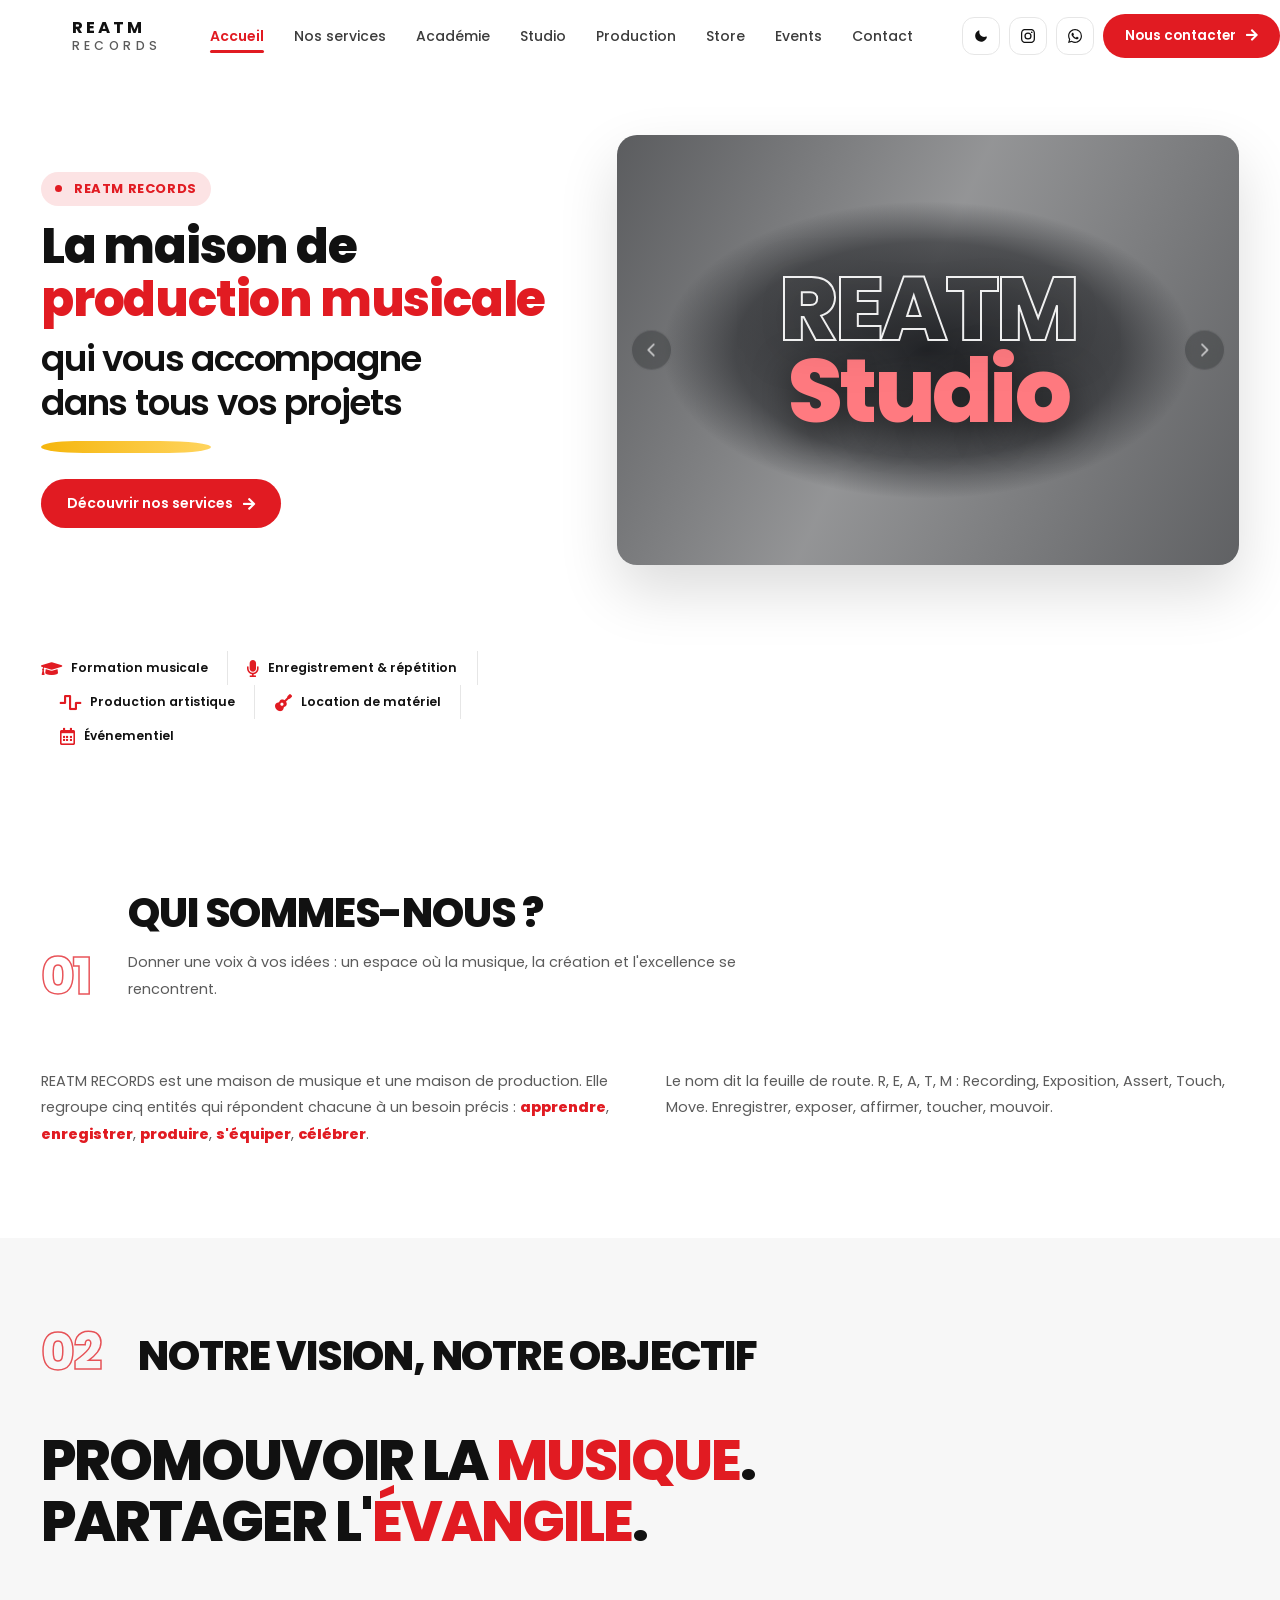
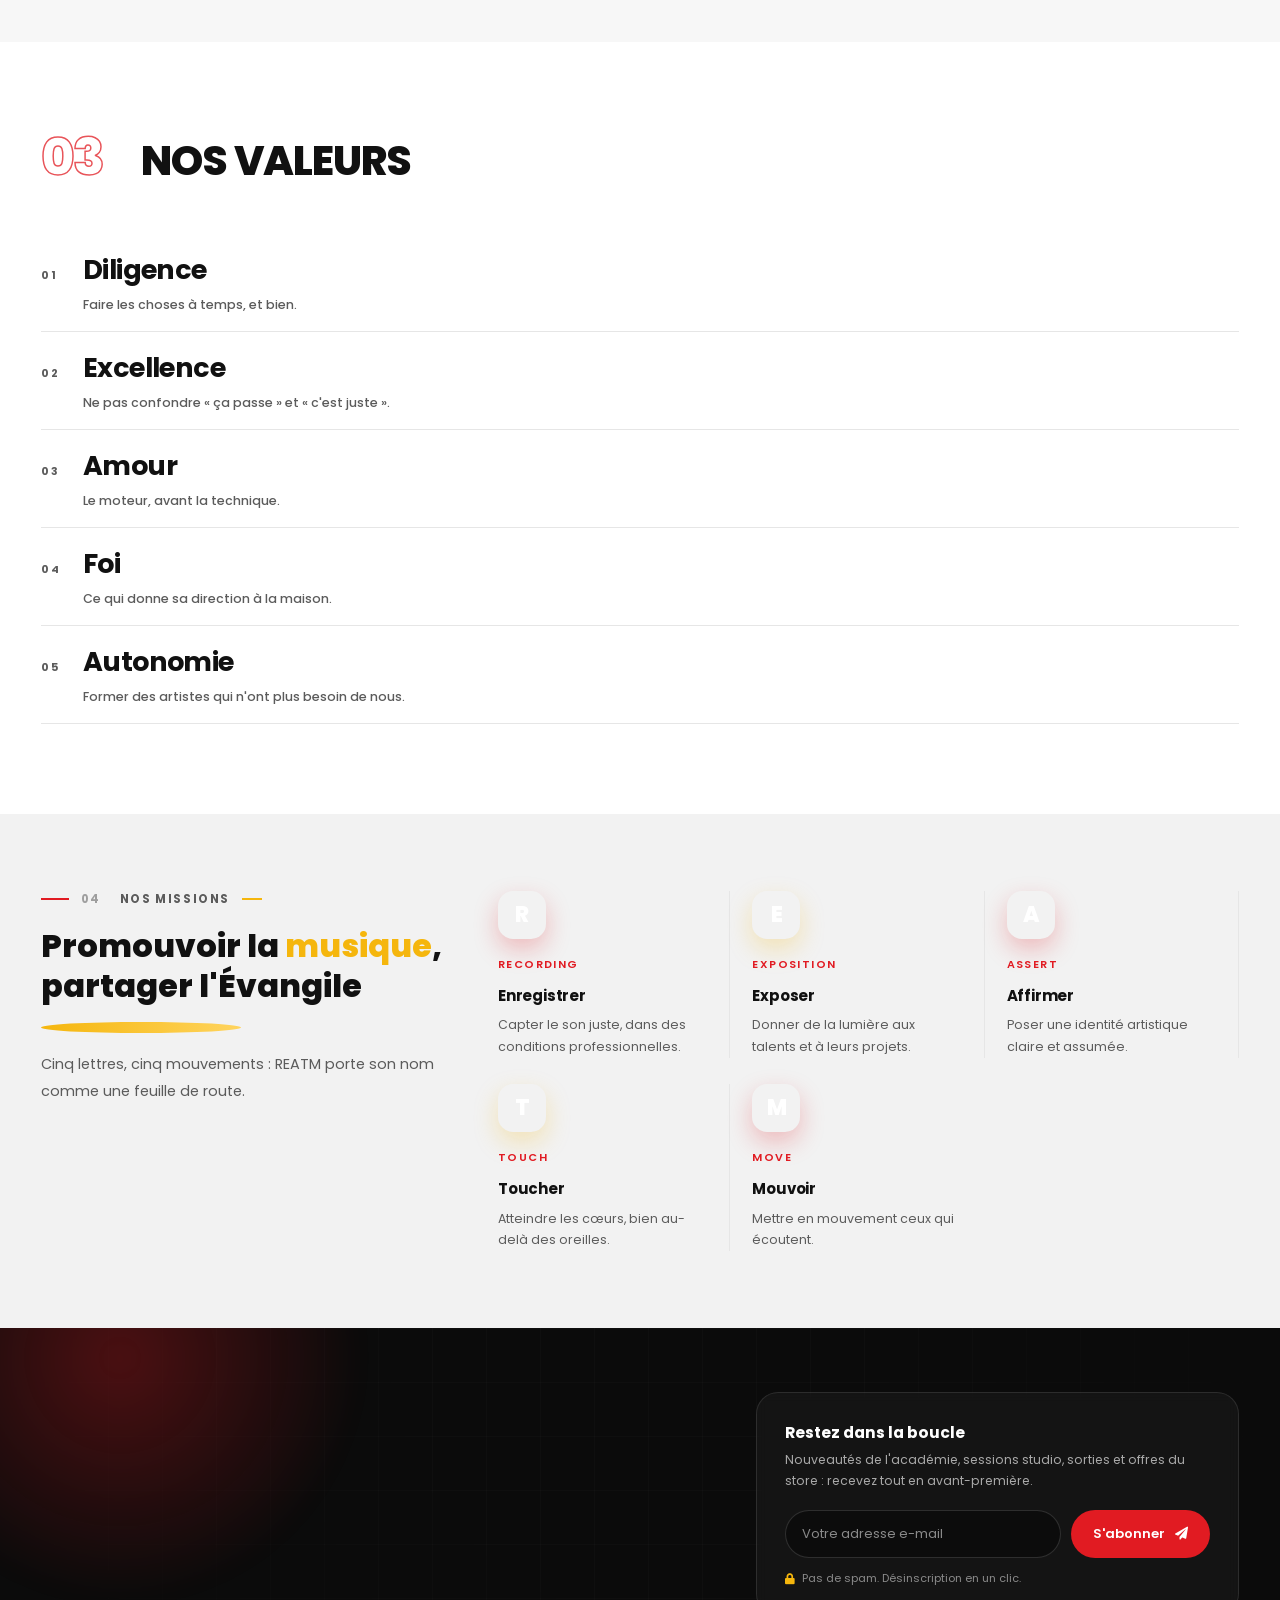
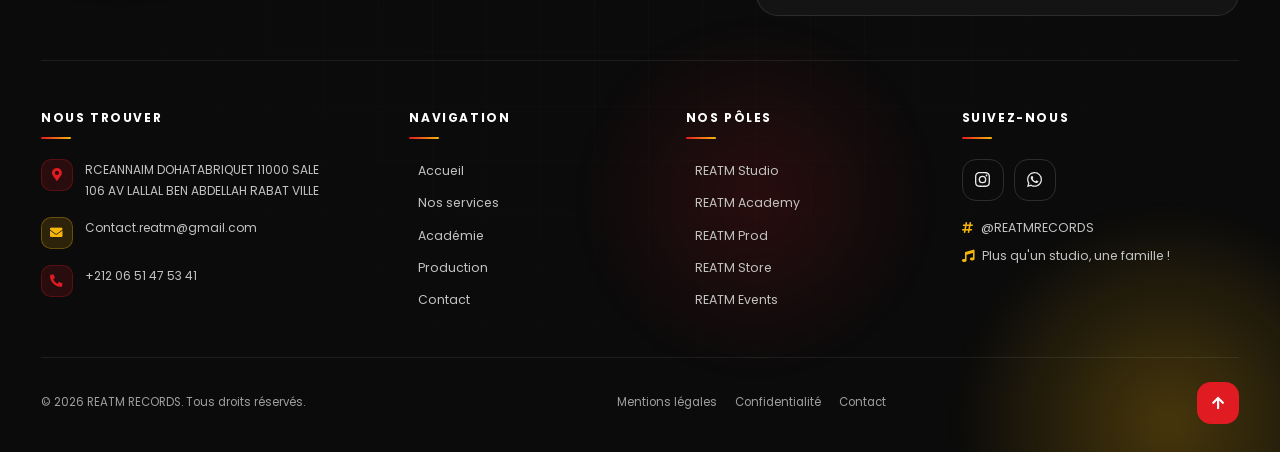
==== index.html @ eb26b6a2 "Accueil : met en avant les cinq mots-clés en gras et en rouge « apprendre, enregistrer, produire, s'" ====
<!DOCTYPE html>
<html data-theme="light" lang="fr">
<head>
<meta charset="utf-8"/>
<meta content="width=device-width, initial-scale=1.0, viewport-fit=cover" name="viewport"/>
<meta name="theme-color" content="#ffffff" id="metaTheme"/>
<meta name="description" content="REATM RECORDS — Maison de production musicale : académie, studio d'enregistrement, production artistique et location de matériel à Rabat & Salé."/>
<title>REATM RECORDS — Maison de production musicale</title>
<link rel="icon" href="assets/logo.png"/>
<link href="https://cdnjs.cloudflare.com/ajax/libs/font-awesome/5.15.3/css/all.min.css" rel="stylesheet"/>
<link href="https://fonts.googleapis.com" rel="preconnect"/>
<link crossorigin="" href="https://fonts.gstatic.com" rel="preconnect"/>
<link href="https://fonts.googleapis.com/css2?family=Poppins:wght@300;400;500;600;700;800&amp;family=Caveat:wght@500;700&amp;display=swap" rel="stylesheet"/>
<script>document.documentElement.classList.add('js');try{var r=document.documentElement;if(!r.hasAttribute('data-theme-lock')){var t=localStorage.getItem('reatm-theme');if(t){r.setAttribute('data-theme',t);}}}catch(e){}</script>
<link rel="stylesheet" href="css/reatm.css?v=79"/>
</head>
<body>
<!-- Jeu d'icônes sociales embarqué : affichage garanti même si le CDN est bloqué -->
<svg xmlns="http://www.w3.org/2000/svg" style="position:absolute;width:0;height:0;overflow:hidden" aria-hidden="true" focusable="false">
<symbol id="ic-ig" viewBox="0 0 24 24"><path d="M12 0C8.74 0 8.333.015 7.053.072 5.775.132 4.905.333 4.14.63c-.789.306-1.459.717-2.126 1.384S.935 3.35.63 4.14C.333 4.905.131 5.775.072 7.053.012 8.333 0 8.74 0 12s.015 3.667.072 4.947c.06 1.277.261 2.148.558 2.913.306.788.717 1.459 1.384 2.126.667.666 1.336 1.079 2.126 1.384.766.296 1.636.499 2.913.558C8.333 23.988 8.74 24 12 24s3.667-.015 4.947-.072c1.277-.06 2.148-.262 2.913-.558.788-.306 1.459-.718 2.126-1.384.666-.667 1.079-1.335 1.384-2.126.296-.765.499-1.636.558-2.913.06-1.28.072-1.687.072-4.947s-.015-3.667-.072-4.947c-.06-1.277-.262-2.149-.558-2.913-.306-.789-.718-1.459-1.384-2.126C21.319 1.347 20.651.935 19.86.63c-.765-.297-1.636-.499-2.913-.558C15.667.012 15.26 0 12 0zm0 2.16c3.203 0 3.585.016 4.85.071 1.17.055 1.805.249 2.227.415.562.217.96.477 1.382.896.419.42.679.819.896 1.381.164.422.36 1.057.413 2.227.057 1.266.07 1.646.07 4.85s-.015 3.585-.074 4.85c-.061 1.17-.256 1.805-.421 2.227-.224.562-.479.96-.899 1.382-.419.419-.824.679-1.38.896-.42.164-1.065.36-2.235.413-1.274.057-1.649.07-4.859.07-3.211 0-3.586-.015-4.859-.074-1.171-.061-1.816-.256-2.236-.421-.569-.224-.96-.479-1.379-.899-.421-.419-.69-.824-.9-1.38-.165-.42-.359-1.065-.42-2.235-.045-1.26-.061-1.649-.061-4.844 0-3.196.016-3.586.061-4.861.061-1.17.255-1.814.42-2.234.21-.57.479-.96.9-1.381.419-.419.81-.689 1.379-.898.42-.166 1.051-.361 2.221-.421 1.275-.045 1.65-.06 4.859-.06z"/><path d="M12 5.838a6.162 6.162 0 1 0 0 12.324 6.162 6.162 0 0 0 0-12.324zM12 16a4 4 0 1 1 0-8 4 4 0 0 1 0 8z"/><circle cx="18.406" cy="5.594" r="1.44"/></symbol>
<symbol id="ic-wa" viewBox="0 0 24 24"><path d="M17.472 14.382c-.297-.149-1.758-.867-2.03-.967-.273-.099-.471-.148-.67.15-.197.297-.767.966-.94 1.164-.173.199-.347.223-.644.075-.297-.15-1.255-.463-2.39-1.475-.883-.788-1.48-1.761-1.653-2.059-.173-.297-.018-.458.13-.606.134-.133.298-.347.446-.52.149-.174.198-.298.298-.497.099-.198.05-.371-.025-.52-.075-.149-.669-1.612-.916-2.207-.242-.579-.487-.5-.669-.51a12.8 12.8 0 0 0-.57-.01c-.198 0-.52.074-.792.372-.272.297-1.04 1.016-1.04 2.479 0 1.462 1.065 2.875 1.213 3.074.149.198 2.096 3.2 5.077 4.487.709.306 1.262.489 1.694.625.712.227 1.36.195 1.871.118.571-.085 1.758-.719 2.006-1.413.248-.694.248-1.289.173-1.413-.074-.124-.272-.198-.57-.347z"/><path d="M20.463 3.488A11.815 11.815 0 0 0 12.05 0C5.495 0 .16 5.335.157 11.892c0 2.096.547 4.142 1.588 5.945L.057 24l6.305-1.654a11.882 11.882 0 0 0 5.683 1.448h.005c6.554 0 11.89-5.335 11.893-11.893a11.821 11.821 0 0 0-3.48-8.413zm-8.412 18.297h-.004a9.87 9.87 0 0 1-5.031-1.378l-.361-.214-3.741.982.998-3.648-.235-.374a9.86 9.86 0 0 1-1.51-5.26c.001-5.45 4.436-9.884 9.888-9.884 2.64 0 5.122 1.03 6.988 2.898a9.825 9.825 0 0 1 2.893 6.994c-.003 5.45-4.437 9.884-9.885 9.884z"/></symbol>
<symbol id="ic-moon" viewBox="0 0 24 24"><path d="M21.64 13a1 1 0 0 0-1.05-.14 8.05 8.05 0 0 1-3.37.73 8.15 8.15 0 0 1-8.14-8.1 8.6 8.6 0 0 1 .25-2A1 1 0 0 0 8 2.36a10.14 10.14 0 1 0 14 11.69 1 1 0 0 0-.36-1.05z"/></symbol>
<symbol id="ic-sun" viewBox="0 0 24 24"><path d="M12 17a5 5 0 1 1 0-10 5 5 0 0 1 0 10zm0-2a3 3 0 1 0 0-6 3 3 0 0 0 0 6zM11 1h2v3h-2V1zm0 19h2v3h-2v-3zM3.5 4.9l1.4-1.4 2.1 2.1-1.4 1.4-2.1-2.1zM17 18.4l1.4-1.4 2.1 2.1-1.4 1.4-2.1-2.1zM1 11h3v2H1v-2zm19 0h3v2h-3v-2zM4.9 20.5l-1.4-1.4 2.1-2.1 1.4 1.4-2.1 2.1zM18.4 7l-1.4-1.4 2.1-2.1 1.4 1.4L18.4 7z"/></symbol>
</svg>
<div class="veil" aria-hidden="true"></div>

<!-- ======================= HEADER ======================= -->
<header id="header">
<div class="wrap nav">
<a class="brand" href="./" aria-label="REATM RECORDS — accueil" style="--lm:46px">
<span class="brand-mark"></span>
<span class="brand-txt"><span class="n1">REATM</span><span class="n2">RECORDS</span></span>
</a>
<ul class="menu">
<li><a class="active" aria-current="page" href="./">Accueil</a></li>
<li><a href="maison/">Nos services</a></li>
<li><a href="academy/">Académie</a></li>
<li><a href="studio/">Studio</a></li>
<li><a href="production/">Production</a></li>
<li><a href="store/">Store</a></li>
<li><a href="events/">Events</a></li>
<li><a href="#contact">Contact</a></li>
</ul>
<div class="hdr-actions">
<button class="icon-btn" id="themeToggle" title="Changer de thème" aria-label="Changer de thème"><svg class="ic" id="themeIcon"><use href="#ic-moon"></use></svg></button>
<a class="icon-btn hide-md" href="https://www.instagram.com/r_e_a_t_m/" target="_blank" rel="noopener noreferrer" aria-label="Instagram"><svg class="ic"><use href="#ic-ig"></use></svg></a>
<a class="icon-btn hide-md" href="https://wa.me/212651475341" target="_blank" rel="noopener noreferrer" aria-label="WhatsApp"><svg class="ic"><use href="#ic-wa"></use></svg></a>
<a class="btn btn-red hide-md" href="#contact">Nous contacter <i class="fas fa-arrow-right"></i></a>
<button class="burger" id="burger" aria-label="Ouvrir le menu" aria-expanded="false" aria-controls="mobileNav">
<span class="burger-box"><span class="burger-line"></span><span class="burger-line"></span><span class="burger-line"></span></span>
</button>
</div>
</div>
</header>

<!-- ======================= MENU MOBILE (plein écran) ======================= -->
<aside class="mobile-nav" id="mobileNav" aria-hidden="true" aria-label="Menu principal">
<div class="mnav-inner">
<span class="mnav-label">Menu</span>
<ul class="mnav-list">
<li style="--i:0"><a class="active" aria-current="page" href="./"><span>Accueil</span><span class="num">01</span></a></li>
<li style="--i:1"><a href="maison/"><span>Nos services</span><span class="num">02</span></a></li>
<li style="--i:2"><a href="academy/"><span>Académie</span><span class="num">03</span></a></li>
<li style="--i:3"><a href="studio/"><span>Studio</span><span class="num">04</span></a></li>
<li style="--i:4"><a href="production/"><span>Production</span><span class="num">05</span></a></li>
<li style="--i:5"><a href="store/"><span>Store</span><span class="num">06</span></a></li>
<li style="--i:6"><a href="events/"><span>Events</span><span class="num">07</span></a></li>
<li style="--i:7"><a href="#contact"><span>Contact</span><span class="num">08</span></a></li>
</ul>
<div class="mnav-foot">
<div class="mnav-soc">
<a href="https://www.instagram.com/r_e_a_t_m/" target="_blank" rel="noopener noreferrer" aria-label="Instagram"><svg class="ic"><use href="#ic-ig"></use></svg></a>
<a href="https://wa.me/212651475341" target="_blank" rel="noopener noreferrer" aria-label="WhatsApp"><svg class="ic"><use href="#ic-wa"></use></svg></a>
</div>
<a class="btn btn-red" href="#contact">Nous contacter <i class="fas fa-arrow-right"></i></a>
<div class="mnav-contact">
<div><i class="fas fa-phone-alt"></i><a href="tel:+212651475341">+212 06 51 47 53 41</a></div>
<div><i class="fas fa-envelope"></i><a href="mailto:Contact.reatm@gmail.com">Contact.reatm@gmail.com</a></div>
</div>
</div>
</div>
</aside>

<!-- ======================= HERO ======================= -->
<section class="hero" id="top">
<div class="wrap">
<div class="hero-inner">
<div>
<div class="eyebrow reveal"><span class="dot"></span><span><b>REATM</b> RECORDS</span></div>
<h1 class="reveal reveal-mask" style="--d:80ms"><span class="rm-i">La maison de<br/><span class="red">production musicale</span>
<span class="thin">qui vous accompagne<br/>dans tous vos projets</span></span></h1>
<div class="brush reveal reveal-line" style="--d:160ms"></div>
<div class="hero-cta reveal" style="--d:220ms">
<a class="btn btn-red" href="maison/" style="padding:14px 26px;font-size:14px">Découvrir nos services <i class="fas fa-arrow-right"></i></a>
</div>
</div>
<div class="hstage reveal reveal-zoom" style="--d:120ms" id="hstage">
<div class="hs-main tx-1 on-mark" data-gal id="hsMain" data-ent="studio"><div class="hs-slide hs-pl is-mark is-on" data-mark="1" data-ent="studio" data-nom="Studio"></div><div class="hs-slide hs-pl is-mark" data-mark="1" data-ent="academy" data-nom="Academy"></div><div class="hs-slide hs-pl is-mark" data-mark="1" data-ent="store" data-nom="Store"></div><div class="hs-slide hs-pl is-mark" data-mark="1" data-ent="production" data-nom="Prod"></div><div class="hs-slide hs-pl is-mark" data-mark="1" data-ent="events" data-nom="Events"></div><div class="hs-veil"></div><div class="hs-cap" id="hsCap"><b>REATM</b><em></em></div><button class="hs-nav hs-prec" type="button" id="hsPrec" aria-label="Plan précédent"><svg viewBox="0 0 24 24" aria-hidden="true"><path d="M15 5l-7 7 7 7" stroke-linecap="round" stroke-linejoin="round"/></svg></button><button class="hs-nav hs-suiv" type="button" id="hsSuiv" aria-label="Plan suivant"><svg viewBox="0 0 24 24" aria-hidden="true"><path d="M9 5l7 7-7 7" stroke-linecap="round" stroke-linejoin="round"/></svg></button></div>
</div>
<div class="hero-features">
<div class="f reveal" style="--d:0ms"><i class="fas fa-graduation-cap"></i> Formation musicale</div>
<div class="f reveal" style="--d:80ms"><i class="fas fa-microphone"></i> Enregistrement &amp; répétition</div>
<div class="f reveal" style="--d:160ms"><i class="fas fa-wave-square"></i> Production artistique</div>
<div class="f reveal" style="--d:240ms"><i class="fas fa-guitar"></i> Location de matériel</div>
<div class="f reveal" style="--d:320ms"><i class="far fa-calendar-alt"></i> Événementiel</div>
</div>
</div>
</div>
</section>

<!-- ======================= LA MAISON ======================= -->
<section class="sec">
<div class="wrap">
<div class="sec-head reveal"><span class="sec-num">01</span><div><h2 class="sec-title">Qui sommes-nous ?</h2><p class="sec-lead">Donner une voix à vos idées : un espace où la musique, la création et l'excellence se rencontrent.</p></div></div>
<div class="mz-two">
<p class="sec-lead reveal" style="max-width:none">REATM RECORDS est une maison de musique et une maison de production. Elle regroupe cinq entités qui répondent chacune à un besoin précis : <strong class="mz-five">apprendre</strong>, <strong class="mz-five">enregistrer</strong>, <strong class="mz-five">produire</strong>, <strong class="mz-five">s'équiper</strong>, <strong class="mz-five">célébrer</strong>.</p>
<p class="sec-lead reveal" style="--d:90ms;max-width:none">Le nom dit la feuille de route. R, E, A, T, M : Recording, Exposition, Assert, Touch, Move. Enregistrer, exposer, affirmer, toucher, mouvoir.</p>
</div>
</div>
</section>

<section class="sec mz-vision">
<div class="wrap">
<div class="sec-head reveal"><span class="sec-num">02</span><div><h2 class="sec-title">Notre vision, notre objectif</h2></div></div>
<p class="mz-quote reveal">Promouvoir la <em>musique</em>.<br/>Partager l'<em>Évangile</em>.</p>
</div>
</section>

<section class="sec">
<div class="wrap">
<div class="sec-head reveal"><span class="sec-num">03</span><div><h2 class="sec-title">Nos valeurs</h2></div></div>
<ul class="mz-val"><li class="reveal" style="--d:0ms"><b>01</b><div>Diligence<small>Faire les choses à temps, et bien.</small></div></li><li class="reveal" style="--d:70ms"><b>02</b><div>Excellence<small>Ne pas confondre « ça passe » et « c'est juste ».</small></div></li><li class="reveal" style="--d:140ms"><b>03</b><div>Amour<small>Le moteur, avant la technique.</small></div></li><li class="reveal" style="--d:210ms"><b>04</b><div>Foi<small>Ce qui donne sa direction à la maison.</small></div></li><li class="reveal" style="--d:280ms"><b>05</b><div>Autonomie<small>Former des artistes qui n'ont plus besoin de nous.</small></div></li></ul>
</div>
</section>

<!-- ======================= MISSION ======================= -->
<section class="mission" id="mission">
<div class="mission-bg"></div>
<div class="wrap">
<div class="mission-grid">
<div>
<div class="tag reveal"><span class="mz-n">04</span> Nos missions</div>
<h2 class="reveal reveal-mask" style="--d:60ms"><span class="rm-i">Promouvoir la <span class="y">musique</span>,<br/>partager l'Évangile</span></h2>
<div class="brush2 reveal reveal-line" style="--d:120ms"></div>
<p class="lead reveal" style="--d:160ms">Cinq lettres, cinq mouvements : REATM porte son nom comme une feuille de route.</p>
</div>
<div class="mission-items">
<div class="mi reveal reveal-side" style="--d:0ms"><div class="mic ci-red">R</div><div><em>Recording</em><strong>Enregistrer</strong>Capter le son juste, dans des conditions professionnelles.</div></div>
<div class="mi reveal reveal-side" style="--d:90ms"><div class="mic ci-yellow y">E</div><div><em>Exposition</em><strong>Exposer</strong>Donner de la lumière aux talents et à leurs projets.</div></div>
<div class="mi reveal reveal-side" style="--d:180ms"><div class="mic ci-red">A</div><div><em>Assert</em><strong>Affirmer</strong>Poser une identité artistique claire et assumée.</div></div>
<div class="mi reveal reveal-side" style="--d:270ms"><div class="mic ci-yellow y">T</div><div><em>Touch</em><strong>Toucher</strong>Atteindre les cœurs, bien au-delà des oreilles.</div></div>
<div class="mi reveal reveal-side" style="--d:360ms"><div class="mic ci-red">M</div><div><em>Move</em><strong>Mouvoir</strong>Mettre en mouvement ceux qui écoutent.</div></div>
</div>
</div>
</div>
</section>

<!-- ======================= FOOTER ======================= -->
<footer id="contact">
<div class="f-aura" aria-hidden="true"><span class="a1"></span><span class="a2"></span><span class="a3"></span></div>
<div class="f-grid-lines" aria-hidden="true"></div>

<div class="wrap">
<div class="f-top">
<div class="f-brandblock">
<a class="brand-full on-dark reveal" href="./" style="--lm:120px" aria-label="REATM RECORDS — accueil"></a>
</div>
<div class="f-news reveal" style="--d:120ms">
<h4>Restez dans la boucle</h4>
<p>Nouveautés de l'académie, sessions studio, sorties et offres du store : recevez tout en avant-première.</p>
<form class="f-form" id="newsForm" novalidate>
<input type="email" id="newsEmail" placeholder="Votre adresse e-mail" aria-label="Votre adresse e-mail" required/>
<button class="btn btn-red" type="submit">S'abonner <i class="fas fa-paper-plane"></i></button>
</form>
<div class="f-note" id="newsNote"><i class="fas fa-lock"></i> Pas de spam. Désinscription en un clic.</div>
</div>
</div>

<div class="f-cols">
<div>
<h4>Nous trouver</h4>
<div class="f-line"><span class="fi"><i class="fas fa-map-marker-alt"></i></span><span>RCEANNAIM DOHATABRIQUET 11000 SALE<br/>106 AV LALLAL BEN ABDELLAH RABAT VILLE</span></div>
<div class="f-line y"><span class="fi"><i class="fas fa-envelope"></i></span><span><a href="mailto:Contact.reatm@gmail.com">Contact.reatm@gmail.com</a></span></div>
<div class="f-line"><span class="fi"><i class="fas fa-phone-alt"></i></span><span><a href="tel:+212651475341">+212 06 51 47 53 41</a></span></div>
</div>
<div>
<h4>Navigation</h4>
<ul class="f-nav">
<li><a href="./">Accueil</a></li>
<li><a href="maison/">Nos services</a></li>
<li><a href="academy/">Académie</a></li>
<li><a href="production/">Production</a></li>
<li><a href="#contact">Contact</a></li>
</ul>
</div>
<div>
<h4>Nos pôles</h4>
<ul class="f-nav">
<li><a href="studio/">REATM Studio</a></li>
<li><a href="academy/">REATM Academy</a></li>
<li><a href="production/">REATM Prod</a></li>
<li><a href="store/">REATM Store</a></li>
<li><a href="events/">REATM Events</a></li>
</ul>
</div>
<div>
<h4>Suivez-nous</h4>
<div class="f-soc">
<a href="https://www.instagram.com/r_e_a_t_m/" target="_blank" rel="noopener noreferrer" aria-label="Instagram"><svg class="ic"><use href="#ic-ig"></use></svg></a>
<a href="https://wa.me/212651475341" target="_blank" rel="noopener noreferrer" aria-label="WhatsApp"><svg class="ic"><use href="#ic-wa"></use></svg></a>
</div>
<div class="f-handle"><i class="fas fa-hashtag"></i>@REATMRECORDS</div>
<div class="f-handle" style="margin-top:10px"><i class="fas fa-music"></i>Plus qu'un studio, une famille !</div>
</div>
</div>
</div>

<div class="wrap">
<div class="f-bottom">
<span>© <span id="year">2025</span> REATM RECORDS. Tous droits réservés.</span>
<div class="f-bottom-links">
<a href="#">Mentions légales</a>
<a href="#">Confidentialité</a>
<a href="#contact">Contact</a>
</div>
<button class="to-top" id="toTopFooter" aria-label="Revenir en haut"><i class="fas fa-arrow-up"></i></button>
</div>
</div>
</footer>

<button class="fab" id="fab" aria-label="Revenir en haut"><i class="fas fa-arrow-up"></i></button>

<script src="js/reatm.js?v=78"></script>
</body>
</html>
---- css/reatm.css ----
/* =========================================================
   REATM RECORDS — Feuille de style principale
   Palette maison : #050505 · #111111 · #8A8A8A · #FFFFFF
   Accent maison : rouge #e11b22 · jaune #f5b60d
   Chaque entité pose ensuite son propre accent (voir PAGES ENTITÉS).
   ========================================================= */
:root{
  --red:#e11b22;
  --red-dark:#c5161c;
  --red-soft:rgba(225,27,34,.12);
  --yellow:#f5b60d;
  --yellow-2:#ffd45e;
  --yellow-soft:rgba(245,182,13,.14);
  --bg:#ffffff;
  --bg-alt:#f7f7f7;
  --bg-soft:#f2f2f2;
  --card:#ffffff;
  --text:#111111;
  --muted:#5b5b5b;
  --border:#e6e6e6;
  --header-bg:rgba(255,255,255,.82);
  --panel-bg:#ffffff;
  --shadow:0 10px 30px rgba(0,0,0,.07);
  --shadow-lg:0 26px 60px rgba(0,0,0,.14);
  --footer-bg:#0b0b0b;
  --ring:rgba(0,0,0,.08);
  --nav-h:74px;
}
html[data-theme="dark"]{
  --bg:#050505;
  --bg-alt:#0b0b0b;
  --bg-soft:#101010;
  --card:#111111;
  --text:#ffffff;
  --muted:#8A8A8A;
  --border:#262626;
  --header-bg:rgba(5,5,5,.8);
  --panel-bg:#0a0a0a;
  --shadow:0 10px 30px rgba(0,0,0,.5);
  --shadow-lg:0 26px 60px rgba(0,0,0,.65);
  --footer-bg:#050505;
  --ring:rgba(255,255,255,.1);
}
*{box-sizing:border-box;margin:0;padding:0}
html{scroll-behavior:smooth;scroll-padding-top:90px;-webkit-text-size-adjust:100%}
body{
  font-family:'Poppins',sans-serif;
  background:var(--bg);
  color:var(--text);
  overflow-x:hidden;
  transition:background-color .4s ease,color .4s ease;
}
body.no-scroll{overflow:hidden}
img{max-width:100%;display:block}
a{text-decoration:none;color:inherit}
button{font-family:inherit}
:focus-visible{outline:2px solid var(--red);outline-offset:3px;border-radius:4px}
.ic{width:1em;height:1em;fill:currentColor;display:block;flex:0 0 auto}
.wrap{width:100%;max-width:1760px;margin:0 auto;padding:0 clamp(18px,3.2vw,64px)}
.script{font-family:'Caveat',cursive}
.only-dark{display:none}
html[data-theme="dark"] .only-dark{display:block}
html[data-theme="dark"] .only-light{display:none}

/* ---------- Révélations au défilement ---------- */
.js .reveal{opacity:0;transform:translateY(34px);transition:opacity .8s cubic-bezier(.16,1,.3,1),transform .9s cubic-bezier(.16,1,.3,1);transition-delay:var(--d,0ms)}
.js .reveal.in{opacity:1;transform:none}
.js .reveal-x{opacity:0;transform:translateX(-26px)}
.js .reveal-x.in{opacity:1;transform:none}
.js .reveal-zoom{opacity:0;transform:scale(.94)}
.js .reveal-zoom.in{opacity:1;transform:none}
/* entrée en bascule 3D, réservée aux cartes */
/* Le texte se dévoile derrière un masque qui remonte.
   Le recoupement porte sur un calque intérieur, jamais sur l'élément observé :
   un clip-path ramène l'aire d'intersection à zéro, et l'IntersectionObserver
   ne se déclencherait alors jamais. */
.js .reveal-mask{opacity:1;transform:none}
.js .reveal-mask > .rm-i{
  display:block;
  opacity:0;clip-path:inset(0 0 105% 0);transform:translateY(16px);
  transition:clip-path 1.05s cubic-bezier(.16,1,.3,1),opacity .75s ease,transform 1.05s cubic-bezier(.16,1,.3,1);
  transition-delay:var(--d,0ms);
}
.js .reveal-mask.in > .rm-i{opacity:1;clip-path:inset(0 0 0 0);transform:none}
/* un filet qui se trace sur toute sa longueur */
.js .reveal-line{transform:scaleX(0);transform-origin:left;transition:transform .9s cubic-bezier(.16,1,.3,1);transition-delay:var(--d,0ms)}
.js .reveal-line.in{transform:scaleX(1)}
/* une entrée latérale, pour les listes et les colonnes */
.js .reveal-side{opacity:0;transform:translateX(-26px);transition:opacity .8s ease,transform .95s cubic-bezier(.16,1,.3,1);transition-delay:var(--d,0ms)}
.js .reveal-side.in{opacity:1;transform:none}
.js .reveal-card{opacity:0;transform:perspective(1100px) rotateX(11deg) translateY(52px);transform-origin:top center;
  transition:opacity .8s ease,transform 1s cubic-bezier(.16,1,.3,1);transition-delay:var(--d,0ms)}
.js .reveal-card.in{opacity:1;transform:perspective(1100px) rotateX(0deg) translateY(0)}

/* ---------- Barre de progression de lecture ---------- */

/* =================== LOGO / MARQUE =================== */
.brand{display:flex;align-items:center;gap:12px;color:var(--text)}
/* Le sigle est détouré par un masque plutôt que peint : sa couleur devient
   une simple variable, ce qui permet à chaque pôle de porter son logo
   (voir --logo-ink, plus bas) sans dupliquer le fichier image. */
.brand-mark{
  flex:0 0 auto;height:var(--lm,46px);width:calc(var(--lm,46px) * 1.294);
  background-color:var(--logo-ink,#111111);
  -webkit-mask:url('../assets/logo.png') no-repeat 49% 46%;
  mask:url('../assets/logo.png') no-repeat 49% 46%;
  -webkit-mask-size:122.6% auto;mask-size:122.6% auto;
  position:relative;
  transition:transform .45s cubic-bezier(.2,.8,.3,1),background-color .4s ease;
}
.brand.on-dark .brand-mark{background-color:var(--logo-ink-dark,#ffffff)}
/* variante logo complet, mot-symbole inclus */
.brand-full{
  display:block;height:var(--lm,120px);width:calc(var(--lm,120px) * 1.148);
  background:url('../assets/logo.png') no-repeat 49% 59%;
  background-size:122.6% auto;
  filter:invert(1);
}
html[data-theme="dark"] .brand-full{filter:none}
.brand-full.on-dark{filter:none}
.brand:hover .brand-mark{transform:translateY(-2px) scale(1.04)}
.brand-txt{display:flex;flex-direction:column;line-height:1}
.brand-txt .n1{font-size:calc(var(--lm,46px)*.36);font-weight:700;letter-spacing:3.2px}
.brand-txt .n2{font-size:calc(var(--lm,46px)*.27);font-weight:500;letter-spacing:4.4px;color:var(--muted);margin-top:4px}
.brand.on-dark{color:#fff}
.brand.on-dark .brand-txt .n2{color:rgba(255,255,255,.62)}

/* =================== HEADER =================== */
header{
  position:sticky;top:0;z-index:110;
  background:var(--header-bg);
  -webkit-backdrop-filter:saturate(180%) blur(16px);
  backdrop-filter:saturate(180%) blur(16px);
  border-bottom:1px solid transparent;
  transition:background-color .4s ease,border-color .4s ease,box-shadow .4s ease;
}
header.scrolled{border-bottom-color:var(--border);box-shadow:0 8px 30px rgba(0,0,0,.06)}
html[data-theme="dark"] header.scrolled{box-shadow:0 8px 30px rgba(0,0,0,.6)}
.nav{display:flex;align-items:center;gap:22px;padding:13px 0;transition:padding .35s ease}
header.scrolled .nav{padding:8px 0}
.menu{display:flex;gap:4px;margin:0 auto;list-style:none;font-size:14px;font-weight:500}
.menu a{
  position:relative;display:block;padding:8px 13px;border-radius:10px;color:var(--text);opacity:.82;
  transition:color .25s ease,opacity .25s ease,background-color .25s ease;
}
.menu a::after{
  content:"";position:absolute;left:50%;right:50%;bottom:2px;height:2px;border-radius:2px;
  background:linear-gradient(90deg,var(--red),var(--yellow));transition:left .3s ease,right .3s ease;
}
.menu a:hover{opacity:1;color:var(--red)}
.menu a:hover::after{left:13px;right:13px}
.menu .active{color:var(--red);font-weight:600;opacity:1}
.menu .active::after{left:13px;right:13px;background:var(--red)}
/* repère de page courante : sur une page d'entité il prend sa couleur */
body[data-entity] .menu .active{color:var(--acc)}
body[data-entity] .menu .active::after{background:var(--acc)}
.menu .active::after{height:2.5px;border-radius:2px}
body[data-entity] .mnav-list a.active{color:var(--acc)}
body[data-entity] .mnav-list a.active::before{background:var(--acc)}
html[data-theme="dark"] body[data-entity] .mnav-list a.active{color:var(--acc)}
.hdr-actions{display:flex;align-items:center;gap:9px}
.icon-btn{
  width:38px;height:38px;border-radius:12px;display:grid;place-items:center;flex:0 0 auto;
  border:1px solid var(--border);color:var(--text);font-size:14px;background:transparent;cursor:pointer;
  transition:transform .3s cubic-bezier(.2,.8,.3,1),border-color .3s ease,color .3s ease,background-color .3s ease;
}
.icon-btn:hover{border-color:var(--red);color:var(--red);transform:translateY(-3px)}
.btn{
  display:inline-flex;align-items:center;justify-content:center;gap:10px;border:none;cursor:pointer;
  font-family:'Poppins',sans-serif;font-weight:600;border-radius:999px;position:relative;overflow:hidden;
  transition:transform .3s cubic-bezier(.2,.8,.3,1),box-shadow .3s ease,background-color .3s ease;
}
.btn i{transition:transform .35s cubic-bezier(.2,.8,.3,1)}
.btn:hover i{transform:translateX(4px)}
.btn::before{
  content:"";position:absolute;top:0;left:-120%;width:60%;height:100%;
  background:linear-gradient(90deg,transparent,rgba(255,255,255,.38),transparent);transform:skewX(-20deg);
}
.btn:hover::before{animation:shine .8s ease}
@keyframes shine{to{left:130%}}
.btn-red{background:var(--red);color:#fff;padding:12px 22px;font-size:13.5px}
.btn-red:hover{background:var(--red-dark);transform:translateY(-3px);box-shadow:0 14px 28px rgba(225,27,34,.35)}
.btn-yellow{background:var(--yellow);color:#111;padding:13px 24px;font-size:14px}
.btn-yellow:hover{background:#e0a505;transform:translateY(-3px);box-shadow:0 14px 28px rgba(245,182,13,.38)}
#themeToggle .ic{transition:transform .55s cubic-bezier(.2,.8,.3,1),opacity .3s ease}
#themeToggle.spin .ic{transform:rotate(360deg) scale(1.15)}

/* =================== MENU HAMBURGER =================== */
.burger{
  display:none;position:relative;width:46px;height:46px;border-radius:14px;flex:0 0 auto;
  border:1px solid var(--border);background:transparent;cursor:pointer;z-index:111;
  transition:border-color .35s ease,background-color .35s ease,transform .35s cubic-bezier(.2,.8,.3,1);
}
.burger:hover{border-color:var(--red)}
.burger:active{transform:scale(.94)}
.burger-box{position:absolute;inset:0;display:grid;place-items:center}
.burger-line{
  position:absolute;left:50%;width:20px;height:2px;border-radius:2px;background:var(--text);
  transform:translateX(-50%);
  transition:transform .45s cubic-bezier(.68,-.35,.27,1.35),opacity .25s ease,width .45s ease,background-color .35s ease;
}
.burger-line:nth-child(1){top:16px}
.burger-line:nth-child(2){top:22px;width:14px;margin-left:-3px}
.burger-line:nth-child(3){top:28px}
.burger.open{background:var(--red);border-color:var(--red)}
.burger.open .burger-line{background:#fff;width:20px;margin-left:0}
.burger.open .burger-line:nth-child(1){transform:translateX(-50%) translateY(6px) rotate(45deg)}
.burger.open .burger-line:nth-child(2){opacity:0;transform:translateX(-50%) scaleX(.2)}
.burger.open .burger-line:nth-child(3){transform:translateX(-50%) translateY(-6px) rotate(-45deg)}

.mobile-nav{
  position:fixed;inset:0;z-index:106;background:var(--panel-bg);
  overflow-y:auto;overscroll-behavior:contain;
  clip-path:circle(0% at calc(100% - 46px) 44px);
  visibility:hidden;
  transition:clip-path .75s cubic-bezier(.76,0,.24,1),visibility 0s .75s,background-color .4s ease;
}
.mobile-nav.open{
  clip-path:circle(150% at calc(100% - 46px) 44px);
  visibility:visible;
  transition:clip-path .75s cubic-bezier(.76,0,.24,1),visibility 0s 0s,background-color .4s ease;
}
.mobile-nav::before{
  content:"";position:absolute;top:-120px;right:-120px;width:340px;height:340px;border-radius:50%;
  background:radial-gradient(circle,rgba(225,27,34,.22),transparent 68%);pointer-events:none;
  animation:floaty 9s ease-in-out infinite;
}
.mobile-nav::after{
  content:"";position:absolute;bottom:-150px;left:-120px;width:380px;height:380px;border-radius:50%;
  background:radial-gradient(circle,rgba(245,182,13,.18),transparent 68%);pointer-events:none;
  animation:floaty 12s ease-in-out infinite reverse;
}
@keyframes floaty{0%,100%{transform:translate(0,0)}50%{transform:translate(-16px,20px)}}
.mnav-inner{
  position:relative;z-index:2;min-height:100%;display:flex;flex-direction:column;
  width:100%;max-width:720px;margin:0 auto;
  padding:calc(var(--nav-h) + 22px) clamp(20px,6vw,44px) calc(30px + env(safe-area-inset-bottom));
}
.mnav-label{display:flex;align-items:center;gap:12px;font-size:11px;font-weight:700;letter-spacing:2px;text-transform:uppercase;color:var(--muted)}
.mnav-label::after{content:"";flex:1;height:1px;background:var(--border)}
.mnav-list{list-style:none;margin:14px 0 0}
.mnav-list li{
  border-bottom:1px solid var(--border);
  opacity:0;transform:translateY(22px);
  transition:opacity .5s ease,transform .6s cubic-bezier(.16,1,.3,1);
}
.mobile-nav.open .mnav-list li{opacity:1;transform:none;transition-delay:calc(var(--i,0) * 55ms + 240ms)}
.mnav-list a{
  display:flex;align-items:center;justify-content:space-between;gap:16px;position:relative;
  padding:16px 6px;font-size:clamp(19px,4.6vw,27px);font-weight:700;letter-spacing:-.3px;
  transition:color .3s ease,padding-left .35s cubic-bezier(.2,.8,.3,1);
}
.mnav-list a .num{font-family:'Poppins',sans-serif;font-size:11.5px;font-weight:600;color:var(--muted);letter-spacing:1.6px;transition:color .3s ease,transform .35s ease}
.mnav-list a::before{
  content:"";position:absolute;left:0;top:18px;bottom:18px;width:3px;border-radius:3px;
  background:linear-gradient(180deg,var(--red),var(--yellow));transform:scaleY(0);transform-origin:top;
  transition:transform .4s cubic-bezier(.2,.8,.3,1);
}
.mnav-list a:hover,.mnav-list a.active{color:var(--red);padding-left:18px}
html[data-theme="dark"] .mnav-list a:hover,html[data-theme="dark"] .mnav-list a.active{color:var(--yellow)}
.mnav-list a:hover::before,.mnav-list a.active::before{transform:scaleY(1)}
.mnav-list a:hover .num{color:var(--red);transform:translateX(-5px)}
.mnav-foot{
  margin-top:auto;padding-top:30px;
  opacity:0;transform:translateY(22px);
  transition:opacity .5s ease,transform .6s cubic-bezier(.16,1,.3,1);
}
.mobile-nav.open .mnav-foot{opacity:1;transform:none;transition-delay:640ms}
.mnav-foot .btn{width:100%;padding:16px 22px;font-size:14.5px}
.mnav-soc{display:flex;gap:10px;flex-wrap:wrap;margin:0 0 18px}
.mnav-soc a{
  width:46px;height:46px;border-radius:15px;display:grid;place-items:center;font-size:16px;
  border:1px solid var(--border);color:var(--text);position:relative;overflow:hidden;
  transition:transform .35s cubic-bezier(.2,.8,.3,1),color .3s ease,border-color .3s ease;
}
.mnav-soc a::before{
  content:"";position:absolute;inset:0;background:linear-gradient(135deg,var(--red),var(--yellow));
  transform:scale(0);opacity:0;transition:transform .45s cubic-bezier(.2,.8,.3,1),opacity .35s ease;
}
.mnav-soc a i,.mnav-soc a .ic{position:relative;z-index:2}
.mnav-soc a:hover{color:#fff;border-color:transparent;transform:translateY(-4px)}
.mnav-soc a:hover::before{transform:scale(1);opacity:1}
.mnav-contact{font-size:12.8px;color:var(--muted);line-height:2;margin-top:18px}
.mnav-contact a{transition:color .28s ease}
.mnav-contact a:hover{color:var(--red)}
.mnav-contact i{color:var(--red);width:18px;margin-right:9px}
html[data-theme="dark"] .mnav-contact i{color:var(--yellow)}

/* =================== HERO =================== */
.hero{position:relative;background:var(--bg);padding-bottom:6px;overflow:hidden}
.hero .wrap{position:relative;z-index:1}
.hero-inner{display:grid;grid-template-columns:1.02fr 1.24fr;gap:clamp(30px,5vw,76px);align-items:center;min-height:400px;padding-top:clamp(34px,5vw,62px);padding-bottom:10px}
.eyebrow{display:inline-flex;align-items:center;gap:12px;font-weight:700;letter-spacing:.6px;font-size:13px;margin-bottom:14px;
  padding:7px 14px;border-radius:999px;background:var(--red-soft);color:var(--red)}
.eyebrow .dot{width:7px;height:7px;border-radius:50%;background:var(--red);animation:pulse 2s ease-in-out infinite}
@keyframes pulse{0%,100%{transform:scale(1);opacity:1}50%{transform:scale(1.45);opacity:.5}}
.hero h1{font-size:clamp(30px,3.8vw,54px);line-height:1.1;font-weight:800;letter-spacing:-1.2px}
.hero h1 .red{color:var(--red)}
html[data-theme="dark"] .hero h1 .red{color:var(--yellow)}
.hero h1 .thin{font-weight:600;font-size:clamp(23px,2.8vw,39px);display:block;margin-top:10px;line-height:1.24}
.brush{width:170px;height:12px;margin:16px 0 26px;
  background:linear-gradient(90deg,var(--yellow),var(--yellow-2));border-radius:40% 60% 50% 50%/100% 100% 100% 100%;transform:skewX(-14deg)}
html[data-theme="dark"] .hero .brush{background:linear-gradient(90deg,var(--red),#ff6a6f)}
.hero-cta{display:flex;flex-wrap:wrap;gap:12px}
.hstage{position:relative;height:clamp(240px,34vw,430px)}
/* un seul cadre : l'image occupe tout l'espace, comme avant */
.hs-main{
  position:absolute;inset:0;overflow:hidden;border-radius:20px;
  box-shadow:var(--shadow-lg);background:var(--bg-soft);
}
/* les plans qui défilent */
.hs-slide{
  position:absolute;inset:0;background-size:cover;background-position:center;background-repeat:no-repeat;
  opacity:0;
  transition:opacity .95s ease,transform 1.35s cubic-bezier(.16,1,.3,1),clip-path 1.15s cubic-bezier(.16,1,.3,1);
}
.hs-slide.is-on{opacity:1}
/* ----- les plaques des entités -----
   Chaque plan porte la photo de son entité, assombrie par le voile, et le nom
   par-dessus. Plus d'aplat ni de sigle : l'entité se reconnaît à son décor. */
.hs-pl[data-ent="studio"]{background-image:url('../assets/studio-nuit.png')}
.hs-pl[data-ent="academy"]{background-image:url('../assets/academy-cours.jpg');background-position:center 45%}
/* l'image est en portrait : on la cale sur le mur d'instruments */
.hs-pl[data-ent="store"]{background-image:url('../assets/store-salle.jpg');background-position:center 38%}
.hs-pl[data-ent="production"]{background-image:url('../assets/casque.png')}
.hs-pl[data-ent="events"]{background-image:url('../assets/production.png');background-position:center 45%}

/* ----- le cartouche : REATM au trait, l'entité pleine -----
   La même composition que sur les pages d'entité, centrée dans le cadre.
   Le cartouche appartient au cadre et non au plan : un plan porte une
   transformation, donc son propre contexte d'empilement, et il passerait
   sous le voile. */
.hs-cap{
  position:absolute;z-index:6;inset:0;
  display:flex;flex-direction:column;align-items:center;justify-content:center;
  color:var(--pl-ink,#FFFFFF);pointer-events:none;text-align:center;
  padding:0 clamp(16px,3vw,40px);
  transition:color .6s ease;
}
/* un halo sombre sous le nom : par endroits la photo est claire et l'encre
   de l'entité y perdrait son contraste */
.hs-cap::before{
  content:"";position:absolute;z-index:-1;left:50%;top:50%;
  width:min(92%,780px);height:min(80%,400px);transform:translate(-50%,-50%);
  background:radial-gradient(58% 54% at 50% 50%,rgba(6,8,12,.78),rgba(6,8,12,.46) 58%,transparent 80%);
}
.hs-cap b,.hs-cap em{
  display:block;font-style:normal;font-weight:800;
  font-size:clamp(44px,7vw,124px);letter-spacing:-3.6px;line-height:.92;
  opacity:0;transform:translateY(16px);
  transition:opacity .75s ease .18s,transform .95s cubic-bezier(.16,1,.3,1) .18s;
}
.hs-cap em{transition-delay:.3s}
.hs-cap.in b,.hs-cap.in em{opacity:1;transform:none}
.hs-cap b{color:transparent;-webkit-text-stroke:2px rgba(255,255,255,.92);
  filter:drop-shadow(0 6px 20px rgba(0,0,0,.5))}
.hs-cap em{color:var(--pl-ink,#FFFFFF);text-shadow:0 10px 36px rgba(0,0,0,.5)}
/* l'encre suit le plan affiché. Les couleurs sont celles des pages
   d'entité : la teinte pleine s'éteindrait sur une photo assombrie, ces
   déclinaisons claires y gardent leur contraste. */
.hs-main[data-ent="studio"]{--pl-ink:#FF7A80}
.hs-main[data-ent="academy"]{--pl-ink:#93C5FD}
.hs-main[data-ent="store"]{--pl-ink:#E8E8EA}
.hs-main[data-ent="production"]{--pl-ink:#FACC15}
.hs-main[data-ent="events"]{--pl-ink:#FFE3B8}
.hs-veil{position:absolute;inset:0;z-index:2;pointer-events:none;
  background:linear-gradient(90deg,var(--bg) 0%,rgba(0,0,0,0) 34%),linear-gradient(0deg,rgba(5,5,5,.35),transparent 55%)}
/* Sur une plaque le voile change de nature : il n'ouvre plus la photo sur la
   page, il assombrit celle de l'entité pour que le nom s'y détache. */
.hs-main.on-mark .hs-veil{opacity:1;transition:opacity .6s ease,background .6s ease;
  background:linear-gradient(115deg,rgba(6,8,12,.64) 0%,rgba(6,8,12,.40) 46%,rgba(6,8,12,.62) 100%)}
.hs-veil{transition:opacity .6s ease}
/* ----- avancer ou reculer à la main -----
   Le cadre tourne seul ; les deux flèches ne font que devancer le minuteur,
   qui repart de zéro à chaque clic. */
.hs-nav{
  position:absolute;z-index:7;top:50%;transform:translateY(-50%);
  width:clamp(38px,3.2vw,46px);height:clamp(38px,3.2vw,46px);
  display:grid;place-items:center;border:0;border-radius:50%;cursor:pointer;
  background:rgba(10,12,16,.42);color:#fff;
  -webkit-backdrop-filter:blur(8px);backdrop-filter:blur(8px);
  box-shadow:0 0 0 1px rgba(255,255,255,.22) inset;
  /* visibles d'emblée, mais en retrait : une commande qu'il faut survoler
     pour découvrir n'en est pas une */
  opacity:.6;transition:opacity .35s ease,background-color .3s ease,transform .3s cubic-bezier(.34,1.4,.64,1);
}
.hs-prec{left:clamp(10px,1.1vw,18px)}
.hs-suiv{right:clamp(10px,1.1vw,18px)}
.hs-nav svg{width:46%;height:46%;fill:none;stroke:currentColor;stroke-width:2.4}
.hs-main:hover .hs-nav,.hs-nav:hover,.hs-nav:focus-visible{opacity:1}
.hs-nav:hover{background:rgba(10,12,16,.72)}
.hs-prec:hover{transform:translateY(-50%) translateX(-2px)}
.hs-suiv:hover{transform:translateY(-50%) translateX(2px)}
.hs-nav:focus-visible{outline:2px solid #fff;outline-offset:3px}
@media(hover:none){.hs-nav{opacity:1}}
.hero-features{display:flex;align-items:stretch;gap:0;padding:22px 0 32px;flex-wrap:wrap}
.hero-features .f{display:flex;align-items:center;gap:9px;font-size:12.2px;font-weight:600;padding:8px clamp(12px,1.5vw,22px);border-right:1px solid var(--border);white-space:nowrap;
  transition:transform .35s cubic-bezier(.2,.8,.3,1),color .3s ease}
.hero-features .f:first-child{padding-left:0}
.hero-features .f:last-child{border-right:none}
.hero-features .f:hover{transform:translateY(-3px);color:var(--red)}
.hero-features i{font-size:17px;color:var(--red)}
html[data-theme="dark"] .hero-features i{color:var(--yellow)}

/* =================== SERVICES =================== */
.services{background:var(--bg-alt);padding:clamp(52px,6vw,84px) 0 clamp(56px,6vw,90px);position:relative;overflow:hidden}
.services::before{
  content:"";position:absolute;top:-120px;right:-120px;width:340px;height:340px;border-radius:50%;
  background:radial-gradient(circle,var(--yellow-soft),transparent 70%);pointer-events:none;
}
.services .wrap{position:relative;z-index:2}
.services-head{display:grid;grid-template-columns:1.05fr .95fr;gap:40px;align-items:end;margin-bottom:40px}
.services-head .lead{margin:0 0 22px}
.tag{display:flex;align-items:center;gap:12px;font-size:11.5px;font-weight:700;letter-spacing:1.6px;color:var(--muted);text-transform:uppercase;margin-bottom:18px}
.tag::before{content:"";width:28px;height:2px;background:var(--red);animation:tagLine 2.8s ease-in-out infinite}
.tag::after{content:"";width:20px;height:2px;background:var(--yellow);animation:tagLine 2.8s ease-in-out infinite .4s}
@keyframes tagLine{0%,100%{transform:scaleX(1);opacity:.85}50%{transform:scaleX(1.5);opacity:1}}
h2.section-title{font-size:clamp(23px,2.7vw,38px);font-weight:700;line-height:1.22;letter-spacing:-.7px}
h2.section-title .y{color:var(--yellow)}
html[data-theme="dark"] h2.section-title .y{color:var(--yellow)}
.lead{color:var(--muted);font-size:14.5px;line-height:1.85;margin:18px 0 26px;max-width:560px}
/* ---------- Les 5 univers : une grille éditoriale, pas cinq rectangles ---------- */
.cards{
  display:grid;grid-template-columns:repeat(5,1fr);
  gap:clamp(16px,1.5vw,24px);
  perspective:1600px;
}
.ucard{
  --acc:#111111;        /* accent sur le fond de la carte, suit le thème */
  --acc-img:#ffffff;    /* accent posé sur la photo, toujours lisible sur sombre */
  --glow:rgba(0,0,0,.16);
  position:relative;display:flex;flex-direction:column;isolation:isolate;
  border-radius:20px;overflow:hidden;background:var(--card);
  border:1px solid var(--border);
  box-shadow:var(--shadow);
  transform-style:preserve-3d;will-change:transform;
  transition:transform .6s cubic-bezier(.16,1,.3,1),box-shadow .6s ease,border-color .5s ease,background-color .4s ease;
}
.ucard:hover{transform:translateY(-12px);border-color:color-mix(in srgb,var(--acc) 55%,transparent);box-shadow:0 30px 70px var(--glow)}
@supports not (color: color-mix(in srgb,#000 50%,#fff)){
  .ucard:hover{border-color:var(--acc)}
}
/* halo propre à l'entité */
.ucard::before{
  content:"";position:absolute;left:50%;top:-38%;width:78%;height:78%;transform:translateX(-50%);
  background:radial-gradient(circle,var(--glow),transparent 68%);
  opacity:0;transition:opacity .7s ease;pointer-events:none;z-index:0;
}
.ucard:hover::before{opacity:1}

/* ----- visuel ----- */
.ucard-media{position:relative;overflow:hidden;height:210px;flex:0 0 auto}
.ucard-img{
  position:absolute;inset:0;background-size:cover;background-position:center;
  transform:scale(1.02);
  transition:transform 1.1s cubic-bezier(.16,1,.3,1),filter .6s ease;
}
.ucard:hover .ucard-img{transform:scale(1.12)}
.ucard-veil{
  position:absolute;inset:0;pointer-events:none;
  background:linear-gradient(180deg,rgba(5,5,5,.15) 0%,rgba(5,5,5,.72) 100%);
  transition:opacity .6s ease;
}
.ucard:hover .ucard-veil{opacity:.82}
/* teinte de l'entité qui monte sur l'image */
.ucard-tint{
  position:absolute;inset:0;pointer-events:none;mix-blend-mode:overlay;
  background:linear-gradient(180deg,transparent 40%,var(--acc-img) 140%);
  opacity:0;transition:opacity .7s ease;
}
.ucard:hover .ucard-tint{opacity:.55}

/* sceau de l'entité (déclinaison officielle du logo) */
.ucard-sigil{
  position:absolute;left:18px;top:18px;z-index:4;
  width:46px;height:46px;border-radius:13px;overflow:hidden;
  background:#050505 center/contain no-repeat;
  box-shadow:0 8px 22px rgba(0,0,0,.4);
  transition:transform .6s cubic-bezier(.34,1.4,.64,1),box-shadow .5s ease;
}
.ucard-sigil img{width:100%;height:100%;object-fit:cover;display:block}
.ucard:hover .ucard-sigil{transform:translateY(-3px) scale(1.06);box-shadow:0 12px 28px var(--glow)}
/* Studio n'a pas de plaque dédiée : on pose le logo officiel sur le noir maison */
.ucard-sigil--logo{background-image:url('../assets/logo.png');background-size:78% auto;background-position:49% 46%}

.ucard-idx{
  position:absolute;right:18px;top:14px;z-index:4;
  font-size:13px;font-weight:700;letter-spacing:2px;color:rgba(255,255,255,.62);
  transition:color .4s ease,transform .5s cubic-bezier(.2,.8,.3,1);
}
.ucard:hover .ucard-idx{color:var(--acc-img);transform:translateY(-2px)}

/* le mot d'ordre de l'univers, posé sur l'image */
.ucard-word{
  position:absolute;left:18px;right:18px;bottom:16px;z-index:4;
  font-size:clamp(19px,1.7vw,26px);font-weight:800;letter-spacing:-.6px;line-height:1;
  color:var(--acc-img);white-space:nowrap;text-shadow:0 2px 14px rgba(0,0,0,.55);
  text-transform:uppercase;
  transform:translateY(0);transition:transform .6s cubic-bezier(.16,1,.3,1);
}
.ucard:hover .ucard-word{transform:translateY(-6px)}
.ucard-word em{font-style:normal;color:var(--acc-img)}

/* ----- corps ----- */
.ucard-body{position:relative;z-index:2;padding:22px 22px 24px;display:flex;flex-direction:column;flex:1}
.ucard-kicker{
  display:inline-flex;align-items:center;gap:8px;
  font-size:10px;font-weight:700;letter-spacing:2px;text-transform:uppercase;color:var(--muted);margin-bottom:10px;
}
.ucard-kicker::before{content:"";width:16px;height:2px;border-radius:2px;background:var(--acc);transition:width .5s cubic-bezier(.2,.8,.3,1)}
.ucard:hover .ucard-kicker::before{width:28px}
.ucard h3{font-size:19px;font-weight:700;letter-spacing:-.3px;margin-bottom:9px}
.ucard h3 em{font-style:normal;color:var(--acc)}
.ucard p{font-size:13.2px;color:var(--muted);line-height:1.8;margin-bottom:16px}
.ucard-cta{
  margin-top:auto;align-self:flex-start;position:relative;
  display:inline-flex;align-items:center;gap:9px;
  font-size:12.5px;font-weight:700;letter-spacing:.2px;color:var(--acc);
}
.ucard-cta svg{width:15px;height:15px;fill:none;stroke:currentColor;stroke-width:2;transition:transform .45s cubic-bezier(.2,.8,.3,1)}
.ucard-cta::after{
  content:"";position:absolute;left:0;right:100%;bottom:-5px;height:1.5px;background:currentColor;
  transition:right .5s cubic-bezier(.2,.8,.3,1);
}
.ucard:hover .ucard-cta::after{right:0}
.ucard:hover .ucard-cta svg{transform:translateX(6px)}

/* ================= ÉLÉMENT GRAPHIQUE PROPRE À CHAQUE UNIVERS ================= */
.gfx{position:absolute;z-index:4;pointer-events:none}

/* STUDIO — waveform qui s'anime */
.gfx-wave{left:18px;right:18px;bottom:54px;display:flex;align-items:flex-end;gap:3px;height:28px;overflow:hidden;opacity:.6;transition:opacity .5s ease}
.ucard:hover .gfx-wave{opacity:1}
.gfx-wave i{flex:0 0 3px;background:var(--acc-img);border-radius:2px;transform-origin:bottom;transition:height .4s ease}
/* au repos la waveform garde un relief : ce n'est pas un trait */
.gfx-wave i:nth-child(6n+1){height:30%}
.gfx-wave i:nth-child(6n+2){height:64%}
.gfx-wave i:nth-child(6n+3){height:42%}
.gfx-wave i:nth-child(6n+4){height:88%}
.gfx-wave i:nth-child(6n+5){height:34%}
.gfx-wave i:nth-child(6n){height:56%}
.ucard:hover .gfx-wave i{animation:waveBar 1.05s ease-in-out infinite}
.gfx-wave i:nth-child(3n){animation-delay:.12s}
.gfx-wave i:nth-child(4n){animation-delay:.3s}
.gfx-wave i:nth-child(5n){animation-delay:.46s}
@keyframes waveBar{0%,100%{height:18%}50%{height:96%}}

/* ACADEMY — la progression pédagogique */
.gfx-steps{left:18px;right:18px;bottom:52px;height:30px;display:flex;align-items:center;gap:8px}
.gfx-steps .rail{position:relative;flex:1;height:3px;border-radius:3px;background:rgba(255,255,255,.28);overflow:hidden}
.gfx-steps .rail b{position:absolute;inset:0;width:22%;background:var(--acc-img);border-radius:3px;transition:width 1s cubic-bezier(.16,1,.3,1)}
.ucard:hover .gfx-steps .rail b{width:100%}
.gfx-steps span{
  font-size:9.5px;font-weight:700;letter-spacing:1.4px;color:rgba(255,255,255,.72);
  transition:color .4s ease,transform .5s ease;
}
.ucard:hover .gfx-steps span:last-child{color:var(--acc-img);transform:scale(1.14)}

/* PRODUCTION — les lignes qui se construisent + éclat jaune */
.gfx-build{left:18px;right:18px;bottom:52px;display:flex;flex-direction:column;gap:5px}
.gfx-build i{height:3px;border-radius:3px;background:var(--acc-img);width:18%;transition:width .75s cubic-bezier(.16,1,.3,1)}
.gfx-build i:nth-child(2){opacity:.65;transition-delay:.08s}
.gfx-build i:nth-child(3){opacity:.4;transition-delay:.16s}
.ucard:hover .gfx-build i{width:100%}
.ucard[data-entity="production"]::after{
  content:"";position:absolute;inset:0;z-index:5;pointer-events:none;opacity:0;
  background:linear-gradient(120deg,transparent 30%,rgba(250,204,21,.28),transparent 70%);
}
.ucard[data-entity="production"]:hover::after{animation:prodFlash .9s ease}
@keyframes prodFlash{0%{opacity:0}35%{opacity:1}100%{opacity:0}}

/* STORE — les étiquettes du showroom */
.gfx-tags{left:18px;right:18px;bottom:52px;display:flex;flex-wrap:wrap;gap:6px}
.gfx-tags span{
  font-size:9.5px;font-weight:700;letter-spacing:1.2px;text-transform:uppercase;
  padding:5px 10px;border-radius:999px;color:#fff;
  border:1px solid rgba(255,255,255,.35);background:rgba(0,0,0,.3);
  opacity:0;transform:translateY(10px);
  transition:opacity .5s ease,transform .6s cubic-bezier(.16,1,.3,1),border-color .4s ease;
}
.ucard:hover .gfx-tags span{opacity:1;transform:none;border-color:var(--acc-img)}
.ucard:hover .gfx-tags span:nth-child(2){transition-delay:.07s}
.ucard:hover .gfx-tags span:nth-child(3){transition-delay:.14s}

/* EVENTS — le balayage de projecteur */
.gfx-spot{inset:0;overflow:hidden}
.gfx-spot i{
  position:absolute;top:-60%;left:-30%;width:42%;height:220%;
  background:linear-gradient(90deg,transparent,rgba(255,238,205,.42),transparent);
  transform:rotate(16deg) translateX(-40%);opacity:0;
  transition:opacity .5s ease;
}
.ucard:hover .gfx-spot i{opacity:1;animation:spotSweep 2.4s ease-in-out infinite}
@keyframes spotSweep{0%{transform:rotate(16deg) translateX(-40%)}50%{transform:rotate(16deg) translateX(230%)}100%{transform:rotate(16deg) translateX(-40%)}}
.gfx-spark{inset:0}
.gfx-spark i{
  position:absolute;width:4px;height:4px;border-radius:50%;background:rgba(255,235,200,.9);
  opacity:0;transition:opacity .4s ease;
}
.ucard:hover .gfx-spark i{opacity:1;animation:sparkRise 3.1s ease-in-out infinite}
.gfx-spark i:nth-child(1){left:16%;bottom:14%;animation-delay:0s}
.gfx-spark i:nth-child(2){left:38%;bottom:8%;animation-delay:.5s}
.gfx-spark i:nth-child(3){left:62%;bottom:18%;animation-delay:1s}
.gfx-spark i:nth-child(4){left:82%;bottom:10%;animation-delay:1.5s}
@keyframes sparkRise{0%{transform:translateY(0) scale(.6);opacity:0}25%{opacity:1}100%{transform:translateY(-70px) scale(1.1);opacity:0}}

/* ================= PALETTE PAR ENTITÉ ================= */
.ucard[data-entity="studio"]{--acc:#e11b22;--acc-img:#FF4A50;--glow:rgba(225,27,34,.26)}
html[data-theme="dark"] .ucard[data-entity="studio"]{--acc:#e11b22;--acc-img:#FF4A50;--glow:rgba(225,27,34,.26)}
.ucard[data-entity="academy"]{--acc:#2563EB;--acc-img:#93C5FD;--glow:rgba(37,99,235,.34)}
.ucard[data-entity="academy"] .ucard-body{background:linear-gradient(180deg,#EFF6FF,transparent 70%)}
html[data-theme="dark"] .ucard[data-entity="academy"] .ucard-body{background:linear-gradient(180deg,rgba(37,99,235,.14),transparent 70%)}
.ucard[data-entity="production"]{--acc:#FACC15;--acc-img:#FACC15;--glow:rgba(250,204,21,.36)}
.ucard[data-entity="production"] .ucard-cta{color:#8a6d00}
html[data-theme="dark"] .ucard[data-entity="production"] .ucard-cta{color:#FACC15}
.ucard[data-entity="store"]{--acc:#111111;--acc-img:#ffffff;--glow:rgba(17,17,17,.14)}
.ucard[data-entity="store"]{border-color:#dcdcdc}
html[data-theme="dark"] .ucard[data-entity="store"]{--acc:#ffffff;--glow:rgba(255,255,255,.12);border-color:#2f2f2f}
.ucard[data-entity="store"] .ucard-veil{background:linear-gradient(180deg,rgba(255,255,255,.04) 0%,rgba(5,5,5,.62) 100%)}
.ucard[data-entity="events"]{--acc:#111111;--acc-img:#FFE3B8;--glow:rgba(255,205,140,.34)}
html[data-theme="dark"] .ucard[data-entity="events"]{--acc:#ffffff}
.ucard[data-entity="events"] .ucard-media{background:#050505}

/* l'accent du texte reste lisible en thème clair pour les entités très claires */
.ucard[data-entity="production"] h3 em{color:#8a6d00}
html[data-theme="dark"] .ucard[data-entity="production"] h3 em{color:#FACC15}

/* pas de survol au doigt : on montre l'état actif d'emblée */
@media(hover:none){
  .ucard:hover{transform:none}
  .gfx-wave{opacity:1}
  .gfx-tags span{opacity:1;transform:none}
  .gfx-steps .rail b{width:62%}
  .gfx-build i{width:70%}
}

/* =================== MISSION =================== */
.mission{background:var(--bg-soft);padding:clamp(52px,6vw,84px) 0;position:relative;overflow:hidden}
.mission-bg{position:absolute;inset:0;background:url('../assets/casque.png') center/cover;opacity:.04;filter:grayscale(1) contrast(.85);transition:opacity .4s ease}
html[data-theme="dark"] .mission{background:#050505}
html[data-theme="dark"] .mission-bg{opacity:1;filter:none}
.mission-bg::after{content:"";position:absolute;inset:0;background:linear-gradient(90deg,var(--bg-soft) 26%,rgba(0,0,0,0) 100%);opacity:0}
html[data-theme="dark"] .mission-bg::after{opacity:1;background:linear-gradient(90deg,#050505 30%,rgba(5,5,5,.78) 55%,rgba(5,5,5,.35) 100%)}
.mission .wrap{position:relative;z-index:2}
.mission-grid{display:grid;grid-template-columns:1fr 2.15fr;gap:34px;align-items:start}
.mission h2{font-size:clamp(24px,3.3vw,32px);font-weight:800;line-height:1.25}
@media(min-width:981px){.mission h2{white-space:nowrap}}
.mission h2 .y{color:var(--yellow)}
.mission .brush2{width:200px;height:11px;margin-top:16px;background:linear-gradient(90deg,var(--yellow),var(--yellow-2));border-radius:50%;transform:skewX(-14deg)}
html[data-theme="dark"] .mission .brush2{background:linear-gradient(90deg,var(--red),#ff6a6f)}
.mission-items{display:grid;grid-template-columns:repeat(5,1fr);gap:0}
.mi{padding:0 22px;border-right:1px solid var(--border);font-size:12.5px;color:var(--muted);line-height:1.75;transition:transform .4s cubic-bezier(.2,.8,.3,1)}
.mi:last-child{border-right:none}
.mi:hover{transform:translateY(-5px)}
.mi .mic{width:48px;height:48px;border-radius:15px;display:grid;place-items:center;color:#fff;margin-bottom:16px;
  font-family:'Poppins',sans-serif;font-size:22px;font-weight:800;letter-spacing:-1px;
  transition:transform .5s cubic-bezier(.34,1.56,.64,1),box-shadow .4s ease}
.mi .mic.ci-red{box-shadow:0 10px 24px rgba(225,27,34,.26)}
.mz-five{color:var(--red);font-weight:800}
.mi .mic.ci-yellow{box-shadow:0 10px 24px rgba(245,182,13,.26)}
html[data-theme="dark"] .mi .mic{box-shadow:none}
.mi strong{display:block;color:var(--text);font-size:15px;font-weight:700;margin-bottom:5px;letter-spacing:-.2px}
.mi em{display:block;font-style:normal;font-size:11px;font-weight:600;letter-spacing:1.4px;text-transform:uppercase;color:var(--red);margin-bottom:9px}
html[data-theme="dark"] .mi em{color:var(--yellow)}
/* bandeau des valeurs */
.values{display:flex;flex-wrap:wrap;gap:10px;margin-top:38px}
.values span{
  display:inline-flex;align-items:center;gap:9px;padding:10px 18px;border-radius:999px;
  font-size:12.5px;font-weight:600;color:var(--text);
  background:var(--card);border:1px solid var(--border);
  transition:transform .4s cubic-bezier(.2,.8,.3,1),border-color .3s ease,box-shadow .3s ease;
}
.values span::before{content:"";width:7px;height:7px;border-radius:50%;background:var(--red)}
.values span:nth-child(even)::before{background:var(--yellow)}
.values span:hover{transform:translateY(-4px);border-color:var(--red);box-shadow:0 12px 26px rgba(0,0,0,.08)}
html[data-theme="dark"] .values span{background:rgba(255,255,255,.04)}
html[data-theme="dark"] .values span:hover{border-color:var(--yellow);box-shadow:none}
.mi:hover .mic{transform:rotate(-8deg) scale(1.08)}
.mi b{color:var(--text);font-weight:600}
html[data-theme="dark"] .mi .mic{background:rgba(225,27,34,.12)!important;border:1.5px solid var(--red);color:var(--red)}
html[data-theme="dark"] .mi .mic.y{background:rgba(245,182,13,.12)!important;border-color:var(--yellow);color:var(--yellow)}
html[data-theme="dark"] .mi{color:#dcdcdc;border-right-color:rgba(255,255,255,.08)}
html[data-theme="dark"] .mi b{color:#fff}

/* =================== ACADEMIE =================== */
.academie{display:grid;grid-template-columns:1fr 1.25fr .95fr;gap:0;background:var(--bg);align-items:stretch}
.academie>*{min-width:0}
.aca-photo{position:relative;min-height:300px;background-image:url('../assets/guitare.png');background-size:cover;background-position:center;overflow:hidden}
.aca-photo::after{content:"";position:absolute;inset:0;background:linear-gradient(180deg,rgba(0,0,0,.25),rgba(0,0,0,.45))}
html[data-theme="dark"] .aca-photo::after{background:linear-gradient(180deg,rgba(0,0,0,.35),rgba(0,0,0,.6))}
.aca-photo .sc{position:absolute;right:16px;top:26px;z-index:2;color:#fff;font-family:'Caveat',cursive;font-size:clamp(21px,2.6vw,27px);line-height:1.1;text-align:right;transform:rotate(-6deg);text-shadow:0 2px 10px rgba(0,0,0,.6)}
.aca-photo .sc::after{content:"";display:block;width:90px;height:4px;background:var(--yellow);margin:8px 0 0 auto;border-radius:4px}
.aca-mid{padding:clamp(34px,5vw,54px) clamp(22px,4vw,44px)}
.tag-sm{display:flex;align-items:center;gap:10px;font-size:11px;font-weight:700;letter-spacing:1.5px;color:var(--red);text-transform:uppercase;margin-bottom:16px}
.tag-sm::before{content:"";width:26px;height:2px;background:var(--red)}
html[data-theme="dark"] .tag-sm{color:var(--yellow)}
html[data-theme="dark"] .tag-sm::before{background:var(--yellow)}
.aca-mid h2{font-size:clamp(21px,2.8vw,28px);font-weight:700;line-height:1.3}
.aca-mid h2 .y{color:var(--yellow)}
.aca-mid p{color:var(--muted);font-size:13.4px;line-height:1.85;margin-top:16px;max-width:440px}
.aca-stats{display:grid;grid-template-columns:repeat(auto-fit,minmax(102px,1fr));gap:12px;margin-top:26px;max-width:520px}
.aca-stats .st{
  display:flex;flex-direction:column;gap:2px;padding:12px 10px;border-radius:14px;text-align:center;align-items:center;min-width:0;
  background:var(--bg-alt);border:1px solid var(--border);
  transition:transform .4s cubic-bezier(.2,.8,.3,1),border-color .3s ease;
}
.aca-stats .st:hover{transform:translateY(-4px);border-color:var(--red)}
.aca-stats b{font-size:20px;font-weight:800;letter-spacing:-.5px;color:var(--red)}
html[data-theme="dark"] .aca-stats b{color:var(--yellow)}
html[data-theme="dark"] .aca-stats .st{background:rgba(255,255,255,.04)}
.aca-stats span{font-size:9.6px;font-weight:600;letter-spacing:.9px;text-transform:uppercase;color:var(--muted)}
.instruments{display:flex;flex-wrap:wrap;gap:22px;margin-top:30px}
.inst{text-align:center;font-size:11.5px;font-weight:600;transition:transform .4s cubic-bezier(.2,.8,.3,1)}
.inst:hover{transform:translateY(-6px)}
.inst .ib{width:50px;height:50px;border-radius:16px;background:var(--yellow);color:#111;display:grid;place-items:center;font-size:19px;margin:0 auto 10px;
  box-shadow:0 8px 20px rgba(245,182,13,.28);transition:box-shadow .4s ease,transform .5s cubic-bezier(.34,1.56,.64,1)}
.inst:hover .ib{transform:rotate(-8deg)}
html[data-theme="dark"] .inst .ib{background:rgba(245,182,13,.1);border:1.5px solid var(--yellow);color:var(--yellow);box-shadow:none}
.aca-side{background:var(--bg-alt);padding:clamp(28px,4vw,36px) clamp(22px,3vw,30px);display:flex;flex-direction:column;justify-content:center}
html[data-theme="dark"] .aca-side{background:#0b0b0b;border-left:1px solid var(--border)}
.side-title{font-family:'Caveat',cursive;font-size:26px;line-height:1.1;display:flex;gap:12px;align-items:flex-start}
.side-title::before{content:"";width:26px;height:2px;background:var(--red);margin-top:14px;flex:0 0 26px}
.side-title u{text-decoration:none;border-bottom:3px solid var(--red);padding-bottom:2px}
html[data-theme="dark"] .side-title u{border-bottom-color:var(--yellow)}
.side-list{margin:22px 0 0;list-style:none;display:flex;flex-direction:column;gap:16px}
.side-list li{display:flex;gap:14px;font-size:12.4px;line-height:1.7;color:var(--text)}
.side-list i{color:var(--red);font-size:14px;margin-top:3px;width:16px;text-align:center;flex:0 0 16px}
html[data-theme="dark"] .side-list i{color:var(--yellow)}
.side-list .m{color:var(--muted)}
.aca-side .btn-red{margin-top:26px;padding:14px 24px}
.dark-script{font-family:'Caveat',cursive;font-size:clamp(25px,3.4vw,31px);line-height:1.1;color:var(--text);margin-bottom:22px}
.dark-script em{font-style:normal;color:var(--yellow);border-bottom:6px solid rgba(245,182,13,.4)}


/* ---------- La section Académie porte les couleurs de son entité ----------
   Bleu #2563EB, mais posé en contour et en filets plutôt qu'en aplats :
   l'entité doit se reconnaître sans que la page en soit saturée. */
.academie{--aca:#2563EB;--aca-soft:rgba(37,99,235,.10);--aca-line:rgba(37,99,235,.28)}
html[data-theme="dark"] .academie{--aca:#93C5FD;--aca-soft:rgba(147,197,253,.10);--aca-line:rgba(147,197,253,.28)}

.academie .tag-sm{color:var(--aca)}
.academie .tag-sm::before{background:var(--aca)}
html[data-theme="dark"] .academie .tag-sm{color:var(--aca)}
html[data-theme="dark"] .academie .tag-sm::before{background:var(--aca)}

.academie .aca-mid h2 .y{color:var(--aca)}
.academie .aca-stats b{color:var(--aca)}
html[data-theme="dark"] .academie .aca-stats b{color:var(--aca)}
.academie .aca-stats .st:hover{border-color:var(--aca-line)}

/* les pastilles d'instruments : contour bleu au lieu du bloc jaune plein */
.academie .inst .ib{
  background:var(--aca-soft);border:1.5px solid var(--aca-line);color:var(--aca);
  box-shadow:none;
}
html[data-theme="dark"] .academie .inst .ib{background:var(--aca-soft);border-color:var(--aca-line);color:var(--aca)}
.academie .inst:hover .ib{border-color:var(--aca)}

.academie .side-list i{color:var(--aca)}
html[data-theme="dark"] .academie .side-list i{color:var(--aca)}
.academie .side-title u{border-bottom-color:var(--aca)}
html[data-theme="dark"] .academie .side-title u{border-bottom-color:var(--aca)}
.academie .dark-script em{color:var(--aca);border-bottom-color:var(--aca-line)}

/* un seul aplat bleu sur toute la section : le bouton */
/* la couleur du bouton suit le pôle affiché : voir le bloc « aperçu des pôles » */

/* =================== FOOTER =================== */
footer{
  position:relative;overflow:hidden;background:var(--footer-bg);color:#d7d7d7;
  padding:0;isolation:isolate;
}
.f-aura{position:absolute;inset:0;z-index:0;pointer-events:none;overflow:hidden}
.f-aura span{position:absolute;border-radius:50%;filter:blur(10px)}
.f-aura .a1{width:520px;height:520px;top:-230px;left:-140px;background:radial-gradient(circle,rgba(225,27,34,.30),transparent 66%);animation:drift 16s ease-in-out infinite}
.f-aura .a2{width:460px;height:460px;bottom:-200px;right:-120px;background:radial-gradient(circle,rgba(245,182,13,.26),transparent 66%);animation:drift 20s ease-in-out infinite reverse}
.f-aura .a3{width:360px;height:360px;top:40%;left:45%;background:radial-gradient(circle,rgba(225,27,34,.14),transparent 70%);animation:drift 24s ease-in-out infinite}
@keyframes drift{0%,100%{transform:translate(0,0) scale(1)}50%{transform:translate(40px,-30px) scale(1.12)}}
.f-grid-lines{
  position:absolute;inset:0;z-index:0;pointer-events:none;opacity:.5;
  background-image:linear-gradient(rgba(255,255,255,.035) 1px,transparent 1px),linear-gradient(90deg,rgba(255,255,255,.035) 1px,transparent 1px);
  background-size:54px 54px;
  -webkit-mask-image:radial-gradient(ellipse at 50% 0%,#000 25%,transparent 78%);
  mask-image:radial-gradient(ellipse at 50% 0%,#000 25%,transparent 78%);
}
footer .wrap{position:relative;z-index:2}
.f-top{display:grid;grid-template-columns:1.35fr 1fr;gap:clamp(30px,5vw,70px);align-items:center;padding:clamp(46px,5vw,68px) 0 44px;border-bottom:1px solid rgba(255,255,255,.08)}
/* bloc de marque du pied de page : le logo principal, seul */
.f-brandblock{display:flex;align-items:center}
.brand-full.on-dark{transition:transform .5s cubic-bezier(.2,.8,.3,1),opacity .4s ease}
.brand-full.on-dark:hover{transform:translateY(-3px) scale(1.02)}
.f-news{background:rgba(255,255,255,.04);border:1px solid rgba(255,255,255,.1);border-radius:22px;padding:28px;backdrop-filter:blur(6px);-webkit-backdrop-filter:blur(6px)}
.f-news h4{font-size:15.5px;color:#fff;font-weight:700;margin-bottom:6px}
.f-news p{font-size:12.3px;color:#a9a9a9;line-height:1.7;margin-bottom:18px}
.f-form{display:flex;gap:10px;flex-wrap:wrap}
.f-form input{
  flex:1 1 180px;min-width:0;background:rgba(0,0,0,.35);border:1px solid rgba(255,255,255,.14);color:#fff;
  padding:13px 16px;border-radius:999px;font-size:13px;font-family:inherit;outline:none;
  transition:border-color .3s ease,box-shadow .3s ease,background-color .3s ease;
}
.f-form input::placeholder{color:#8a8a8a}
.f-form input:focus{border-color:var(--red);box-shadow:0 0 0 4px rgba(225,27,34,.16);background:rgba(0,0,0,.5)}
.f-form .btn{padding:13px 22px;font-size:13px;flex:0 0 auto}
.f-note{font-size:11px;color:#8a8a8a;margin-top:12px;display:flex;align-items:center;gap:7px}
.f-note i{color:var(--yellow)}

.f-cols{display:grid;grid-template-columns:1.4fr 1fr 1fr 1.2fr;gap:clamp(30px,3.5vw,56px);padding:48px 0 44px}
.f-cols h4{font-size:12px;letter-spacing:1.6px;text-transform:uppercase;color:#fff;font-weight:700;margin-bottom:20px;position:relative;padding-bottom:12px}
.f-cols h4::after{content:"";position:absolute;left:0;bottom:0;width:30px;height:2px;border-radius:2px;background:linear-gradient(90deg,var(--red),var(--yellow))}
.f-line{display:flex;gap:12px;align-items:flex-start;font-size:12px;line-height:1.75;margin-bottom:16px;color:#c3c3c3}
.f-line .fi{
  flex:0 0 32px;width:32px;height:32px;border-radius:10px;display:grid;place-items:center;font-size:12.5px;
  background:rgba(225,27,34,.14);color:var(--red);border:1px solid rgba(225,27,34,.28);
  transition:background-color .3s ease,color .3s ease,transform .35s cubic-bezier(.2,.8,.3,1);
}
.f-line.y .fi{background:rgba(245,182,13,.14);color:var(--yellow);border-color:rgba(245,182,13,.3)}
.f-line:hover .fi{transform:translateY(-3px)}
.f-line a:hover{color:#fff}
.f-nav{list-style:none;display:flex;flex-direction:column;gap:11px;font-size:12.4px;color:#c3c3c3}
.f-nav a{display:inline-flex;align-items:center;gap:9px;transition:color .28s ease,transform .32s cubic-bezier(.2,.8,.3,1)}
.f-nav a::before{content:"";width:0;height:1.5px;border-radius:2px;background:var(--red);transition:width .3s ease}
.f-nav a:hover{color:#fff;transform:translateX(3px)}
.f-nav a:hover::before{width:12px}
.f-soc{display:flex;gap:10px;flex-wrap:wrap;margin-bottom:18px}
.f-soc a{
  width:42px;height:42px;border-radius:14px;display:grid;place-items:center;font-size:15px;position:relative;overflow:hidden;
  border:1px solid rgba(255,255,255,.14);color:#e9e9e9;
  transition:transform .35s cubic-bezier(.2,.8,.3,1),color .3s ease,border-color .3s ease;
}
.f-soc a::before{
  content:"";position:absolute;inset:0;border-radius:inherit;background:linear-gradient(135deg,var(--red),var(--yellow));
  transform:scale(0);opacity:0;transition:transform .45s cubic-bezier(.2,.8,.3,1),opacity .35s ease;
}
.f-soc a i,.f-soc a .ic{position:relative;z-index:2}
.f-soc a:hover{color:#fff;transform:translateY(-5px);border-color:transparent}
.f-soc a:hover::before{transform:scale(1);opacity:1}
.f-handle{font-size:12.4px;color:#c3c3c3;display:flex;align-items:center;gap:8px}
.f-handle i{color:var(--yellow)}
.f-bottom{display:flex;flex-wrap:wrap;gap:14px 24px;align-items:center;justify-content:space-between;font-size:11.5px;color:#9f9f9f;padding:24px 0 28px;border-top:1px solid rgba(255,255,255,.08)}
.f-bottom-links{display:flex;flex-wrap:wrap;gap:18px}
.f-bottom-links a{transition:color .28s ease}
.f-bottom-links a:hover{color:var(--yellow)}
.to-top{
  width:42px;height:42px;border-radius:14px;display:grid;place-items:center;cursor:pointer;
  background:var(--red);color:#fff;border:none;font-size:14px;
  transition:transform .35s cubic-bezier(.2,.8,.3,1),background-color .3s ease,box-shadow .3s ease;
}
.to-top:hover{transform:translateY(-5px);box-shadow:0 14px 26px rgba(225,27,34,.4)}

/* bouton flottant retour en haut */
.fab{
  position:fixed;right:20px;bottom:calc(20px + env(safe-area-inset-bottom));z-index:90;
  width:48px;height:48px;border-radius:16px;border:none;cursor:pointer;display:grid;place-items:center;
  background:var(--red);color:#fff;font-size:15px;box-shadow:0 14px 30px rgba(225,27,34,.34);
  opacity:0;visibility:hidden;transform:translateY(18px) scale(.85);
  transition:opacity .4s ease,transform .5s cubic-bezier(.2,.8,.3,1),visibility .4s,background-color .3s ease;
}
.fab.show{opacity:1;visibility:visible;transform:none}
.fab:hover{background:var(--red-dark);transform:translateY(-4px)}

/* =================== RESPONSIVE =================== */
@media(max-width:1300px){
  .cards{grid-template-columns:repeat(3,1fr)}
  .mission-items{grid-template-columns:repeat(3,1fr);gap:26px 0}
}
@media(max-width:1080px){
  .menu{display:none}
  .hdr-actions .hide-md{display:none}
  .burger{display:block}
  .nav{gap:14px;justify-content:space-between}
  .hdr-actions{margin-left:auto}
  .f-cols{grid-template-columns:1fr 1fr;gap:34px 28px}
}
@media(max-width:980px){
  .hero-inner{grid-template-columns:1fr;gap:28px;padding-top:30px}
  .hstage{order:-1;height:clamp(220px,52vw,300px)}
  .hs-veil{background:linear-gradient(0deg,rgba(5,5,5,.45),transparent 60%)}
  .services-head{grid-template-columns:1fr;gap:22px;align-items:start;margin-bottom:30px}
  .lead{max-width:none}
  .mission-grid{grid-template-columns:1fr;gap:26px}
  .mission-items{grid-template-columns:repeat(2,1fr);gap:26px 22px}
  .mi{border-right:none;padding:0}
  html[data-theme="dark"] .mi{border-right:none}
  .mission-bg::after{opacity:1;background:linear-gradient(0deg,var(--bg-soft),rgba(0,0,0,.05))}
  html[data-theme="dark"] .mission-bg::after{background:linear-gradient(0deg,#050505 20%,rgba(5,5,5,.72) 100%)}
  .academie{grid-template-columns:1fr}
  .aca-photo{min-height:240px}
  html[data-theme="dark"] .aca-side{border-left:none;border-top:1px solid var(--border)}
  .cards{grid-template-columns:repeat(2,1fr)}
  .f-top{grid-template-columns:1fr;gap:30px;padding:48px 0 36px}
}
@media(max-width:700px){
  :root{--nav-h:66px}
  .hero-features{gap:10px;padding:18px 0 26px}
  .hero-features .f{flex:1 1 calc(50% - 10px);padding:11px 13px;border-right:none;border:1px solid var(--border);border-radius:14px;background:var(--bg-alt);font-size:11.8px}
  .hero-features .f:first-child{padding-left:13px}
  .cards{grid-template-columns:1fr;gap:18px}
  .ucard-media{height:220px}
  .f-cols{grid-template-columns:1fr;gap:30px;padding:36px 0 32px}
  .f-bottom{justify-content:center;text-align:center;flex-direction:column-reverse;gap:16px}
  .instruments{gap:16px}
  .inst{flex:1 1 calc(33.333% - 16px)}
  .mission-items{grid-template-columns:1fr}
}
@media(max-width:400px){
  .brand-txt .n1{letter-spacing:2px}
  .brand-txt .n2{letter-spacing:3px}
  .f-form .btn{width:100%}
}
@media(hover:none){
  .ucard:hover{transform:none}
}
@media(prefers-reduced-motion:reduce){
  *,*::before,*::after{animation-duration:.001ms!important;animation-iteration-count:1!important;transition-duration:.001ms!important;scroll-behavior:auto!important}
  .js .reveal,.js .reveal-x,.js .reveal-zoom{opacity:1!important;transform:none!important}
}
@media print{header,.fab,.f-aura,.mobile-nav{display:none!important}}

/* =========================================================
   PAGES ENTITÉS — socle commun
   Chaque entité pose --acc / --acc-img / --glow sur <body>
   ========================================================= */
/* L'accent de la maison : l'accueil n'a pas d'entité, et sans cette valeur
   le numéro des sections, dessiné au filet, resterait invisible. */
body{--acc:#e11b22;--acc-img:#FF4A50;--glow:rgba(225,27,34,.24)}
body[data-entity]{--acc:#111111;--acc-img:#ffffff;--glow:rgba(0,0,0,.18)}
body[data-entity="studio"]{--acc:#e11b22;--acc-img:#FF4A50;--glow:rgba(225,27,34,.26)}
body[data-entity="academy"]{--acc:#2563EB;--acc-img:#93C5FD;--glow:rgba(37,99,235,.32)}
body[data-entity="production"]{--acc:#FACC15;--acc-img:#FACC15;--glow:rgba(250,204,21,.34)}
body[data-entity="store"]{--acc:#111111;--acc-img:#ffffff;--glow:rgba(17,17,17,.14)}
body[data-entity="events"]{--acc:#FFE3B8;--acc-img:#FFE3B8;--glow:rgba(255,205,140,.34)}
body[data-entity="maison"]{--acc:#e11b22;--acc-img:#ffffff;--glow:rgba(225,27,34,.28)}

/* fil d'ariane / retour */
.crumbs{display:inline-flex;align-items:center;gap:10px;font-size:11.5px;font-weight:700;letter-spacing:1.6px;text-transform:uppercase;color:var(--muted);margin-bottom:22px}
.crumbs a{display:inline-flex;align-items:center;gap:8px;transition:color .3s ease,transform .35s cubic-bezier(.2,.8,.3,1)}
.crumbs a:hover{color:var(--acc);transform:translateX(-3px)}
.crumbs svg{width:13px;height:13px;fill:none;stroke:currentColor;stroke-width:2}

/* en-tête de page */
.phero{position:relative;overflow:hidden;isolation:isolate}
.phero-inner{position:relative;z-index:3;padding-top:clamp(64px,10vw,130px);padding-bottom:clamp(52px,7vw,96px)}
.phero h1{
  font-size:clamp(38px,8vw,112px);line-height:.94;font-weight:800;letter-spacing:-3px;text-transform:uppercase;
  margin:0 0 22px;
}
.phero h1 em{font-style:normal;color:var(--acc)}
.phero .sub{font-size:clamp(14px,1.5vw,19px);line-height:1.7;max-width:620px;color:var(--muted)}
.phero-bg{position:absolute;inset:0;z-index:0;background-size:cover;background-position:center}
.phero-veil{position:absolute;inset:0;z-index:1;pointer-events:none}

/* sections numérotées */
.sec{padding:clamp(52px,7vw,104px) 0;position:relative}
.sec-head{display:flex;align-items:flex-end;gap:clamp(18px,3vw,40px);flex-wrap:wrap;margin-bottom:clamp(28px,4vw,52px)}
.sec-num{
  font-size:clamp(30px,4vw,58px);font-weight:800;letter-spacing:-2px;line-height:1;
  color:transparent;-webkit-text-stroke:1.5px var(--acc);opacity:.75;flex:0 0 auto;
}
.sec-title{font-size:clamp(22px,3.2vw,42px);font-weight:800;letter-spacing:-1.2px;line-height:1.08;text-transform:uppercase}
.sec-lead{color:var(--muted);font-size:14.5px;line-height:1.85;max-width:620px;margin-top:14px}

/* listes de prestations */
.lines{border-top:1px solid var(--border)}
.lines li{
  list-style:none;display:flex;align-items:center;gap:18px;padding:18px 6px;
  border-bottom:1px solid var(--border);font-size:clamp(15px,1.8vw,21px);font-weight:600;letter-spacing:-.3px;
  transition:padding-left .45s cubic-bezier(.2,.8,.3,1),color .3s ease,background-color .3s ease;
}
.lines li b{
  flex:0 0 auto;font-size:11px;font-weight:700;letter-spacing:1.6px;color:var(--muted);min-width:30px;
  transition:color .3s ease;
}
.lines li:hover{padding-left:20px;color:var(--acc)}
.lines li:hover b{color:var(--acc)}

/* grille de cartes de page */
.pgrid{display:grid;gap:clamp(14px,1.6vw,22px)}
.pgrid--3{grid-template-columns:repeat(3,1fr)}
.pgrid--4{grid-template-columns:repeat(4,1fr)}
.pgrid--2{grid-template-columns:repeat(2,1fr)}
.pcard{
  position:relative;border-radius:18px;overflow:hidden;background:var(--card);
  border:1px solid var(--border);padding:26px 22px;
  transition:transform .55s cubic-bezier(.16,1,.3,1),border-color .4s ease,box-shadow .5s ease,background-color .4s ease;
}
.pcard:hover{transform:translateY(-8px);border-color:var(--acc);box-shadow:0 24px 50px var(--glow)}
.pcard h3{font-size:17px;font-weight:700;margin-bottom:9px;letter-spacing:-.2px}
.pcard p{font-size:13.2px;line-height:1.8;color:var(--muted)}
.pcard .tagline{font-size:10.5px;font-weight:700;letter-spacing:1.8px;text-transform:uppercase;color:var(--acc);margin-bottom:12px;display:block}

/* bandeau d'action de fin de page */
.pcta{padding:clamp(56px,8vw,110px) 0;text-align:center;position:relative;overflow:hidden}
.pcta h2{font-size:clamp(24px,4.4vw,58px);font-weight:800;letter-spacing:-2px;line-height:1.05;text-transform:uppercase;margin-bottom:26px}
.btn-acc{
  background:var(--acc);color:#050505;padding:17px 34px;font-size:14px;letter-spacing:.4px;
}
body[data-entity="events"] .btn-acc{background:var(--acc);color:#050505}
body[data-entity="studio"] .btn-acc{background:#e11b22;color:#fff}
body[data-entity="studio"] .btn-acc:hover{background:#c5161c;box-shadow:0 16px 34px rgba(225,27,34,.35)}
.btn-acc:hover{transform:translateY(-3px);box-shadow:0 16px 34px var(--glow)}

/* waveform réutilisable */
.wavebar{display:flex;align-items:flex-end;gap:3px;height:var(--wh,46px);overflow:hidden}
.wavebar i{flex:0 0 3px;background:var(--acc);border-radius:2px;transform-origin:bottom;animation:waveBar 1.15s ease-in-out infinite}
.wavebar i:nth-child(6n+1){height:28%;animation-delay:0s}
.wavebar i:nth-child(6n+2){height:64%;animation-delay:.12s}
.wavebar i:nth-child(6n+3){height:40%;animation-delay:.26s}
.wavebar i:nth-child(6n+4){height:92%;animation-delay:.08s}
.wavebar i:nth-child(6n+5){height:34%;animation-delay:.34s}
.wavebar i:nth-child(6n){height:58%;animation-delay:.2s}

/* =================== CADRE EN BIAIS ===================
   Le cadre d'une page d'entité se partage en deux : le texte sur fond uni à
   gauche, la photo à droite, séparées par une diagonale. Le nom de l'entité
   est posé en grand du côté photo, et sous lui, le cas échéant, les liens
   vers les pages voisines.
   Les bornes de la coupe sont en vw et non en % : la même valeur sert au
   découpage du fond et à la largeur du texte, qui sans cela se compareraient
   à deux conteneurs différents.
   L'image, elle, reste dans une règle ordinaire de la page : une url() posée
   dans une propriété personnalisée se résout par rapport au document et non
   par rapport à la feuille, et se perdrait sous un sous-chemin. */
.ph-coupe{
  --coupe-haut:46vw;--coupe-bas:64vw;--ph-col:480px;
  --ph-h1:clamp(32px,4.6vw,66px);
  --ph-trait:var(--acc);
  --ph-contour:rgba(255,255,255,.92);
  --ph-encre:#FFFFFF;
  --ph-lien:#FFFFFF;
  --ph-voile:linear-gradient(115deg,rgba(8,10,14,.66) 0%,rgba(8,10,14,.38) 46%,rgba(8,10,14,.58) 100%);
}
.ph-coupe .phero-bg{
  opacity:1;
  clip-path:polygon(var(--coupe-haut) 0,100% 0,100% 100%,var(--coupe-bas) 100%);
}
/* le voile n'assombrit que le côté photo : il porte le nom en grand sans
   toucher au côté texte, qui garde sa couleur */
.ph-coupe .phero-veil{
  background:var(--ph-voile);
  clip-path:polygon(var(--coupe-haut) 0,100% 0,100% 100%,var(--coupe-bas) 100%);
}
.ph-cut{
  position:absolute;inset:0;z-index:2;pointer-events:none;background:var(--ph-trait);
  clip-path:polygon(var(--coupe-haut) 0,calc(var(--coupe-haut) + 2px) 0,calc(var(--coupe-bas) + 2px) 100%,var(--coupe-bas) 100%);
}
/* Le texte reste du côté uni. La contrainte porte sur chaque élément et non
   sur .phero-inner, qui est aussi le conteneur centré de la page : lui donner
   une largeur maximale l'aurait recentré au milieu du cadre. */
/* ----- le fil d'Ariane -----
   Il quitte la colonne de texte pour devenir un enfant direct du cadre : sur
   petit écran il doit passer devant la bande photo, et seul un enfant du
   cadre peut prendre son rang dans la colonne.
   Le haut du cadre lui revient donc, la colonne de texte part de zéro, et la
   marge basse du fil reste celle du fil : la composition ne change pas. */
.ph-fil{position:relative;z-index:3;padding-top:clamp(40px,5.4vw,76px)}
.ph-coupe .phero-inner{padding-top:0;padding-bottom:clamp(44px,5.6vw,80px)}
.ph-coupe .phero-inner>*{max-width:min(var(--ph-col),calc(var(--coupe-haut) - 120px))}
/* le titre cède du terrain au nom de l'entité */
.ph-coupe h1{font-size:var(--ph-h1);letter-spacing:-2.2px;margin-bottom:18px}

/* ----- le nom de l'entité, posé sur la photo -----
   REATM au trait, l'entité pleine : les deux se lisent d'un coup sans
   recouvrir le visuel. */
.ph-side{
  position:absolute;z-index:3;right:clamp(26px,4.4vw,88px);top:26%;
  text-align:right;max-width:min(54vw,860px);
}
.ph-nom{position:relative;pointer-events:none;font-weight:800;letter-spacing:-3px;line-height:.9}
/* un halo sombre sous le nom : par endroits la photo est claire et l'encre
   de l'entité y perdrait son contraste */
.ph-nom::before{
  content:"";position:absolute;inset:-22% -12%;z-index:-1;
  background:radial-gradient(68% 64% at 58% 52%,rgba(6,8,12,.74),rgba(6,8,12,.42) 60%,transparent 82%);
}
.ph-nom b,.ph-nom em{display:block;font-style:normal;font-size:clamp(34px,7.4vw,132px)}
.ph-nom b{color:transparent;-webkit-text-stroke:2.5px var(--ph-contour);filter:drop-shadow(0 6px 20px rgba(0,0,0,.5))}
.ph-nom em{color:var(--ph-encre);text-shadow:0 10px 36px rgba(0,0,0,.5)}
.js .ph-nom{opacity:0;transform:translateY(20px);
  transition:opacity .85s ease .12s,transform 1.05s cubic-bezier(.16,1,.3,1) .12s}
.js .ph-nom.in{opacity:1;transform:none}
/* le nom de la page, sous celui de l'entité */
.ph-sous{
  margin-top:clamp(14px,1.8vw,22px);
  font-size:clamp(12px,1.1vw,15px);font-weight:700;letter-spacing:3px;text-transform:uppercase;
  color:#fff;text-shadow:0 4px 18px rgba(0,0,0,.5);
}
/* ----- les pages voisines, sous le nom -----
   Une pastille, le nom de la page, et un trait qui se trace au survol. */
.ph-poles{
  display:flex;flex-wrap:wrap;justify-content:flex-end;
  gap:clamp(14px,2vw,30px);margin-top:clamp(20px,2.4vw,32px);
}
.ph-poles a{
  position:relative;display:inline-flex;align-items:center;gap:11px;padding:4px 0;
  font-size:clamp(12px,1.05vw,15px);font-weight:700;letter-spacing:.3px;color:#fff;
  text-shadow:0 4px 18px rgba(0,0,0,.5);
  transition:opacity .7s ease,transform .9s cubic-bezier(.16,1,.3,1),color .3s ease;
}
.js .ph-poles a{opacity:0;transform:translateY(14px)}
.js .ph-poles.in a{opacity:1;transform:none}
.ph-poles a:nth-child(2){transition-delay:.09s}
.ph-poles a:nth-child(3){transition-delay:.18s}
.ph-poles .pt{
  width:9px;height:9px;border-radius:50%;background:var(--ph-lien);flex:0 0 9px;
  transition:transform .4s cubic-bezier(.34,1.5,.64,1);
}
.ph-poles a:hover{color:var(--ph-lien)}
.ph-poles a:hover .pt{transform:scale(1.45)}
.ph-poles a::after{
  content:"";position:absolute;left:20px;right:0;bottom:0;height:2px;border-radius:2px;background:var(--ph-lien);
  transform:scaleX(0);transform-origin:left;transition:transform .5s cubic-bezier(.16,1,.3,1);
}
.ph-poles a:hover::after,.ph-poles a:focus-visible::after{transform:scaleX(1)}

/* Trop étroit pour une coupe en biais : la photo quitte le fond du cadre et
   devient une bande à part, en tête du cadre. Elle garde une arête en biais,
   le nom en grand et les liens par-dessus — la même composition que sur grand
   écran, pivotée d'un quart de tour. L'entité annonce donc la page, et la
   phrase qui la porte vient dessous.
   Le cadre passe en colonne pour que l'ordre se règle : la bande vient après
   le texte dans le document, où elle doit rester pour la version grand écran. */
@media(max-width:980px){
  .ph-coupe{display:flex;flex-direction:column;align-items:stretch}
  .ph-coupe .phero-bg,.ph-coupe .phero-veil,.ph-cut{display:none}
  /* le fil passe tout en haut, la bande suit, le texte vient après */
  .ph-fil{order:-2;padding-top:clamp(16px,4vw,26px)}
  .ph-fil .crumbs{margin-bottom:clamp(14px,3.4vw,20px)}
  .ph-side{order:-1}
  .ph-coupe .phero-inner{padding-top:clamp(26px,5.5vw,38px);padding-bottom:clamp(28px,6vw,44px)}
  .ph-coupe .phero-inner>*{max-width:none}
  .ph-coupe .sub{max-width:620px}
  .ph-side{
    /* position:relative conserve right/top du mode absolu : on les neutralise,
       sans quoi la bande glisse hors du cadre par la gauche. */
    position:relative;right:auto;top:auto;max-width:none;text-align:left;isolation:isolate;
    padding:clamp(34px,8vw,56px) clamp(18px,3.2vw,64px) clamp(50px,11vw,78px);
    background-size:cover;background-repeat:no-repeat;background-position:center;
    /* l'arête part vers le bas : c'est de ce côté qu'est désormais le texte */
    clip-path:polygon(0 0,100% 0,100% calc(100% - 34px),0 100%);
  }
  .ph-side::before{content:"";position:absolute;inset:0;z-index:-1;
    background:linear-gradient(165deg,rgba(8,10,14,.78),rgba(8,10,14,.56) 55%,rgba(8,10,14,.72))}
  .ph-nom::before{display:none}
  .ph-nom b,.ph-nom em{font-size:clamp(42px,13.5vw,78px)}
  .ph-poles{justify-content:flex-start;margin-top:clamp(18px,4.2vw,26px);gap:13px 22px}
}

/* =================== VISIONNEUSE =====================
   Plusieurs vues d'un même objet. Le déclencheur porte data-vues, une liste
   de chemins séparés par des barres verticales ; la visionneuse est montée
   une seule fois pour toute la page, par le script. */
.shot[data-vues]{cursor:zoom-in}
.vues-n{
  position:absolute;right:12px;bottom:12px;z-index:2;
  display:inline-flex;align-items:center;gap:6px;
  font-size:10px;font-weight:700;letter-spacing:1.2px;text-transform:uppercase;
  padding:6px 10px;border-radius:6px;background:rgba(10,12,16,.72);color:#fff;
  -webkit-backdrop-filter:blur(6px);backdrop-filter:blur(6px);
  transition:background-color .3s ease;
}
.shot[data-vues]:hover .vues-n{background:rgba(10,12,16,.92)}
.lb{position:fixed;inset:0;z-index:400;display:grid;place-items:center;padding:clamp(12px,3vw,40px)}
.lb[hidden]{display:none}
.lb-fond{position:absolute;inset:0;background:rgba(6,8,12,.88);-webkit-backdrop-filter:blur(6px);backdrop-filter:blur(6px)}
.lb-boite{
  position:relative;z-index:1;width:min(980px,100%);max-height:100%;
  display:flex;flex-direction:column;gap:clamp(10px,1.6vw,18px);color:#fff;
}
.lb-titre{font-size:clamp(16px,2vw,22px);font-weight:800;letter-spacing:-.6px;padding-right:48px}
.lb-vue{position:relative;flex:1;min-height:0;display:grid;place-items:center}
.lb-vue img{
  max-width:100%;max-height:min(68vh,660px);width:auto;height:auto;display:block;
  border-radius:16px;box-shadow:0 30px 70px rgba(0,0,0,.5);background:#111;
}
.lb-x,.lb-nav{
  position:absolute;z-index:2;display:grid;place-items:center;border:0;cursor:pointer;
  border-radius:50%;background:rgba(255,255,255,.14);color:#fff;
  box-shadow:0 0 0 1px rgba(255,255,255,.22) inset;
  transition:background-color .3s ease,transform .3s cubic-bezier(.34,1.4,.64,1);
}
.lb-x{top:0;right:0;width:40px;height:40px}
.lb-nav{top:50%;transform:translateY(-50%);width:clamp(40px,3.4vw,50px);height:clamp(40px,3.4vw,50px)}
.lb-prec{left:clamp(-6px,-0.6vw,0px)}
.lb-suiv{right:clamp(-6px,-0.6vw,0px)}
.lb-x:hover,.lb-nav:hover{background:rgba(255,255,255,.3)}
.lb-x svg,.lb-nav svg{width:44%;height:44%;fill:none;stroke:currentColor;stroke-width:2.4}
.lb-x:focus-visible,.lb-nav:focus-visible,.lb-mini button:focus-visible{outline:2px solid #fff;outline-offset:3px}
.lb-compte{font-size:12px;font-weight:700;letter-spacing:1.6px;color:rgba(255,255,255,.62);text-align:center}
.lb-mini{display:flex;flex-wrap:wrap;justify-content:center;gap:8px}
.lb-mini button{
  width:64px;height:48px;padding:0;border:0;border-radius:8px;cursor:pointer;
  background-size:cover;background-position:center;opacity:.5;
  box-shadow:0 0 0 2px transparent;
  transition:opacity .3s ease,box-shadow .3s ease;
}
.lb-mini button:hover{opacity:.85}
.lb-mini button[aria-current="true"]{opacity:1;box-shadow:0 0 0 2px #fff}
body.lb-ouvert{overflow:hidden}
@media(max-width:700px){
  .lb-mini button{width:52px;height:40px}
  .lb-prec{left:4px}.lb-suiv{right:4px}
}

/* =================== TRANSITION DE PAGE =================== */
.veil{position:fixed;inset:0;z-index:500;pointer-events:none;background:var(--acc);opacity:0;transition:opacity .55s ease}
html.tx-leaving .veil{opacity:1}
/* voile d'arrivée : la couleur de l'entité se retire pour révéler la page */
.veil-in{position:fixed;inset:0;z-index:500;pointer-events:none;background:var(--veil-in,#050505);
  transform:translateY(0);transition:transform .85s cubic-bezier(.76,0,.24,1),opacity .6s ease}
html.tx-ready .veil-in{transform:translateY(-101%);opacity:0}
.tx-clone{
  position:fixed;z-index:520;overflow:hidden;background-size:cover;background-position:center;
  transition:left .8s cubic-bezier(.76,0,.24,1),top .8s cubic-bezier(.76,0,.24,1),
             width .8s cubic-bezier(.76,0,.24,1),height .8s cubic-bezier(.76,0,.24,1),
             border-radius .8s cubic-bezier(.76,0,.24,1);
}
.tx-clone .tx-flood{position:absolute;inset:0;background:var(--tx-acc,#050505);opacity:0;transition:opacity .7s ease .18s}
.tx-clone .tx-label{
  position:absolute;left:0;right:0;top:50%;transform:translateY(-40%);text-align:center;
  font-size:clamp(28px,7vw,88px);font-weight:800;letter-spacing:-2.5px;text-transform:uppercase;color:#fff;
  opacity:0;transition:opacity .5s ease .34s,transform .7s cubic-bezier(.16,1,.3,1) .34s;
}
.tx-clone.go .tx-flood{opacity:.94}
.tx-clone.go .tx-label{opacity:1;transform:translateY(-50%)}

@media(max-width:1080px){
  .pgrid--4{grid-template-columns:repeat(2,1fr)}
  .pgrid--3{grid-template-columns:repeat(2,1fr)}
}
@media(max-width:700px){
  .pgrid--4,.pgrid--3,.pgrid--2{grid-template-columns:1fr}
  .sec-head{align-items:flex-start;gap:12px}
  .phero h1{letter-spacing:-1.6px}
}
@media(prefers-reduced-motion:reduce){
  .veil,.veil-in,.tx-clone{display:none!important}
}

/* =========================================================
   PIED DE PAGE AUX COULEURS DE L'ENTITÉ
   Seules les pages portant .f-tinted sont concernées : Academy,
   Production et Store. Studio, l'accueil et la maison gardent
   l'accent rouge et jaune de la maison.
   ========================================================= */
body[data-entity="academy"] .f-tinted{
  --facc:#2563EB;--facc-2:#60A5FA;
  --facc-soft:rgba(37,99,235,.16);--facc-line:rgba(37,99,235,.34);
  --faura-1:rgba(37,99,235,.30);--faura-2:rgba(96,165,250,.20);
}
body[data-entity="production"] .f-tinted{
  --facc:#FACC15;--facc-2:#FDE047;
  --facc-soft:rgba(250,204,21,.16);--facc-line:rgba(250,204,21,.36);
  --faura-1:rgba(250,204,21,.26);--faura-2:rgba(253,224,71,.17);
}
body[data-entity="store"] .f-tinted{
  --facc:#FFFFFF;--facc-2:#8A8A8A;
  --facc-soft:rgba(255,255,255,.10);--facc-line:rgba(255,255,255,.26);
  --faura-1:rgba(255,255,255,.13);--faura-2:rgba(138,138,138,.12);
}

/* halos de fond */
.f-tinted .f-aura .a1{background:radial-gradient(circle,var(--faura-1),transparent 66%)}
.f-tinted .f-aura .a2{background:radial-gradient(circle,var(--faura-2),transparent 66%)}
.f-tinted .f-aura .a3{background:radial-gradient(circle,var(--faura-2),transparent 70%)}

/* filets sous les intitulés de colonne */
.f-tinted .f-cols h4::after{background:linear-gradient(90deg,var(--facc),var(--facc-2))}

/* pastilles de contact */
.f-tinted .f-line .fi{background:var(--facc-soft);color:var(--facc);border-color:var(--facc-line)}
.f-tinted .f-line.y .fi{background:var(--facc-soft);color:var(--facc-2);border-color:var(--facc-line)}

/* liens de navigation */
.f-tinted .f-nav a::before{background:var(--facc)}

/* réseaux sociaux */
.f-tinted .f-soc a::before{background:linear-gradient(135deg,var(--facc),var(--facc-2))}
body[data-entity="production"] .f-tinted .f-soc a:hover,
body[data-entity="store"] .f-tinted .f-soc a:hover{color:#050505}
.f-tinted .f-handle i{color:var(--facc)}

/* infolettre */
.f-tinted .f-form input:focus{border-color:var(--facc);box-shadow:0 0 0 4px var(--facc-soft)}
.f-tinted .f-form .btn-red{background:var(--facc);color:#050505}
body[data-entity="academy"] .f-tinted .f-form .btn-red{color:#fff}
.f-tinted .f-form .btn-red:hover{background:var(--facc-2);box-shadow:0 14px 28px var(--facc-soft)}
.f-tinted .f-note i{color:var(--facc)}

/* retour en haut, dans le pied de page et en flottant */
.f-tinted .to-top{background:var(--facc);color:#050505}
body[data-entity="academy"] .f-tinted .to-top{color:#fff}
.f-tinted .f-bottom-links a:hover{color:var(--facc)}
body[data-entity="academy"] .fab,
body[data-entity="production"] .fab,
body[data-entity="store"] .fab{background:var(--acc);color:#050505;box-shadow:0 14px 30px var(--glow)}
body[data-entity="academy"] .fab{color:#fff}

/* ===== LES TROIS PÔLES DE L'ACADÉMIE, VUS DEPUIS L'ACCUEIL =====
   Trois libellés lisibles d'un coup d'œil : le détail est sur la page
   REATM Academy, ici on annonce simplement la structure. */
.aca-poles{display:grid;grid-template-columns:repeat(3,1fr);gap:10px;margin-top:24px;max-width:600px}
.aca-poles>*{min-width:0}
.aca-poles .ap{
  border:1px solid var(--aca-line,var(--border));border-radius:14px;
  padding:16px 15px;background:var(--aca-soft,transparent);
  transition:transform .5s cubic-bezier(.16,1,.3,1),border-color .4s ease;
}
.aca-poles .ap:hover{transform:translateY(-5px);border-color:var(--aca,var(--red))}
.aca-poles i{font-size:15px;color:var(--aca,var(--red));display:block;margin-bottom:11px}
.aca-poles b{display:block;font-size:13.4px;font-weight:700;letter-spacing:-.2px;margin-bottom:5px}
.aca-poles span{display:block;font-size:11.4px;line-height:1.65;color:var(--muted)}
@media(max-width:760px){.aca-poles{grid-template-columns:1fr;gap:8px}.aca-poles i{margin-bottom:8px}}

/* ===== LE LOGO DE CHAQUE PÔLE =====
   L'accueil et « Nos services » portent le logo de la maison, en noir sur
   fond clair et en blanc sur fond sombre. Sur la page d'un pôle, le même
   sigle prend la couleur de ce pôle : on sait où l'on est dès l'en-tête.
   Deux valeurs par pôle, car l'en-tête est blanc en mode clair et noir en
   mode sombre, et une couleur lisible sur l'un ne l'est pas sur l'autre. */
body{--logo-ink:#111111}
html[data-theme="dark"] body{--logo-ink:#ffffff}
body[data-entity="maison"]{--logo-ink:#111111}
html[data-theme="dark"] body[data-entity="maison"]{--logo-ink:#ffffff}

body[data-entity="studio"]{--logo-ink:#e11b22}
html[data-theme="dark"] body[data-entity="studio"]{--logo-ink:#FF4A50}
/* le logo de l'Académie est vert-bleu : le logotype le suit */
body[data-entity="academy"]{--logo-ink:#44797F}
html[data-theme="dark"] body[data-entity="academy"]{--logo-ink:#7FB3B8}
/* le jaune du pôle Prod disparaît sur un en-tête blanc : on l'assombrit
   juste assez pour le lire, sans quitter la famille ambrée */
body[data-entity="production"]{--logo-ink:#CA8A04}
html[data-theme="dark"] body[data-entity="production"]{--logo-ink:#FACC15}
body[data-entity="store"]{--logo-ink:#111111}
html[data-theme="dark"] body[data-entity="store"]{--logo-ink:#ffffff}
body[data-entity="events"]{--logo-ink:#111111}
html[data-theme="dark"] body[data-entity="events"]{--logo-ink:#FFE3B8}

/* le second mot du logotype nomme le pôle : REATM ACADEMY, REATM STUDIO… */
body[data-entity]:not([data-entity="maison"]) .brand-txt .n2{color:var(--logo-ink)}

/* ===== LE LOGO OFFICIEL DE CHAQUE PÔLE =====
   Sur la page d'un pôle, le sigle détouré laisse place au logo de ce pôle :
   une pastille qui porte sa couleur. Le mot « REATM RECORDS » gravé sous le
   sigle a été retiré de ces fichiers, illisible à 46 px — il est de toute
   façon déjà écrit à côté, en toutes lettres.
   Les chemins restent dans des règles ordinaires : une url() rangée dans une
   variable se résoudrait depuis la page et non depuis la feuille de style. */
body[data-entity]:not([data-entity="maison"]) .brand-mark{
  width:var(--lm,46px);
  background-color:transparent;
  background-repeat:no-repeat;background-position:center;background-size:cover;
  -webkit-mask:none;mask:none;
  border-radius:13px;
  box-shadow:0 2px 12px rgba(0,0,0,.16);
}
body[data-entity="studio"] .brand-mark{background-image:url('../assets/mark-studio.jpg')}
body[data-entity="academy"] .brand-mark{background-image:url('../assets/mark-academy.jpg')}
body[data-entity="production"] .brand-mark{background-image:url('../assets/mark-production.jpg')}
body[data-entity="store"] .brand-mark{background-image:url('../assets/mark-store.jpg')}
body[data-entity="events"] .brand-mark{background-image:url('../assets/mark-events.jpg')}
html[data-theme="dark"] body[data-entity] .brand-mark{box-shadow:0 2px 12px rgba(0,0,0,.5)}

/* ===== L'IDENTITÉ DE LA MAISON, SUR L'ACCUEIL =====
   Sections numérotées : qui nous sommes, la vision, les valeurs. Elles
   venaient de la page « Nos services » et vivent maintenant sur l'accueil,
   donc leurs règles rejoignent la feuille partagée. */
.mz-vision{background:var(--bg-alt)}
.mz-quote{
  font-size:clamp(26px,4.4vw,56px);font-weight:800;letter-spacing:-2px;line-height:1.1;text-transform:uppercase;
}
.mz-quote em{font-style:normal;color:var(--red)}
html[data-theme="dark"] .mz-quote em{color:var(--yellow)}
/* valeurs et missions : deux colonnes de listes numérotées */
.mz-two{display:grid;grid-template-columns:1fr 1fr;gap:clamp(26px,4vw,70px)}
.mz-val li{
  list-style:none;display:flex;align-items:baseline;gap:16px;padding:16px 0;border-bottom:1px solid var(--border);
  font-size:clamp(17px,2.2vw,27px);font-weight:700;letter-spacing:-.6px;
  transition:padding-left .45s cubic-bezier(.2,.8,.3,1),color .3s ease;
}
.mz-val li:hover{padding-left:16px;color:var(--red)}
html[data-theme="dark"] .mz-val li:hover{color:var(--yellow)}
.mz-val b{font-size:11px;font-weight:700;letter-spacing:1.6px;color:var(--muted);flex:0 0 26px}
.mz-val small{display:block;font-size:12.5px;font-weight:500;letter-spacing:0;color:var(--muted);margin-top:5px;line-height:1.6}
@media(max-width:820px){.mz-two{grid-template-columns:1fr}}
/* le numéro de section, dans l'étiquette du bloc R.E.A.T.M */
.mz-n{opacity:.55;margin-right:7px;letter-spacing:1.4px}

/* =================== APERÇU DES PÔLES — un panneau qui défile ===================
   Les cinq pôles partagent la mise en page de l'ancien bloc Académie. Les plans
   sont empilés dans une seule cellule de grille : la section se cale sur le plus
   haut, donc elle ne saute pas d'un pôle à l'autre. */
.spot{background:var(--bg)}
.spot-stage{display:grid}
.spot-slide{
  grid-area:1/1;
  opacity:0;visibility:hidden;pointer-events:none;
  transition:opacity .55s ease,visibility 0s linear .55s;
}
.spot-slide.on{opacity:1;visibility:visible;pointer-events:auto;transition-delay:0s,0s}
/* l'entrée en cascade : chaque élément porte son propre retard */
.spot-slide [style*="--d"]{
  opacity:0;transform:translateY(18px);
  transition:opacity .6s ease,transform .8s cubic-bezier(.16,1,.3,1);
}
.spot-slide.on [style*="--d"]{opacity:1;transform:none;transition-delay:var(--d,0ms)}

/* chaque pôle garde sa couleur : deux valeurs, l'en-tête clair n'acceptant pas
   les teintes vives que le fond sombre supporte */
.spot-slide[data-ent="studio"]{--aca:#e11b22;--aca-soft:rgba(225,27,34,.10);--aca-line:rgba(225,27,34,.30);--aca-fort:#c5161c}
html[data-theme="dark"] .spot-slide[data-ent="studio"]{--aca:#FF4A50;--aca-soft:rgba(255,74,80,.12);--aca-line:rgba(255,74,80,.32);--aca-fort:#e11b22}
.spot-slide[data-ent="academy"]{--aca:#2563EB;--aca-soft:rgba(37,99,235,.10);--aca-line:rgba(37,99,235,.28);--aca-fort:#1D4ED8}
html[data-theme="dark"] .spot-slide[data-ent="academy"]{--aca:#93C5FD;--aca-soft:rgba(147,197,253,.10);--aca-line:rgba(147,197,253,.28);--aca-fort:#2563EB}
.spot-slide[data-ent="production"]{--aca:#CA8A04;--aca-soft:rgba(202,138,4,.12);--aca-line:rgba(202,138,4,.30);--aca-fort:#A16207}
html[data-theme="dark"] .spot-slide[data-ent="production"]{--aca:#FACC15;--aca-soft:rgba(250,204,21,.12);--aca-line:rgba(250,204,21,.32);--aca-fort:#CA8A04}
.spot-slide[data-ent="store"]{--aca:#111111;--aca-soft:rgba(17,17,17,.07);--aca-line:rgba(17,17,17,.22);--aca-fort:#000000}
html[data-theme="dark"] .spot-slide[data-ent="store"]{--aca:#FFFFFF;--aca-soft:rgba(255,255,255,.08);--aca-line:rgba(255,255,255,.26);--aca-fort:#E5E5E5}
.spot-slide[data-ent="events"]{--aca:#A9762E;--aca-soft:rgba(169,118,46,.12);--aca-line:rgba(169,118,46,.30);--aca-fort:#8A5F23}
html[data-theme="dark"] .spot-slide[data-ent="events"]{--aca:#FFE3B8;--aca-soft:rgba(255,227,184,.12);--aca-line:rgba(255,227,184,.30);--aca-fort:#E6C796}
/* le bouton suit le pôle au lieu d'un bleu figé */
.academie .aca-side .btn-red{background:var(--aca);color:#fff}
.spot-slide[data-ent="production"] .aca-side .btn-red{color:#1B1D1A}
/* l'ocre d'Events ne porte ni le blanc ni le noir sur fond clair : le bouton
   prend sa teinte foncée. En sombre, la crème reprend l'encre sombre. */
.spot-slide[data-ent="events"] .aca-side .btn-red{background:var(--aca-fort);color:#fff}
html[data-theme="dark"] .spot-slide[data-ent="events"] .aca-side .btn-red{background:var(--aca);color:#1B1D1A}
html[data-theme="dark"] .spot-slide[data-ent="store"] .aca-side .btn-red{color:#111111}
/* en mode sombre, l'accent de l'Académie est un bleu pâle : le texte du bouton
   y passe en sombre. Celui du Studio garde le rouge plein, plus lisible qu'un
   saumon sous du blanc. */
html[data-theme="dark"] .spot-slide[data-ent="academy"] .aca-side .btn-red{color:#0B1220}
html[data-theme="dark"] .spot-slide[data-ent="studio"] .aca-side .btn-red{background:#e11b22;color:#fff}
html[data-theme="dark"] .spot-slide[data-ent="studio"] .aca-side .btn-red:hover{background:#c5161c}
.academie .aca-side .btn-red:hover{background:var(--aca-fort,var(--aca));box-shadow:0 14px 28px var(--aca-line)}

/* Moins d'animation : le bloc change toujours de pôle, mais d'un coup.
   Le figer laisserait quatre pôles sur cinq invisibles. */
@media(prefers-reduced-motion:reduce){
  .spot-slide [style*="--d"]{opacity:1;transform:none;transition:none}
  .spot-slide{transition:none}
  .spot-slide.on{transition:none}
}
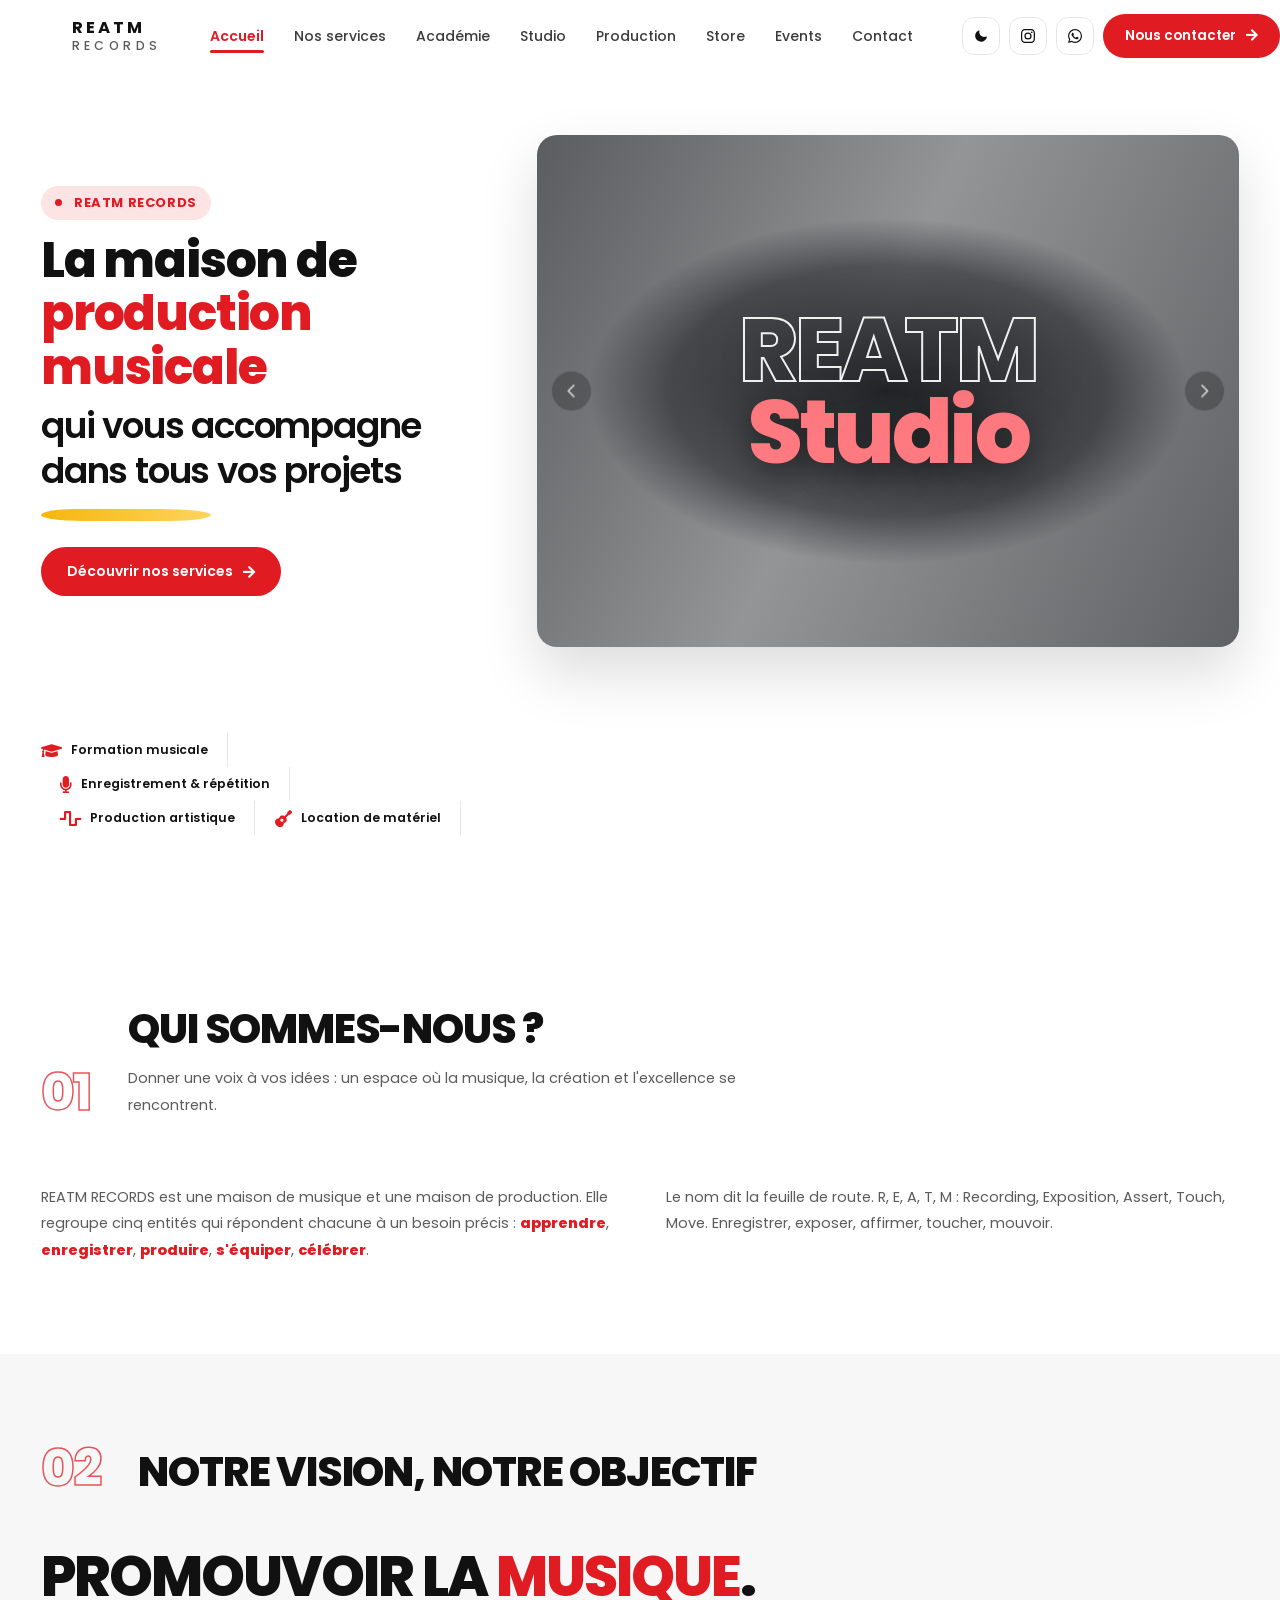
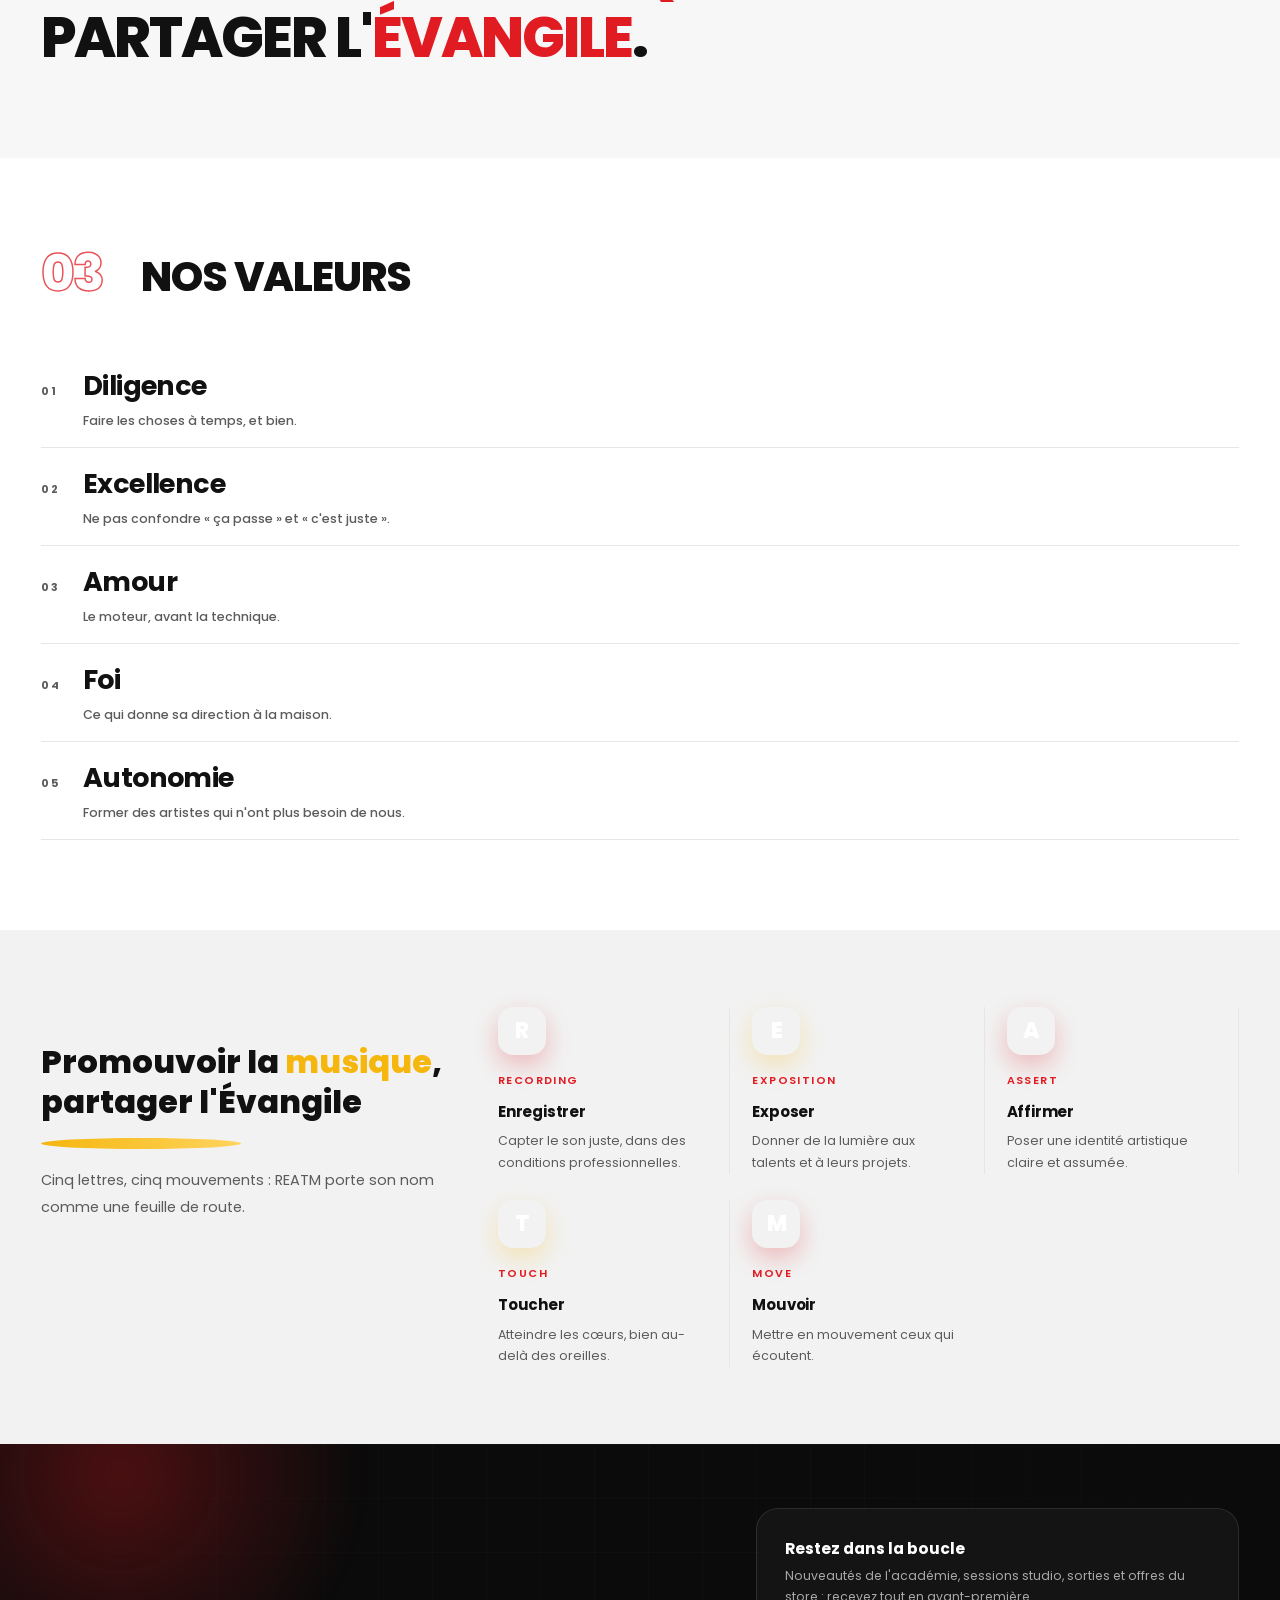
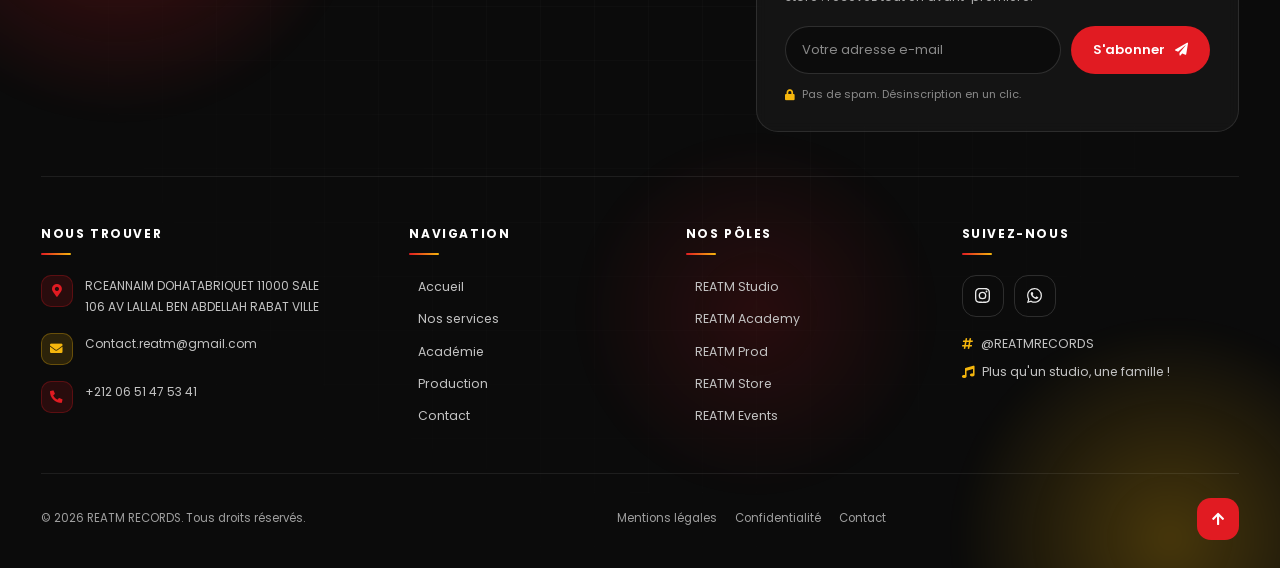
==== commit dd053c46: "Accueil : agrandit le carrousel et rend chaque plan cliquable Le cadre du carrousel héros est plus g" ====
--- a/index.html
+++ b/index.html
@@ -12,7 +12,7 @@
 <link crossorigin="" href="https://fonts.gstatic.com" rel="preconnect"/>
 <link href="https://fonts.googleapis.com/css2?family=Poppins:wght@300;400;500;600;700;800&amp;family=Caveat:wght@500;700&amp;display=swap" rel="stylesheet"/>
 <script>document.documentElement.classList.add('js');try{var r=document.documentElement;if(!r.hasAttribute('data-theme-lock')){var t=localStorage.getItem('reatm-theme');if(t){r.setAttribute('data-theme',t);}}}catch(e){}</script>
-<link rel="stylesheet" href="css/reatm.css?v=79"/>
+<link rel="stylesheet" href="css/reatm.css?v=80"/>
 </head>
 <body>
 <!-- Jeu d'icônes sociales embarqué : affichage garanti même si le CDN est bloqué -->
@@ -230,6 +230,6 @@
 
 <button class="fab" id="fab" aria-label="Revenir en haut"><i class="fas fa-arrow-up"></i></button>
 
-<script src="js/reatm.js?v=78"></script>
+<script src="js/reatm.js?v=79"></script>
 </body>
 </html>
--- a/css/reatm.css
+++ b/css/reatm.css
@@ -289,7 +289,7 @@
 /* =================== HERO =================== */
 .hero{position:relative;background:var(--bg);padding-bottom:6px;overflow:hidden}
 .hero .wrap{position:relative;z-index:1}
-.hero-inner{display:grid;grid-template-columns:1.02fr 1.24fr;gap:clamp(30px,5vw,76px);align-items:center;min-height:400px;padding-top:clamp(34px,5vw,62px);padding-bottom:10px}
+.hero-inner{display:grid;grid-template-columns:.86fr 1.4fr;gap:clamp(30px,5vw,76px);align-items:center;min-height:400px;padding-top:clamp(34px,5vw,62px);padding-bottom:10px}
 .eyebrow{display:inline-flex;align-items:center;gap:12px;font-weight:700;letter-spacing:.6px;font-size:13px;margin-bottom:14px;
   padding:7px 14px;border-radius:999px;background:var(--red-soft);color:var(--red)}
 .eyebrow .dot{width:7px;height:7px;border-radius:50%;background:var(--red);animation:pulse 2s ease-in-out infinite}
@@ -302,7 +302,7 @@
   background:linear-gradient(90deg,var(--yellow),var(--yellow-2));border-radius:40% 60% 50% 50%/100% 100% 100% 100%;transform:skewX(-14deg)}
 html[data-theme="dark"] .hero .brush{background:linear-gradient(90deg,var(--red),#ff6a6f)}
 .hero-cta{display:flex;flex-wrap:wrap;gap:12px}
-.hstage{position:relative;height:clamp(240px,34vw,430px)}
+.hstage{position:relative;height:clamp(280px,40vw,560px)}
 /* un seul cadre : l'image occupe tout l'espace, comme avant */
 .hs-main{
   position:absolute;inset:0;overflow:hidden;border-radius:20px;
@@ -873,7 +873,7 @@
 }
 @media(max-width:980px){
   .hero-inner{grid-template-columns:1fr;gap:28px;padding-top:30px}
-  .hstage{order:-1;height:clamp(220px,52vw,300px)}
+  .hstage{order:-1;height:clamp(260px,62vw,380px)}
   .hs-veil{background:linear-gradient(0deg,rgba(5,5,5,.45),transparent 60%)}
   .services-head{grid-template-columns:1fr;gap:22px;align-items:start;margin-bottom:30px}
   .lead{max-width:none}
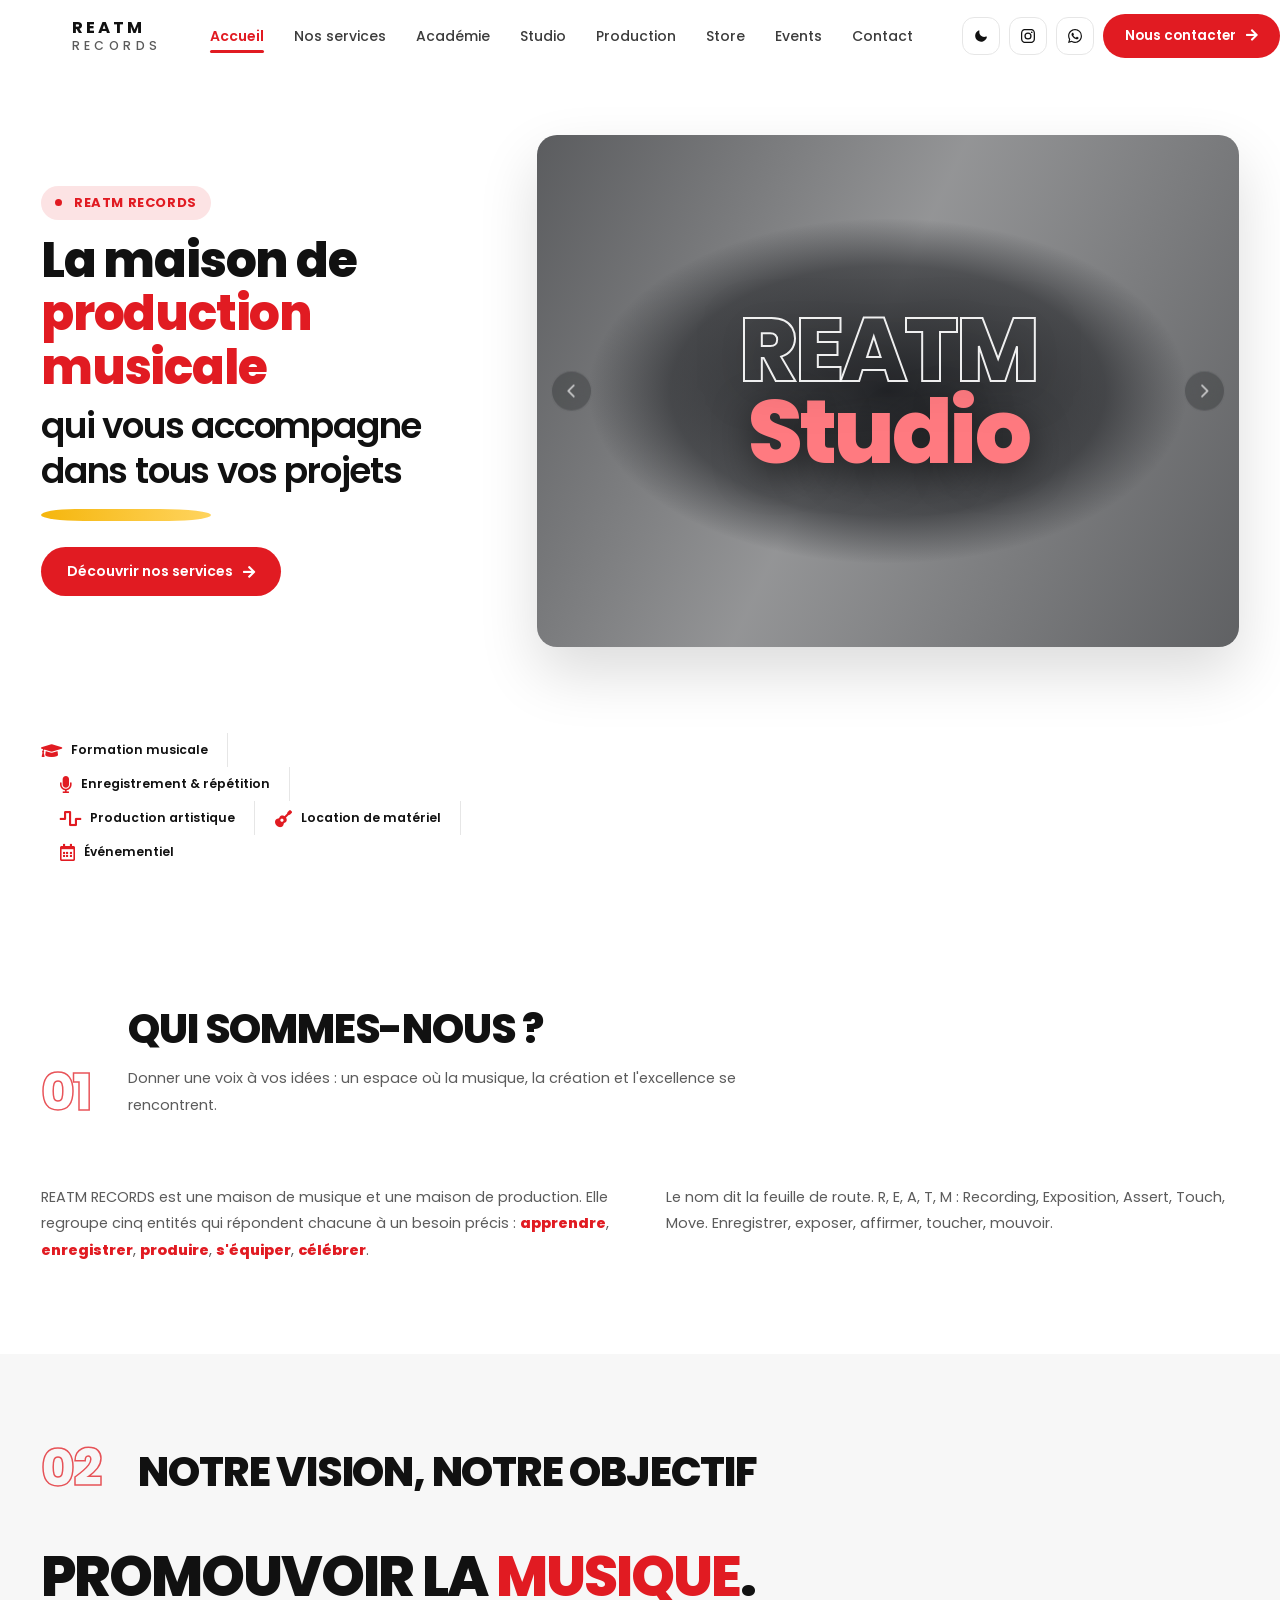
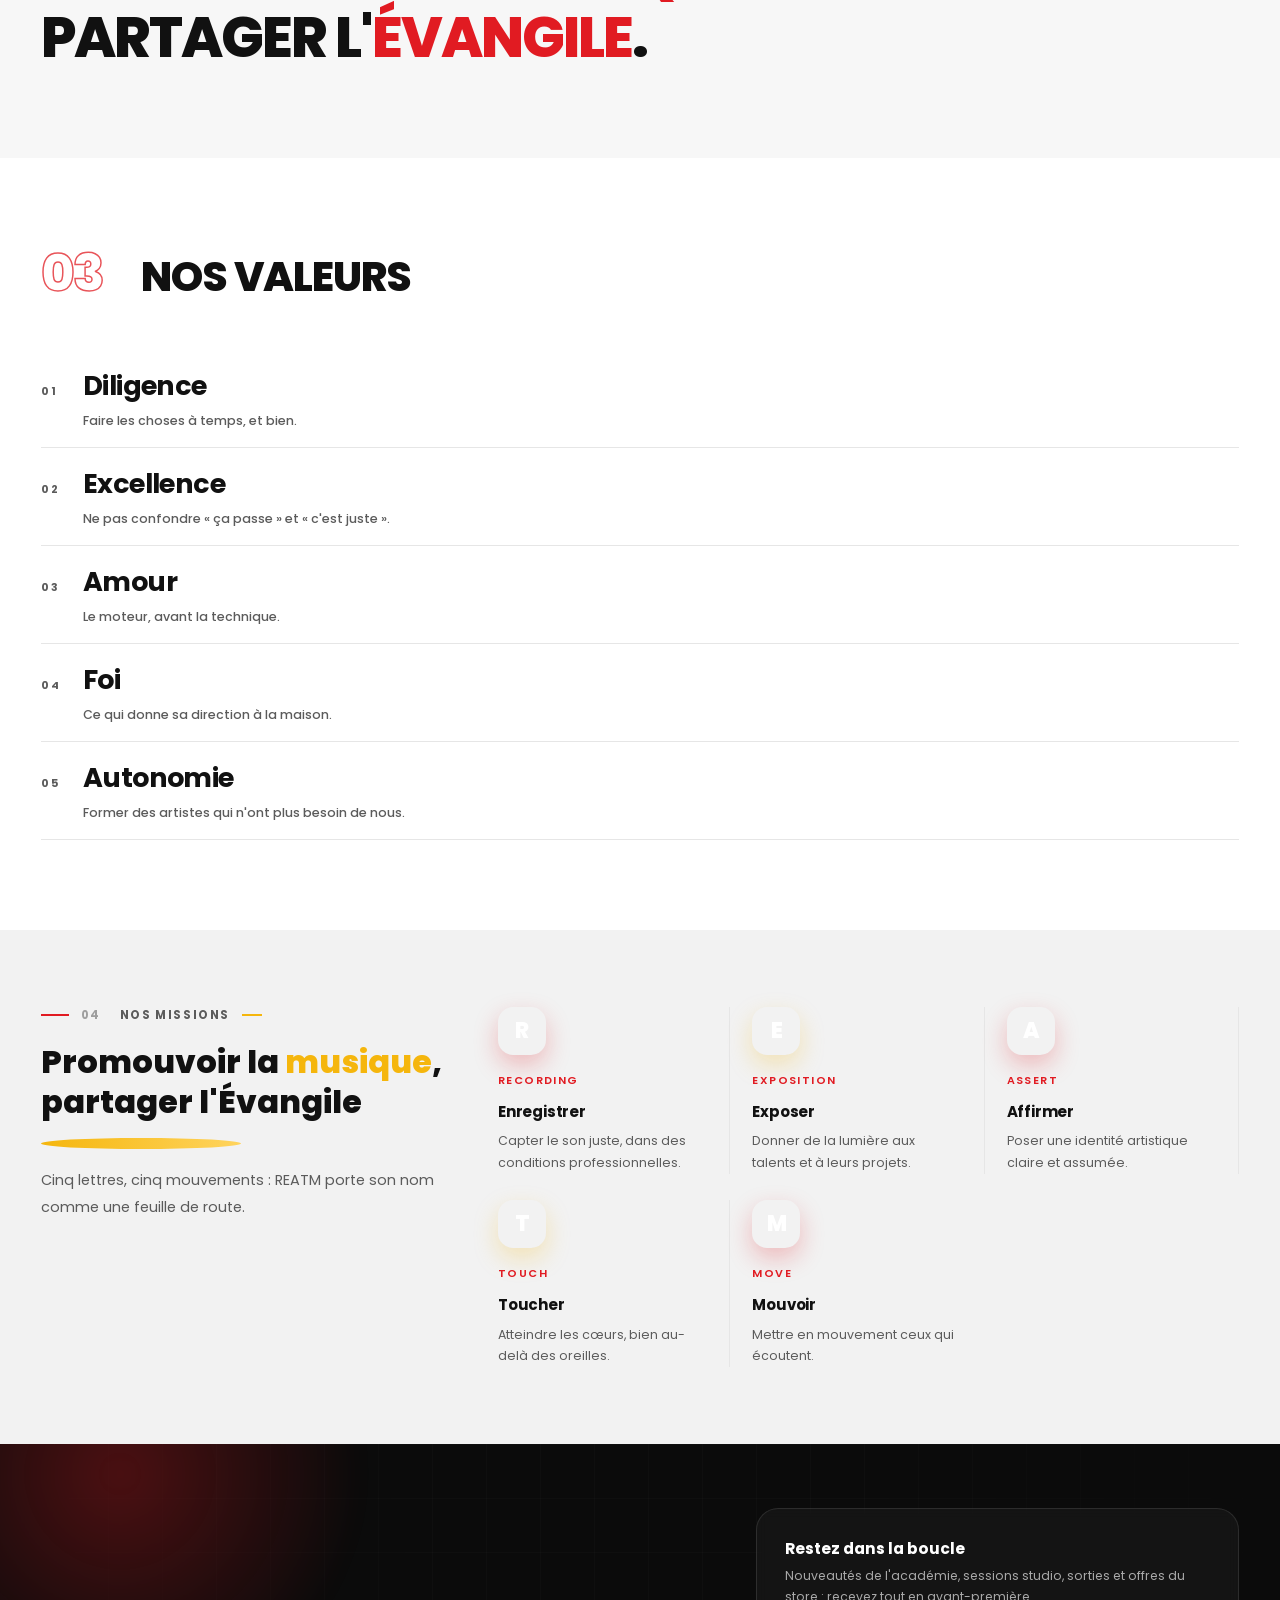
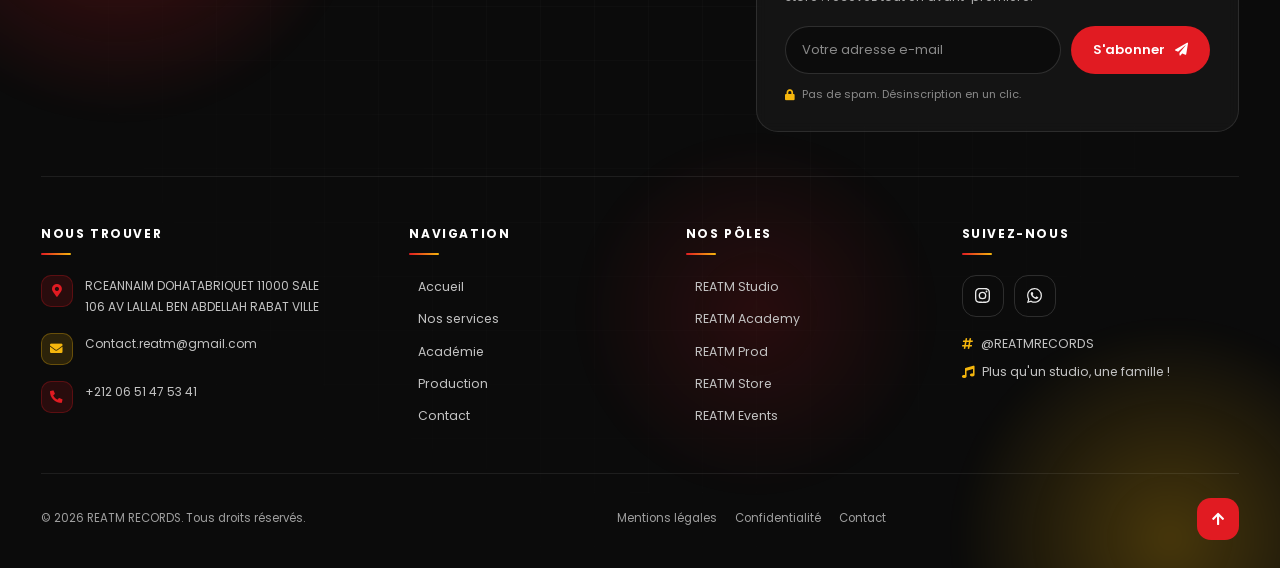
==== commit f15c45cd: "Accueil : rend le défilement vivant avec des entrées qui alternent de sens Ajoute des variantes d'en" ====
--- a/index.html
+++ b/index.html
@@ -12,7 +12,7 @@
 <link crossorigin="" href="https://fonts.gstatic.com" rel="preconnect"/>
 <link href="https://fonts.googleapis.com/css2?family=Poppins:wght@300;400;500;600;700;800&amp;family=Caveat:wght@500;700&amp;display=swap" rel="stylesheet"/>
 <script>document.documentElement.classList.add('js');try{var r=document.documentElement;if(!r.hasAttribute('data-theme-lock')){var t=localStorage.getItem('reatm-theme');if(t){r.setAttribute('data-theme',t);}}}catch(e){}</script>
-<link rel="stylesheet" href="css/reatm.css?v=80"/>
+<link rel="stylesheet" href="css/reatm.css?v=81"/>
 </head>
 <body>
 <!-- Jeu d'icônes sociales embarqué : affichage garanti même si le CDN est bloqué -->
@@ -98,11 +98,11 @@
 <div class="hs-main tx-1 on-mark" data-gal id="hsMain" data-ent="studio"><div class="hs-slide hs-pl is-mark is-on" data-mark="1" data-ent="studio" data-nom="Studio"></div><div class="hs-slide hs-pl is-mark" data-mark="1" data-ent="academy" data-nom="Academy"></div><div class="hs-slide hs-pl is-mark" data-mark="1" data-ent="store" data-nom="Store"></div><div class="hs-slide hs-pl is-mark" data-mark="1" data-ent="production" data-nom="Prod"></div><div class="hs-slide hs-pl is-mark" data-mark="1" data-ent="events" data-nom="Events"></div><div class="hs-veil"></div><div class="hs-cap" id="hsCap"><b>REATM</b><em></em></div><button class="hs-nav hs-prec" type="button" id="hsPrec" aria-label="Plan précédent"><svg viewBox="0 0 24 24" aria-hidden="true"><path d="M15 5l-7 7 7 7" stroke-linecap="round" stroke-linejoin="round"/></svg></button><button class="hs-nav hs-suiv" type="button" id="hsSuiv" aria-label="Plan suivant"><svg viewBox="0 0 24 24" aria-hidden="true"><path d="M9 5l7 7-7 7" stroke-linecap="round" stroke-linejoin="round"/></svg></button></div>
 </div>
 <div class="hero-features">
-<div class="f reveal" style="--d:0ms"><i class="fas fa-graduation-cap"></i> Formation musicale</div>
-<div class="f reveal" style="--d:80ms"><i class="fas fa-microphone"></i> Enregistrement &amp; répétition</div>
-<div class="f reveal" style="--d:160ms"><i class="fas fa-wave-square"></i> Production artistique</div>
-<div class="f reveal" style="--d:240ms"><i class="fas fa-guitar"></i> Location de matériel</div>
-<div class="f reveal" style="--d:320ms"><i class="far fa-calendar-alt"></i> Événementiel</div>
+<div class="f reveal reveal-tilt" style="--d:0ms"><i class="fas fa-graduation-cap"></i> Formation musicale</div>
+<div class="f reveal reveal-tilt-r" style="--d:80ms"><i class="fas fa-microphone"></i> Enregistrement &amp; répétition</div>
+<div class="f reveal reveal-tilt" style="--d:160ms"><i class="fas fa-wave-square"></i> Production artistique</div>
+<div class="f reveal reveal-tilt-r" style="--d:240ms"><i class="fas fa-guitar"></i> Location de matériel</div>
+<div class="f reveal reveal-tilt" style="--d:320ms"><i class="far fa-calendar-alt"></i> Événementiel</div>
 </div>
 </div>
 </div>
@@ -111,25 +111,25 @@
 <!-- ======================= LA MAISON ======================= -->
 <section class="sec">
 <div class="wrap">
-<div class="sec-head reveal"><span class="sec-num">01</span><div><h2 class="sec-title">Qui sommes-nous ?</h2><p class="sec-lead">Donner une voix à vos idées : un espace où la musique, la création et l'excellence se rencontrent.</p></div></div>
+<div class="sec-head reveal reveal-x"><span class="sec-num">01</span><div><h2 class="sec-title">Qui sommes-nous ?</h2><p class="sec-lead">Donner une voix à vos idées : un espace où la musique, la création et l'excellence se rencontrent.</p></div></div>
 <div class="mz-two">
-<p class="sec-lead reveal" style="max-width:none">REATM RECORDS est une maison de musique et une maison de production. Elle regroupe cinq entités qui répondent chacune à un besoin précis : <strong class="mz-five">apprendre</strong>, <strong class="mz-five">enregistrer</strong>, <strong class="mz-five">produire</strong>, <strong class="mz-five">s'équiper</strong>, <strong class="mz-five">célébrer</strong>.</p>
-<p class="sec-lead reveal" style="--d:90ms;max-width:none">Le nom dit la feuille de route. R, E, A, T, M : Recording, Exposition, Assert, Touch, Move. Enregistrer, exposer, affirmer, toucher, mouvoir.</p>
+<p class="sec-lead reveal reveal-side" style="max-width:none">REATM RECORDS est une maison de musique et une maison de production. Elle regroupe cinq entités qui répondent chacune à un besoin précis : <strong class="mz-five">apprendre</strong>, <strong class="mz-five">enregistrer</strong>, <strong class="mz-five">produire</strong>, <strong class="mz-five">s'équiper</strong>, <strong class="mz-five">célébrer</strong>.</p>
+<p class="sec-lead reveal reveal-side-r" style="--d:90ms;max-width:none">Le nom dit la feuille de route. R, E, A, T, M : Recording, Exposition, Assert, Touch, Move. Enregistrer, exposer, affirmer, toucher, mouvoir.</p>
 </div>
 </div>
 </section>
 
 <section class="sec mz-vision">
 <div class="wrap">
-<div class="sec-head reveal"><span class="sec-num">02</span><div><h2 class="sec-title">Notre vision, notre objectif</h2></div></div>
-<p class="mz-quote reveal">Promouvoir la <em>musique</em>.<br/>Partager l'<em>Évangile</em>.</p>
+<div class="sec-head reveal reveal-right"><span class="sec-num">02</span><div><h2 class="sec-title">Notre vision, notre objectif</h2></div></div>
+<p class="mz-quote reveal reveal-zoom">Promouvoir la <em>musique</em>.<br/>Partager l'<em>Évangile</em>.</p>
 </div>
 </section>
 
 <section class="sec">
 <div class="wrap">
-<div class="sec-head reveal"><span class="sec-num">03</span><div><h2 class="sec-title">Nos valeurs</h2></div></div>
-<ul class="mz-val"><li class="reveal" style="--d:0ms"><b>01</b><div>Diligence<small>Faire les choses à temps, et bien.</small></div></li><li class="reveal" style="--d:70ms"><b>02</b><div>Excellence<small>Ne pas confondre « ça passe » et « c'est juste ».</small></div></li><li class="reveal" style="--d:140ms"><b>03</b><div>Amour<small>Le moteur, avant la technique.</small></div></li><li class="reveal" style="--d:210ms"><b>04</b><div>Foi<small>Ce qui donne sa direction à la maison.</small></div></li><li class="reveal" style="--d:280ms"><b>05</b><div>Autonomie<small>Former des artistes qui n'ont plus besoin de nous.</small></div></li></ul>
+<div class="sec-head reveal reveal-x"><span class="sec-num">03</span><div><h2 class="sec-title">Nos valeurs</h2></div></div>
+<ul class="mz-val"><li class="reveal reveal-tilt" style="--d:0ms"><b>01</b><div>Diligence<small>Faire les choses à temps, et bien.</small></div></li><li class="reveal reveal-tilt-r" style="--d:80ms"><b>02</b><div>Excellence<small>Ne pas confondre « ça passe » et « c'est juste ».</small></div></li><li class="reveal reveal-tilt" style="--d:160ms"><b>03</b><div>Amour<small>Le moteur, avant la technique.</small></div></li><li class="reveal reveal-tilt-r" style="--d:240ms"><b>04</b><div>Foi<small>Ce qui donne sa direction à la maison.</small></div></li><li class="reveal reveal-tilt" style="--d:320ms"><b>05</b><div>Autonomie<small>Former des artistes qui n'ont plus besoin de nous.</small></div></li></ul>
 </div>
 </section>
 
@@ -139,16 +139,16 @@
 <div class="wrap">
 <div class="mission-grid">
 <div>
-<div class="tag reveal"><span class="mz-n">04</span> Nos missions</div>
+<div class="tag reveal reveal-x"><span class="mz-n">04</span> Nos missions</div>
 <h2 class="reveal reveal-mask" style="--d:60ms"><span class="rm-i">Promouvoir la <span class="y">musique</span>,<br/>partager l'Évangile</span></h2>
 <div class="brush2 reveal reveal-line" style="--d:120ms"></div>
 <p class="lead reveal" style="--d:160ms">Cinq lettres, cinq mouvements : REATM porte son nom comme une feuille de route.</p>
 </div>
 <div class="mission-items">
 <div class="mi reveal reveal-side" style="--d:0ms"><div class="mic ci-red">R</div><div><em>Recording</em><strong>Enregistrer</strong>Capter le son juste, dans des conditions professionnelles.</div></div>
-<div class="mi reveal reveal-side" style="--d:90ms"><div class="mic ci-yellow y">E</div><div><em>Exposition</em><strong>Exposer</strong>Donner de la lumière aux talents et à leurs projets.</div></div>
+<div class="mi reveal reveal-side-r" style="--d:90ms"><div class="mic ci-yellow y">E</div><div><em>Exposition</em><strong>Exposer</strong>Donner de la lumière aux talents et à leurs projets.</div></div>
 <div class="mi reveal reveal-side" style="--d:180ms"><div class="mic ci-red">A</div><div><em>Assert</em><strong>Affirmer</strong>Poser une identité artistique claire et assumée.</div></div>
-<div class="mi reveal reveal-side" style="--d:270ms"><div class="mic ci-yellow y">T</div><div><em>Touch</em><strong>Toucher</strong>Atteindre les cœurs, bien au-delà des oreilles.</div></div>
+<div class="mi reveal reveal-side-r" style="--d:270ms"><div class="mic ci-yellow y">T</div><div><em>Touch</em><strong>Toucher</strong>Atteindre les cœurs, bien au-delà des oreilles.</div></div>
 <div class="mi reveal reveal-side" style="--d:360ms"><div class="mic ci-red">M</div><div><em>Move</em><strong>Mouvoir</strong>Mettre en mouvement ceux qui écoutent.</div></div>
 </div>
 </div>
@@ -177,13 +177,13 @@
 </div>
 
 <div class="f-cols">
-<div>
+<div class="reveal reveal-side">
 <h4>Nous trouver</h4>
 <div class="f-line"><span class="fi"><i class="fas fa-map-marker-alt"></i></span><span>RCEANNAIM DOHATABRIQUET 11000 SALE<br/>106 AV LALLAL BEN ABDELLAH RABAT VILLE</span></div>
 <div class="f-line y"><span class="fi"><i class="fas fa-envelope"></i></span><span><a href="mailto:Contact.reatm@gmail.com">Contact.reatm@gmail.com</a></span></div>
 <div class="f-line"><span class="fi"><i class="fas fa-phone-alt"></i></span><span><a href="tel:+212651475341">+212 06 51 47 53 41</a></span></div>
 </div>
-<div>
+<div class="reveal reveal-side" style="--d:80ms">
 <h4>Navigation</h4>
 <ul class="f-nav">
 <li><a href="./">Accueil</a></li>
@@ -193,7 +193,7 @@
 <li><a href="#contact">Contact</a></li>
 </ul>
 </div>
-<div>
+<div class="reveal reveal-side-r" style="--d:160ms">
 <h4>Nos pôles</h4>
 <ul class="f-nav">
 <li><a href="studio/">REATM Studio</a></li>
@@ -203,7 +203,7 @@
 <li><a href="events/">REATM Events</a></li>
 </ul>
 </div>
-<div>
+<div class="reveal reveal-side-r" style="--d:240ms">
 <h4>Suivez-nous</h4>
 <div class="f-soc">
 <a href="https://www.instagram.com/r_e_a_t_m/" target="_blank" rel="noopener noreferrer" aria-label="Instagram"><svg class="ic"><use href="#ic-ig"></use></svg></a>
--- a/css/reatm.css
+++ b/css/reatm.css
@@ -63,12 +63,20 @@
 html[data-theme="dark"] .only-light{display:none}
 
 /* ---------- Révélations au défilement ---------- */
-.js .reveal{opacity:0;transform:translateY(34px);transition:opacity .8s cubic-bezier(.16,1,.3,1),transform .9s cubic-bezier(.16,1,.3,1);transition-delay:var(--d,0ms)}
+.js .reveal{opacity:0;transform:translateY(54px);transition:opacity .85s cubic-bezier(.16,1,.3,1),transform 1s cubic-bezier(.16,1,.3,1);transition-delay:var(--d,0ms)}
 .js .reveal.in{opacity:1;transform:none}
-.js .reveal-x{opacity:0;transform:translateX(-26px)}
+.js .reveal-x{opacity:0;transform:translateX(-64px)}
 .js .reveal-x.in{opacity:1;transform:none}
-.js .reveal-zoom{opacity:0;transform:scale(.94)}
+/* même entrée, depuis la droite : pour alterner le sens d'une liste à l'autre */
+.js .reveal-right{opacity:0;transform:translateX(64px);transition:opacity .85s cubic-bezier(.16,1,.3,1),transform 1s cubic-bezier(.16,1,.3,1);transition-delay:var(--d,0ms)}
+.js .reveal-right.in{opacity:1;transform:none}
+.js .reveal-zoom{opacity:0;transform:scale(.86)}
 .js .reveal-zoom.in{opacity:1;transform:none}
+/* une pointe de rotation, pour les vignettes qu'on veut voir « tomber en place » */
+.js .reveal-tilt{opacity:0;transform:translateY(46px) rotate(-4deg);transition:opacity .85s ease,transform 1s cubic-bezier(.16,1,.3,1);transition-delay:var(--d,0ms)}
+.js .reveal-tilt.in{opacity:1;transform:none}
+.js .reveal-tilt-r{opacity:0;transform:translateY(46px) rotate(4deg);transition:opacity .85s ease,transform 1s cubic-bezier(.16,1,.3,1);transition-delay:var(--d,0ms)}
+.js .reveal-tilt-r.in{opacity:1;transform:none}
 /* entrée en bascule 3D, réservée aux cartes */
 /* Le texte se dévoile derrière un masque qui remonte.
    Le recoupement porte sur un calque intérieur, jamais sur l'élément observé :
@@ -86,8 +94,10 @@
 .js .reveal-line{transform:scaleX(0);transform-origin:left;transition:transform .9s cubic-bezier(.16,1,.3,1);transition-delay:var(--d,0ms)}
 .js .reveal-line.in{transform:scaleX(1)}
 /* une entrée latérale, pour les listes et les colonnes */
-.js .reveal-side{opacity:0;transform:translateX(-26px);transition:opacity .8s ease,transform .95s cubic-bezier(.16,1,.3,1);transition-delay:var(--d,0ms)}
+.js .reveal-side{opacity:0;transform:translateX(-48px);transition:opacity .8s ease,transform .95s cubic-bezier(.16,1,.3,1);transition-delay:var(--d,0ms)}
 .js .reveal-side.in{opacity:1;transform:none}
+.js .reveal-side-r{opacity:0;transform:translateX(48px);transition:opacity .8s ease,transform .95s cubic-bezier(.16,1,.3,1);transition-delay:var(--d,0ms)}
+.js .reveal-side-r.in{opacity:1;transform:none}
 .js .reveal-card{opacity:0;transform:perspective(1100px) rotateX(11deg) translateY(52px);transform-origin:top center;
   transition:opacity .8s ease,transform 1s cubic-bezier(.16,1,.3,1);transition-delay:var(--d,0ms)}
 .js .reveal-card.in{opacity:1;transform:perspective(1100px) rotateX(0deg) translateY(0)}
@@ -912,7 +922,7 @@
 }
 @media(prefers-reduced-motion:reduce){
   *,*::before,*::after{animation-duration:.001ms!important;animation-iteration-count:1!important;transition-duration:.001ms!important;scroll-behavior:auto!important}
-  .js .reveal,.js .reveal-x,.js .reveal-zoom{opacity:1!important;transform:none!important}
+  .js .reveal,.js .reveal-x,.js .reveal-right,.js .reveal-zoom,.js .reveal-side,.js .reveal-side-r,.js .reveal-tilt,.js .reveal-tilt-r{opacity:1!important;transform:none!important}
 }
 @media print{header,.fab,.f-aura,.mobile-nav{display:none!important}}
 
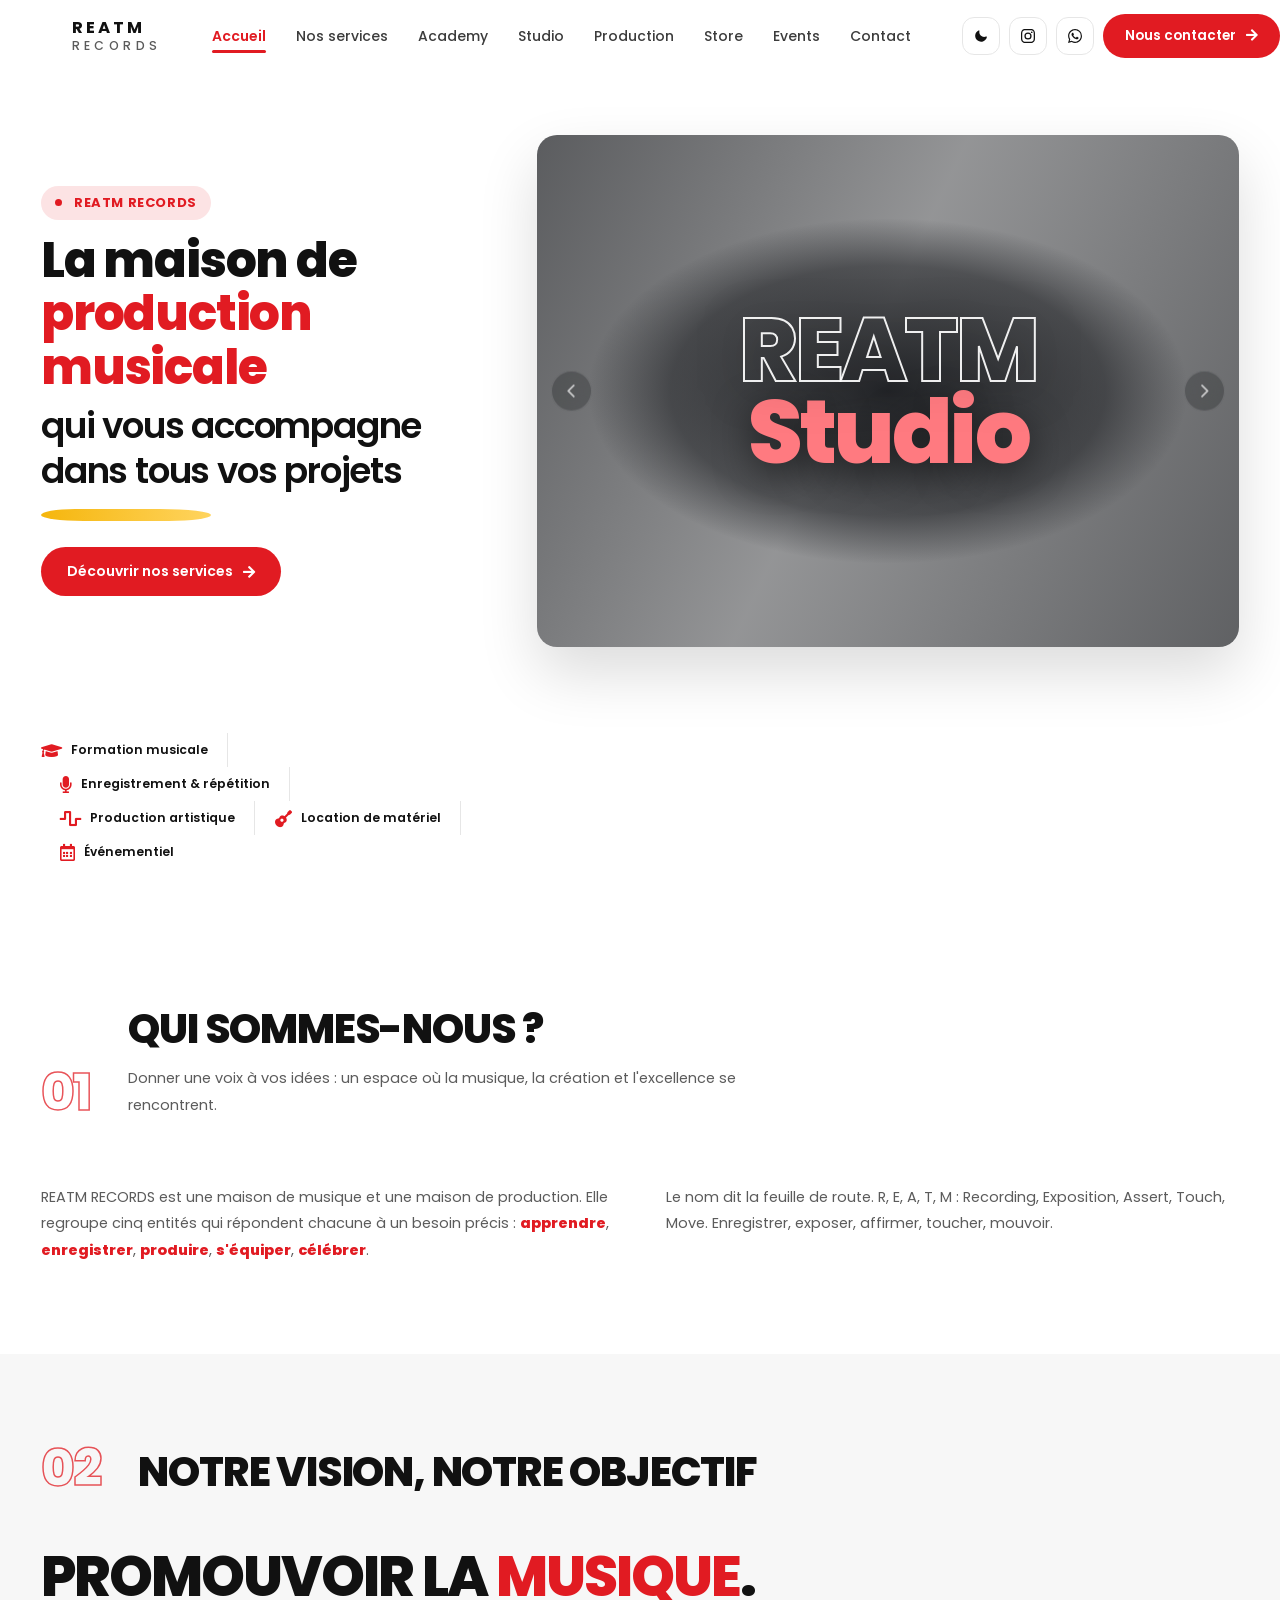
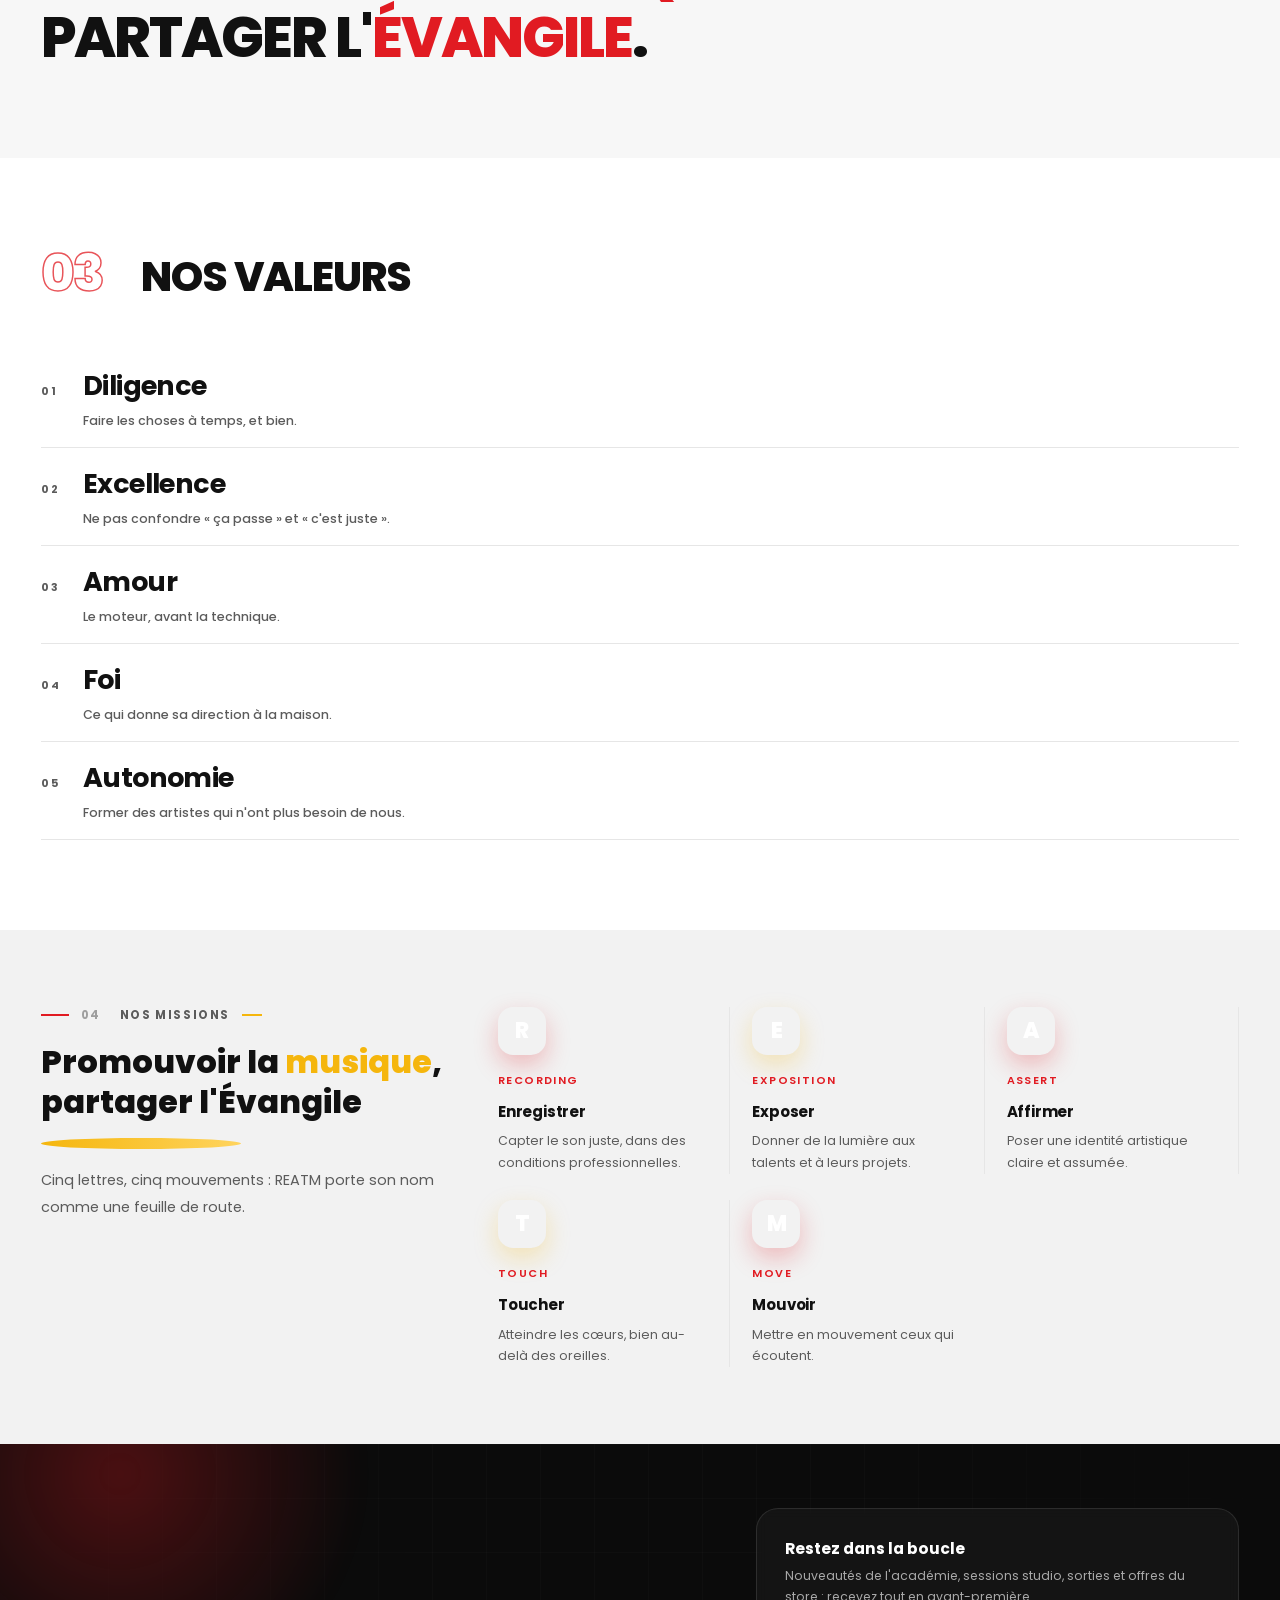
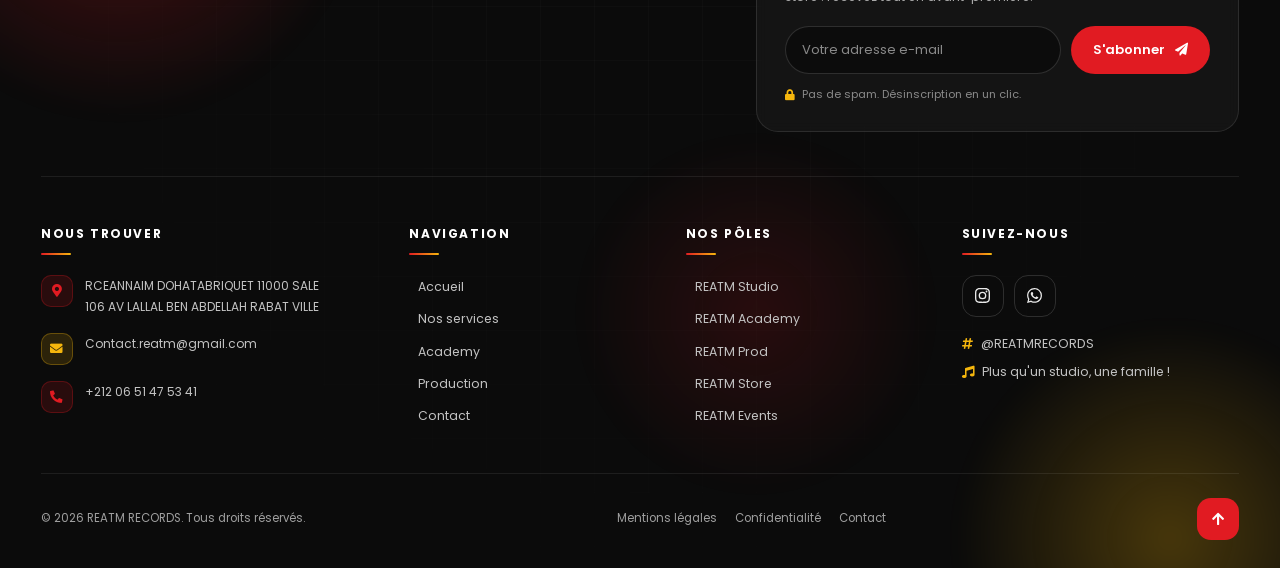
==== commit c2428258: "Renomme « Académie » en « Academy » partout sur le site Le pôle s'appelle REATM Academy ; le menu, l" ====
--- a/index.html
+++ b/index.html
@@ -34,7 +34,7 @@
 <ul class="menu">
 <li><a class="active" aria-current="page" href="./">Accueil</a></li>
 <li><a href="maison/">Nos services</a></li>
-<li><a href="academy/">Académie</a></li>
+<li><a href="academy/">Academy</a></li>
 <li><a href="studio/">Studio</a></li>
 <li><a href="production/">Production</a></li>
 <li><a href="store/">Store</a></li>
@@ -60,7 +60,7 @@
 <ul class="mnav-list">
 <li style="--i:0"><a class="active" aria-current="page" href="./"><span>Accueil</span><span class="num">01</span></a></li>
 <li style="--i:1"><a href="maison/"><span>Nos services</span><span class="num">02</span></a></li>
-<li style="--i:2"><a href="academy/"><span>Académie</span><span class="num">03</span></a></li>
+<li style="--i:2"><a href="academy/"><span>Academy</span><span class="num">03</span></a></li>
 <li style="--i:3"><a href="studio/"><span>Studio</span><span class="num">04</span></a></li>
 <li style="--i:4"><a href="production/"><span>Production</span><span class="num">05</span></a></li>
 <li style="--i:5"><a href="store/"><span>Store</span><span class="num">06</span></a></li>
@@ -188,7 +188,7 @@
 <ul class="f-nav">
 <li><a href="./">Accueil</a></li>
 <li><a href="maison/">Nos services</a></li>
-<li><a href="academy/">Académie</a></li>
+<li><a href="academy/">Academy</a></li>
 <li><a href="production/">Production</a></li>
 <li><a href="#contact">Contact</a></li>
 </ul>
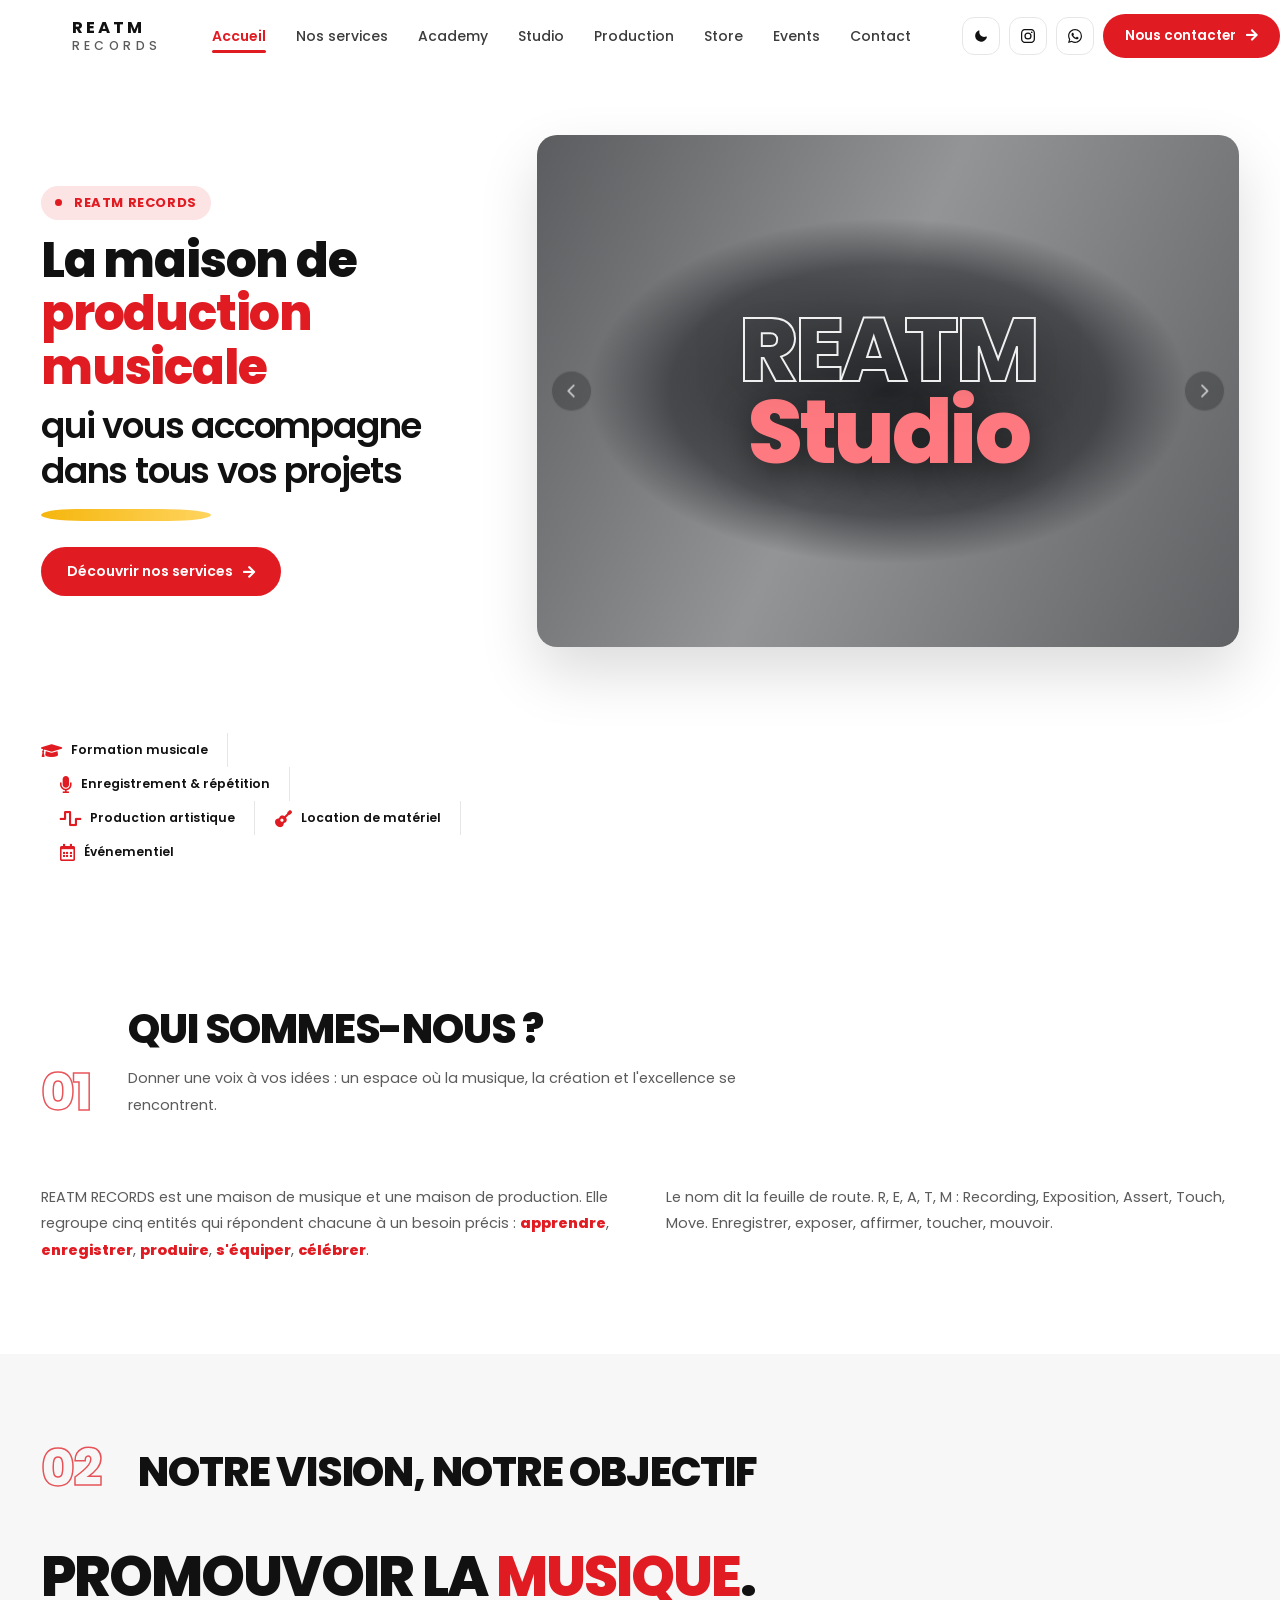
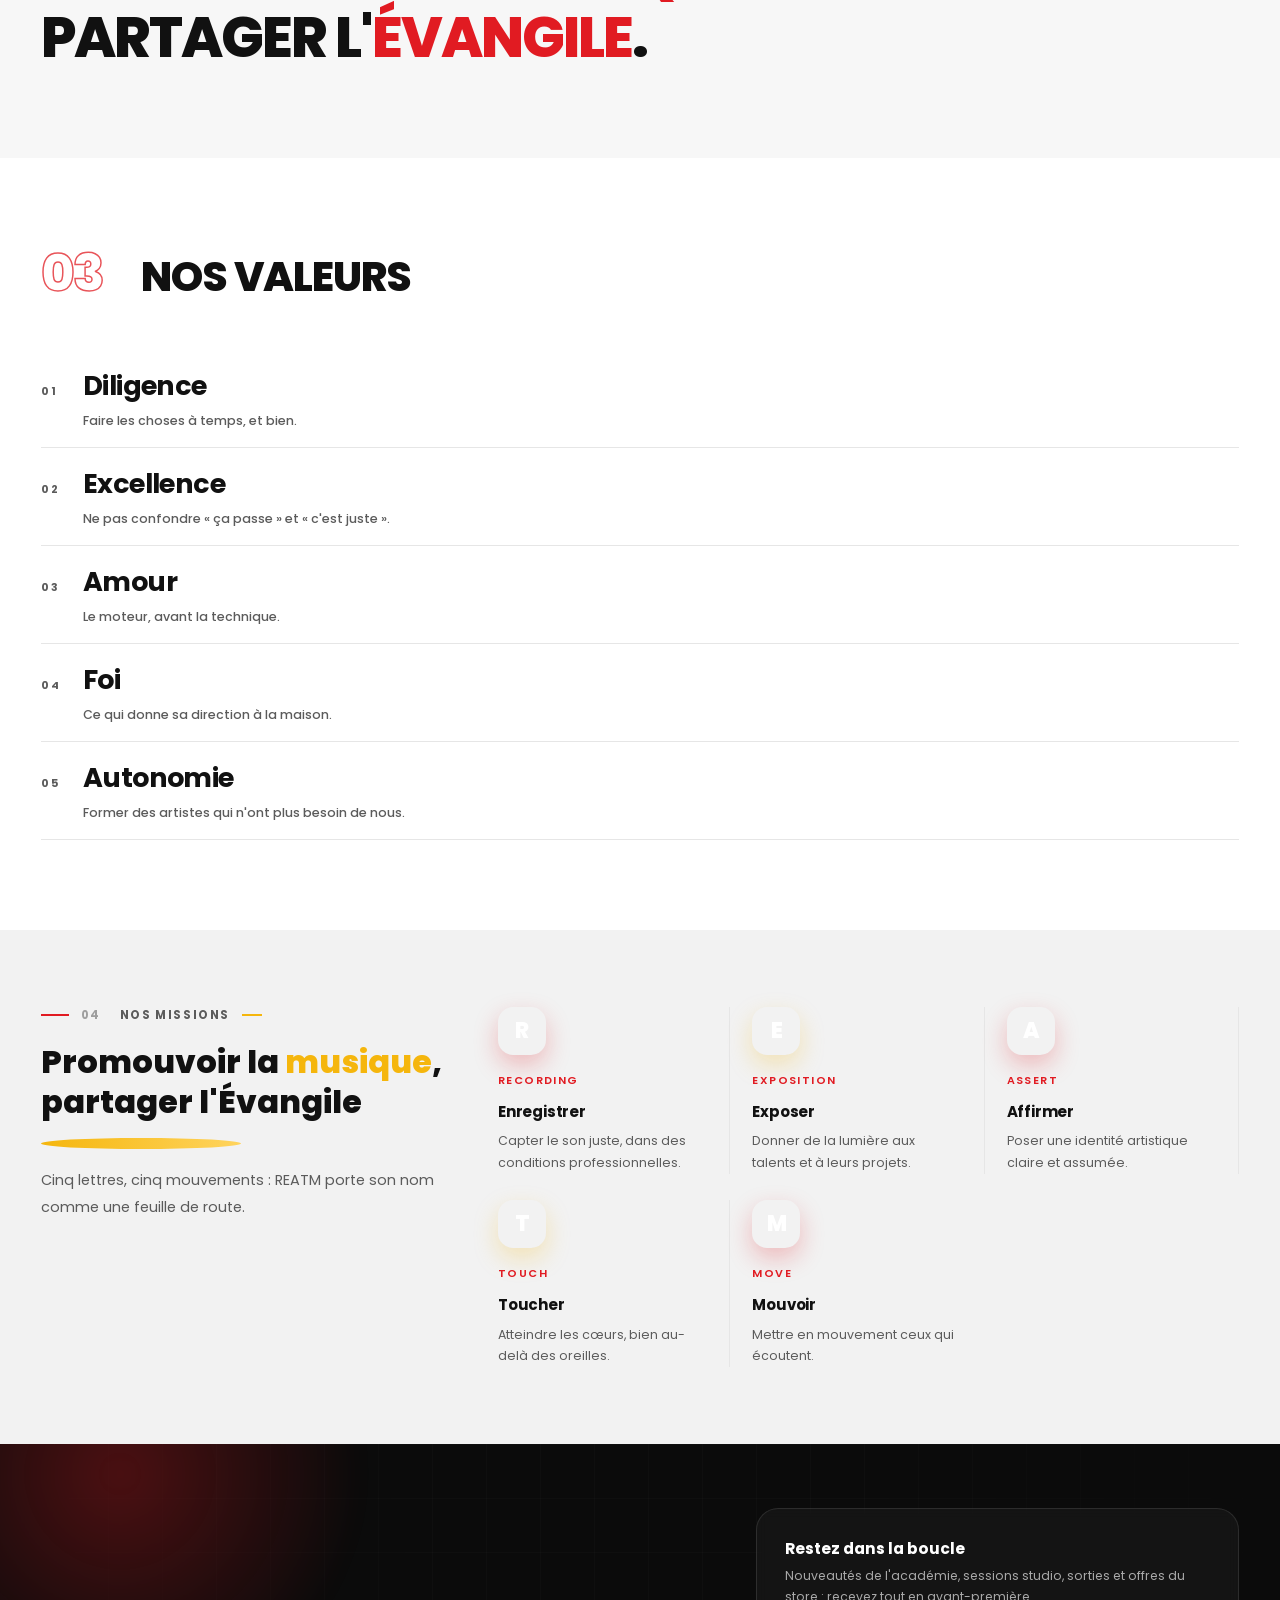
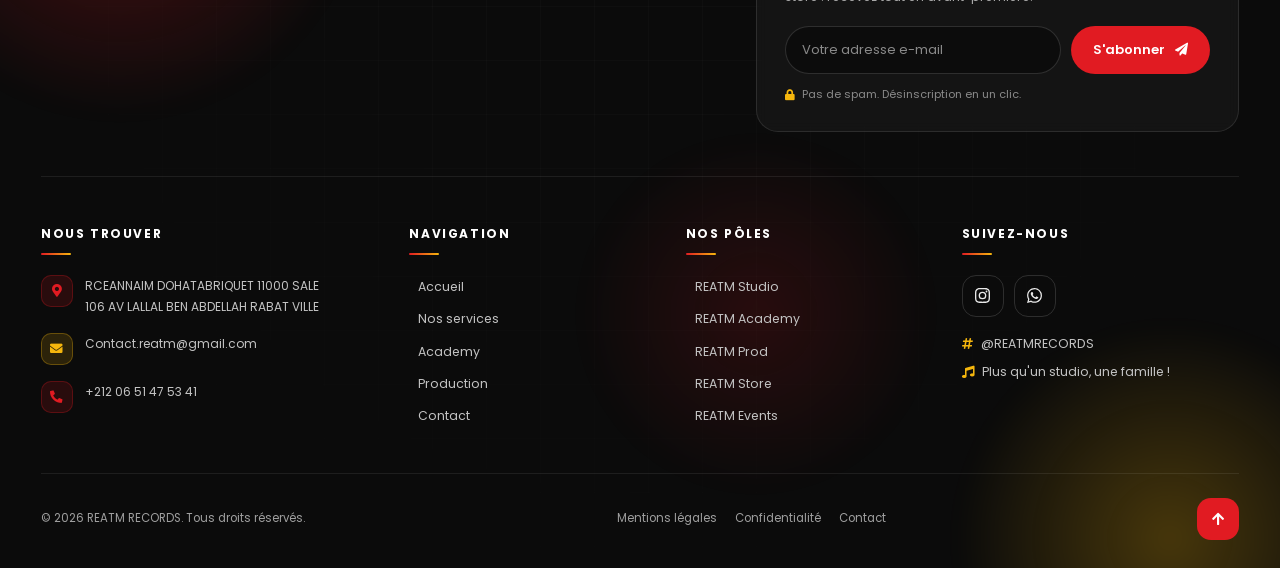
==== commit 2ec2eb66: "Academy : le badge de la navbar reprend #94D5DF, sans bordure Le sigle du bandeau utilisait encore l" ====
--- a/index.html
+++ b/index.html
@@ -12,7 +12,7 @@
 <link crossorigin="" href="https://fonts.gstatic.com" rel="preconnect"/>
 <link href="https://fonts.googleapis.com/css2?family=Poppins:wght@300;400;500;600;700;800&amp;family=Caveat:wght@500;700&amp;display=swap" rel="stylesheet"/>
 <script>document.documentElement.classList.add('js');try{var r=document.documentElement;if(!r.hasAttribute('data-theme-lock')){var t=localStorage.getItem('reatm-theme');if(t){r.setAttribute('data-theme',t);}}}catch(e){}</script>
-<link rel="stylesheet" href="css/reatm.css?v=81"/>
+<link rel="stylesheet" href="css/reatm.css?v=82"/>
 </head>
 <body>
 <!-- Jeu d'icônes sociales embarqué : affichage garanti même si le CDN est bloqué -->
--- a/css/reatm.css
+++ b/css/reatm.css
@@ -1370,6 +1370,9 @@
 body[data-entity="store"] .brand-mark{background-image:url('../assets/mark-store.jpg')}
 body[data-entity="events"] .brand-mark{background-image:url('../assets/mark-events.jpg')}
 html[data-theme="dark"] body[data-entity] .brand-mark{box-shadow:0 2px 12px rgba(0,0,0,.5)}
+/* le badge Academy porte directement sa couleur de fond : pas besoin d'une ombre pour le détacher */
+body[data-entity="academy"] .brand-mark,
+html[data-theme="dark"] body[data-entity="academy"] .brand-mark{box-shadow:none}
 
 /* ===== L'IDENTITÉ DE LA MAISON, SUR L'ACCUEIL =====
    Sections numérotées : qui nous sommes, la vision, les valeurs. Elles
